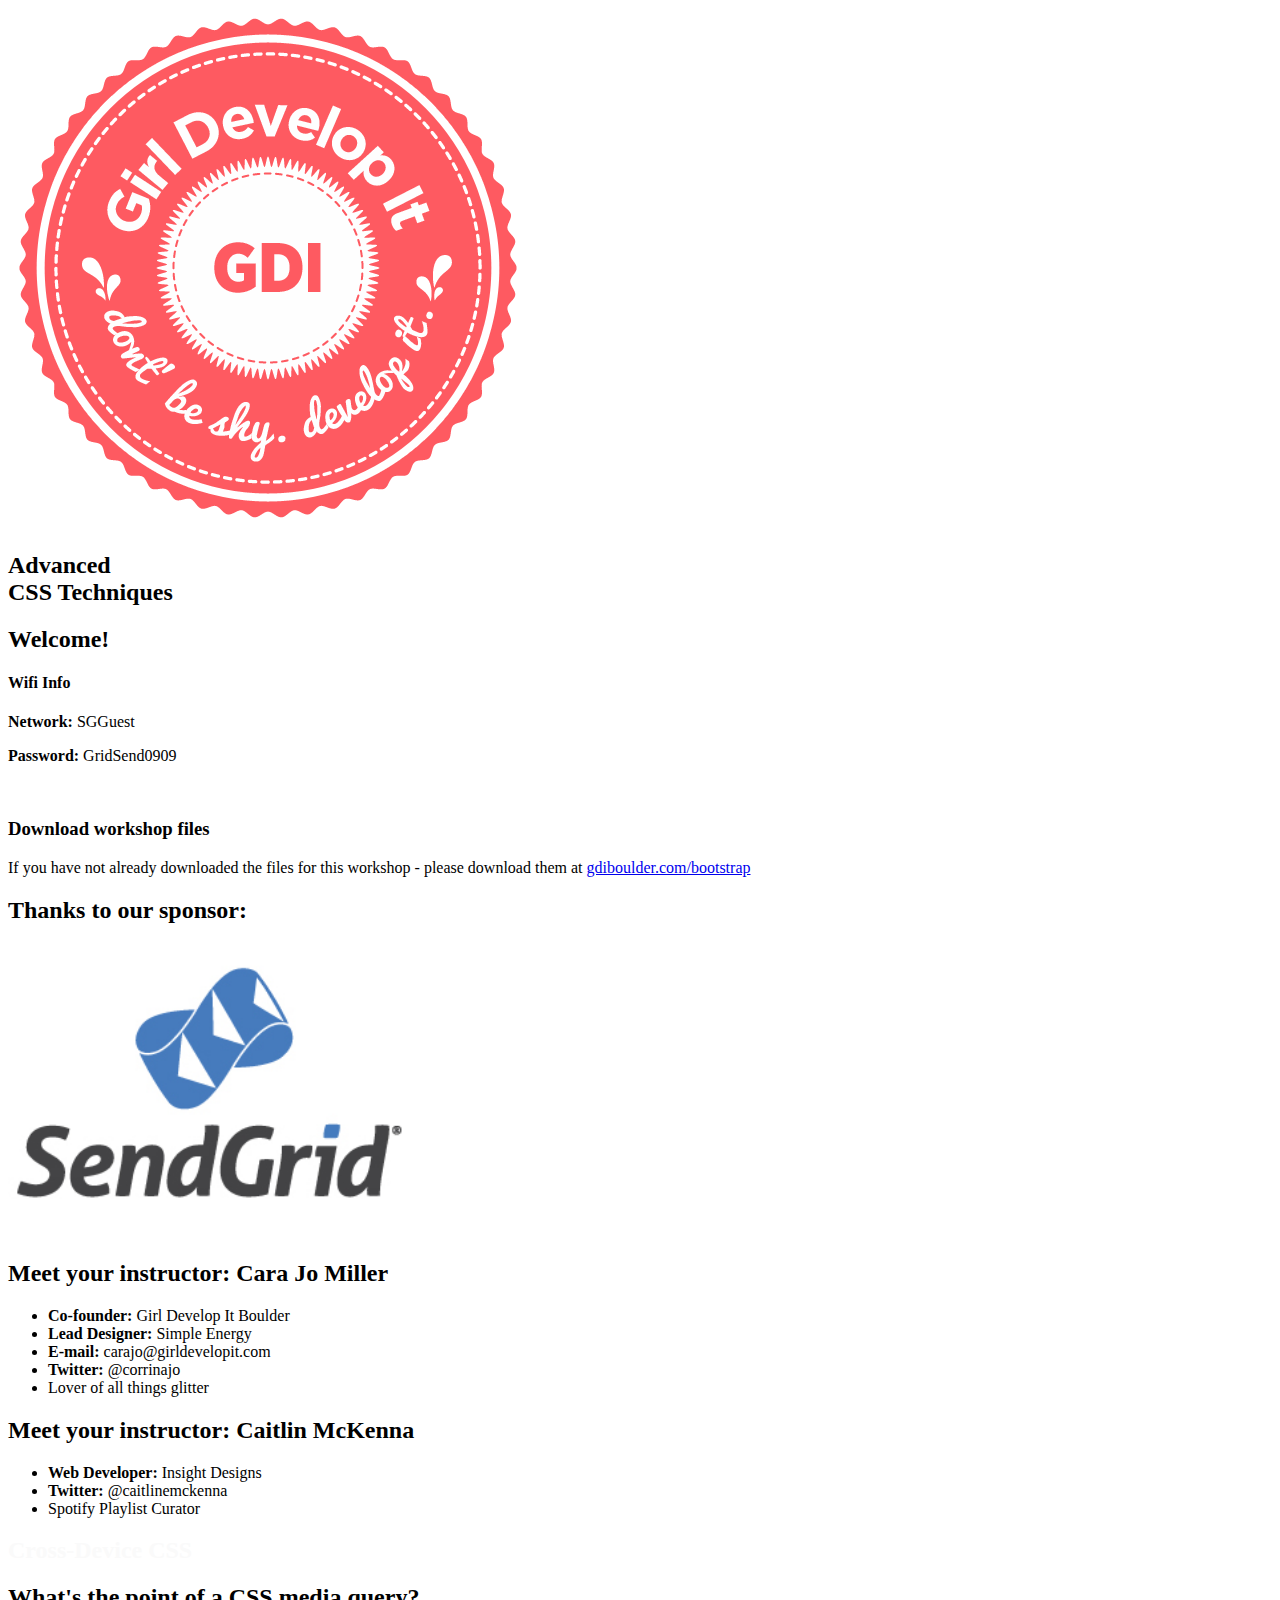
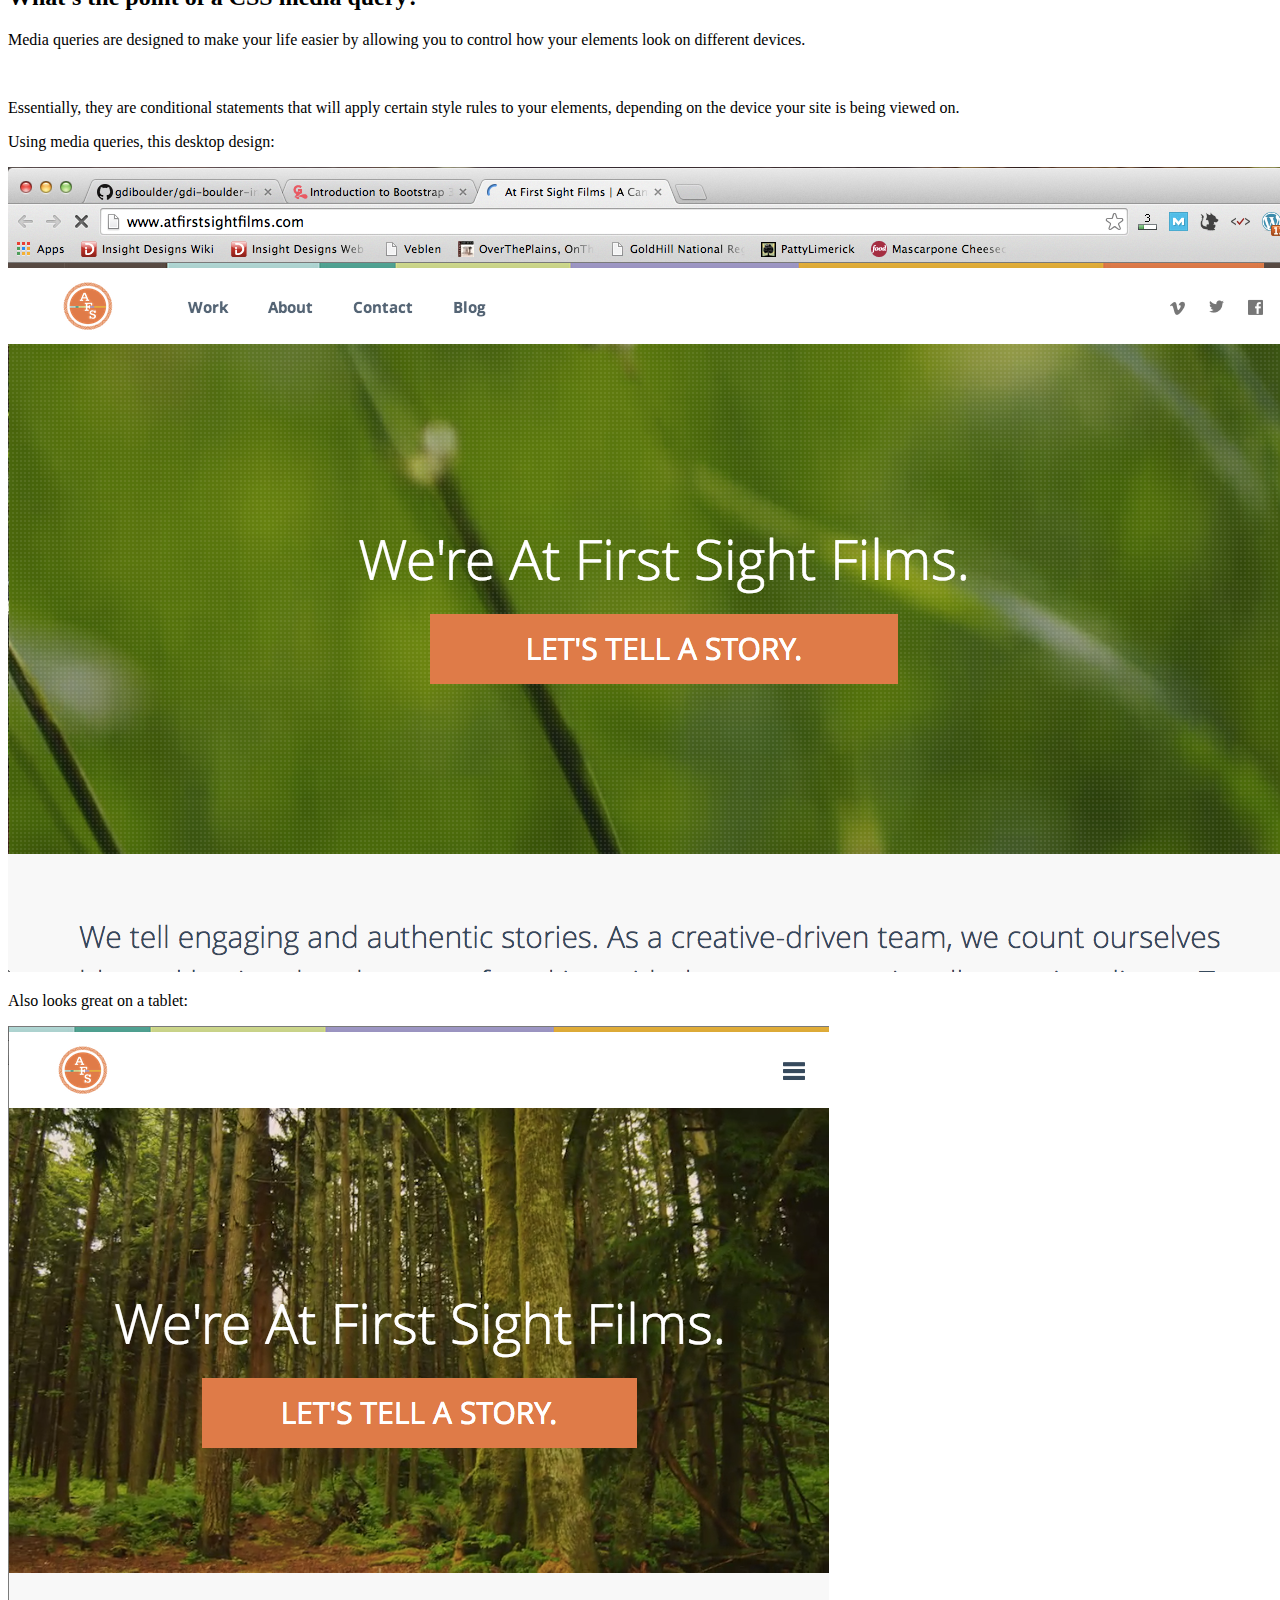
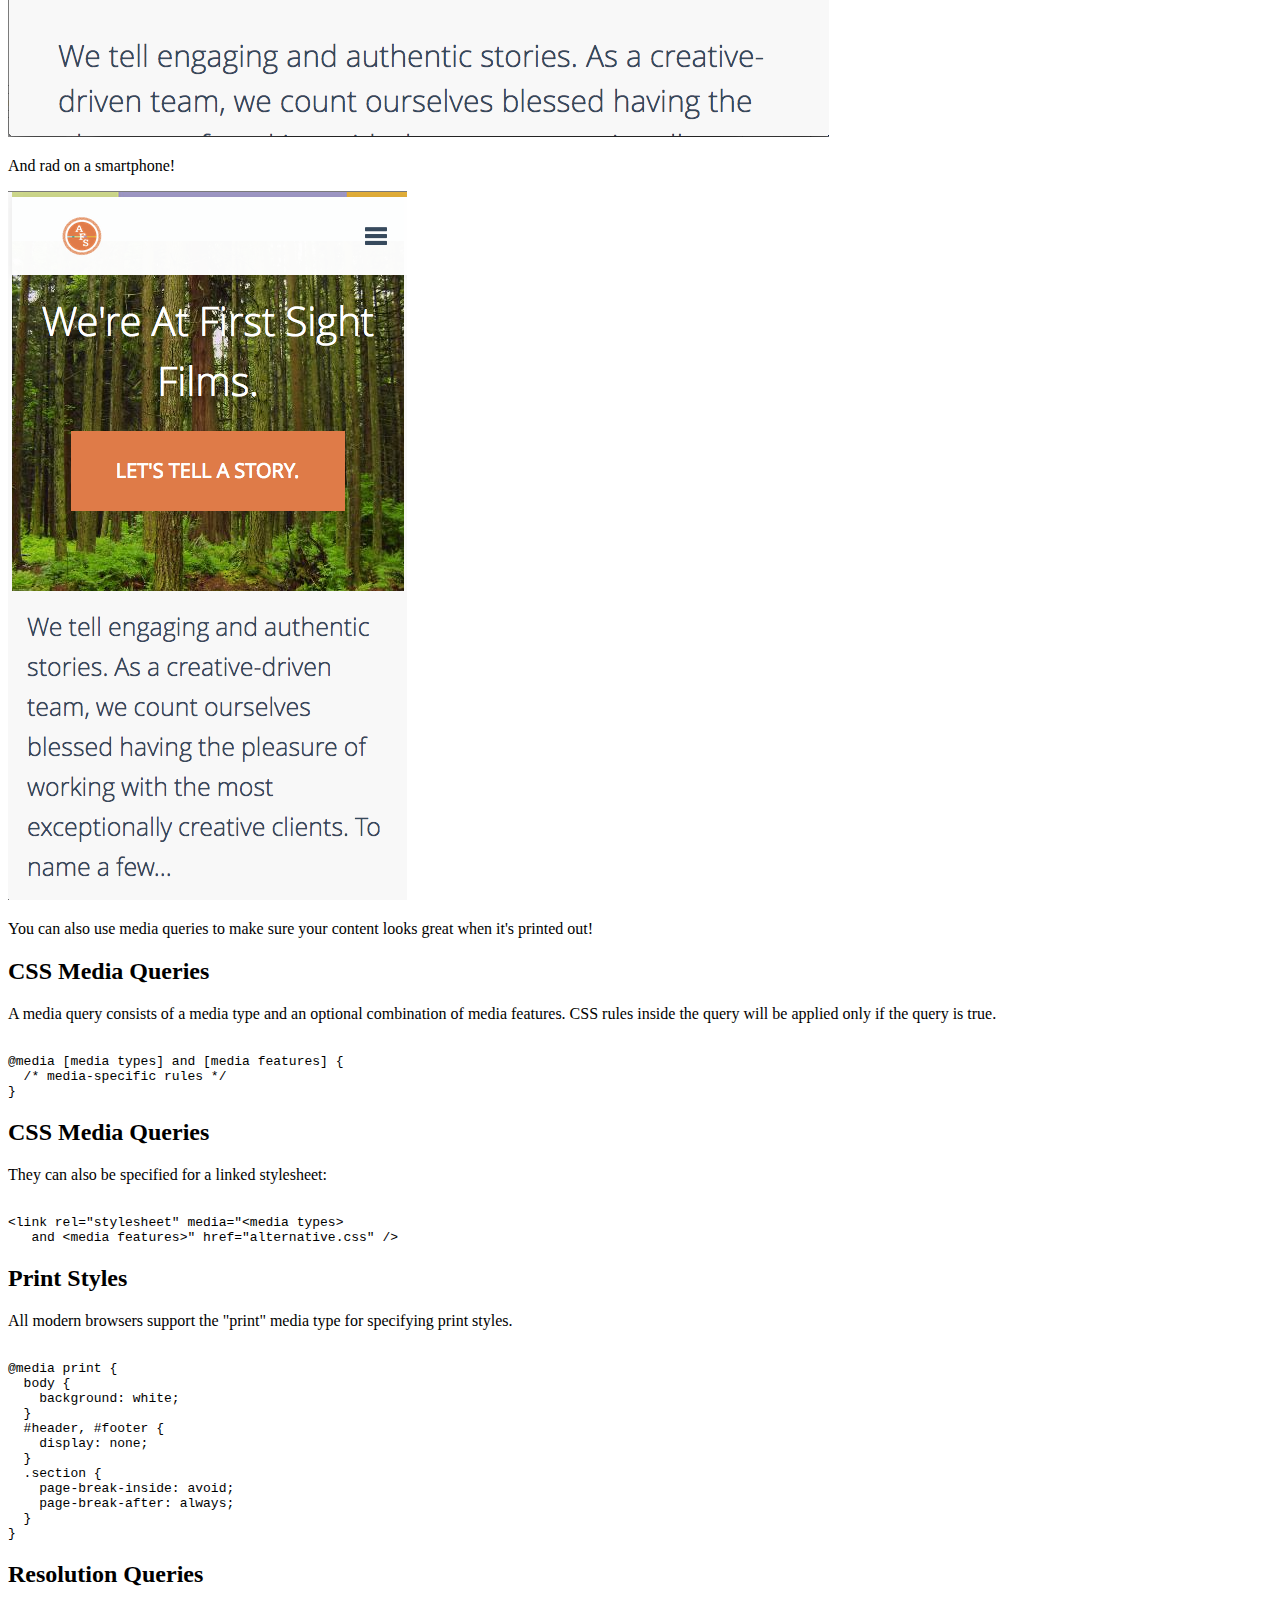
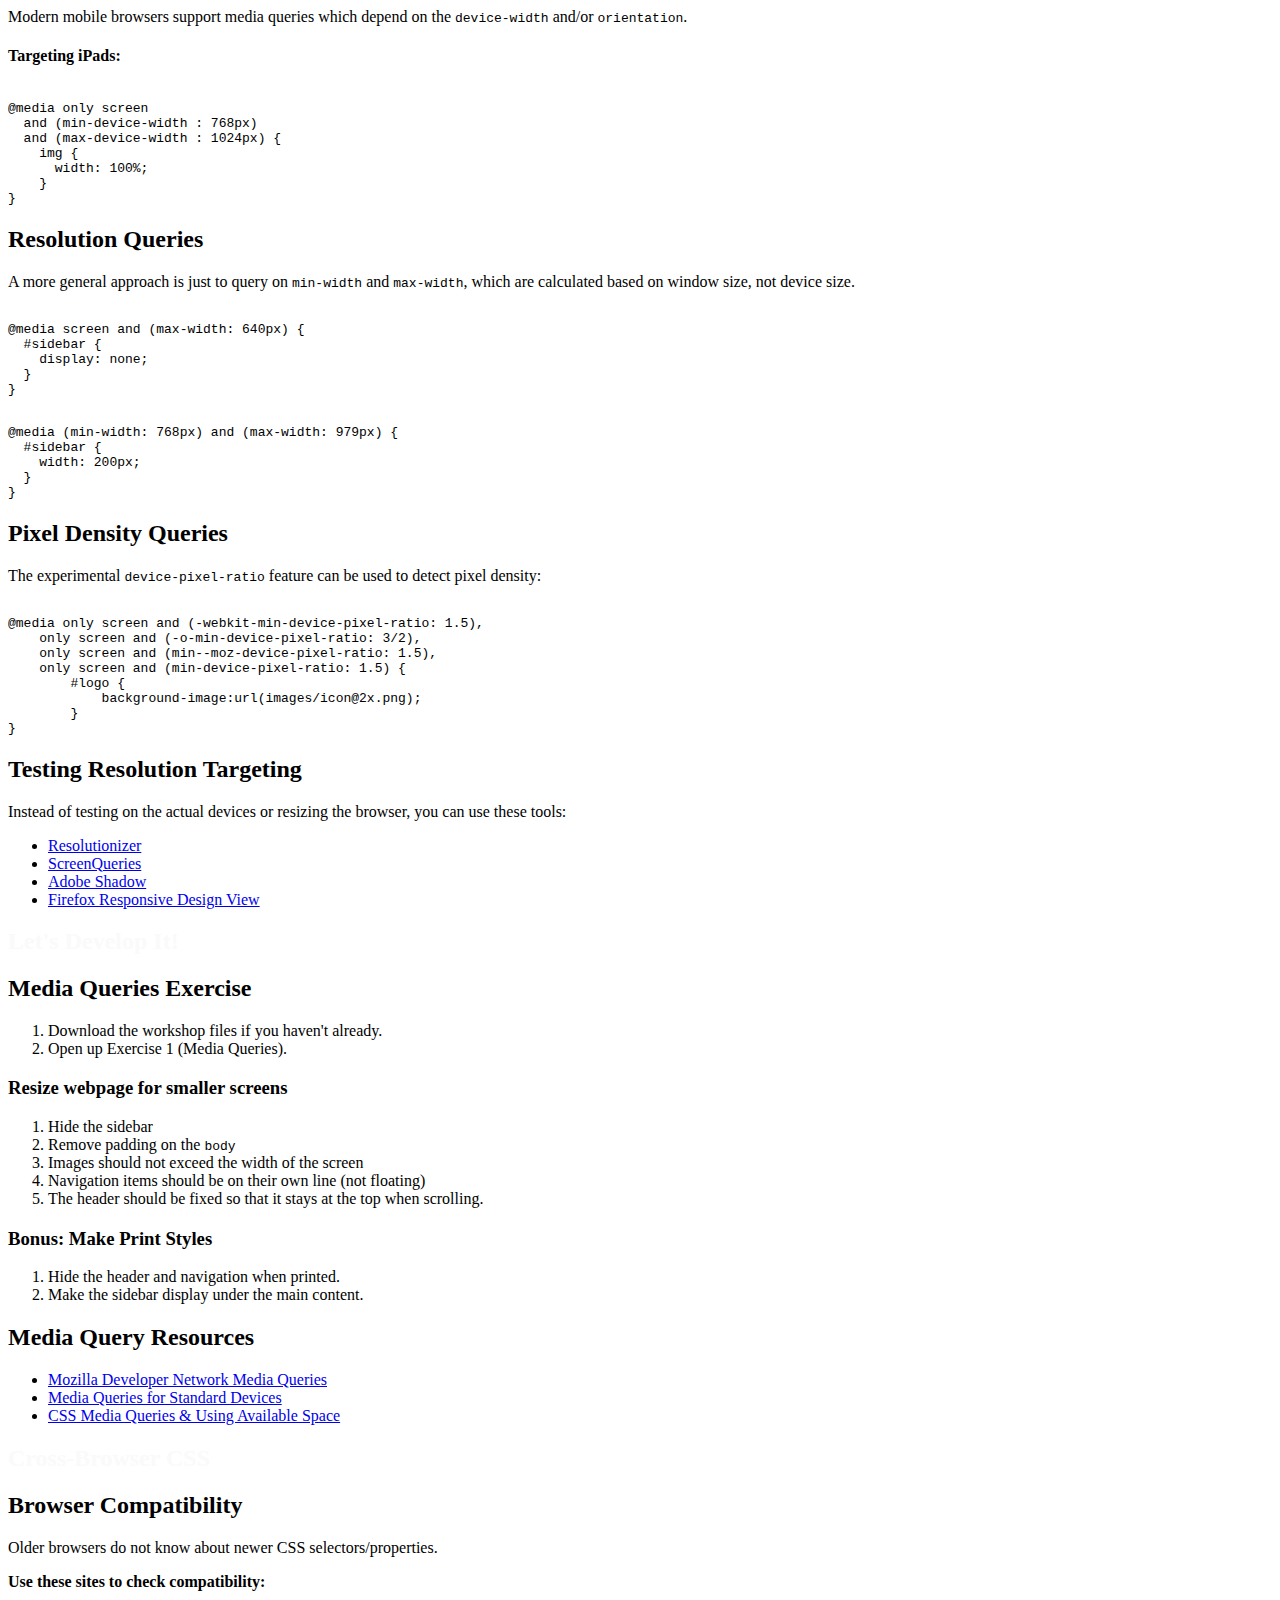
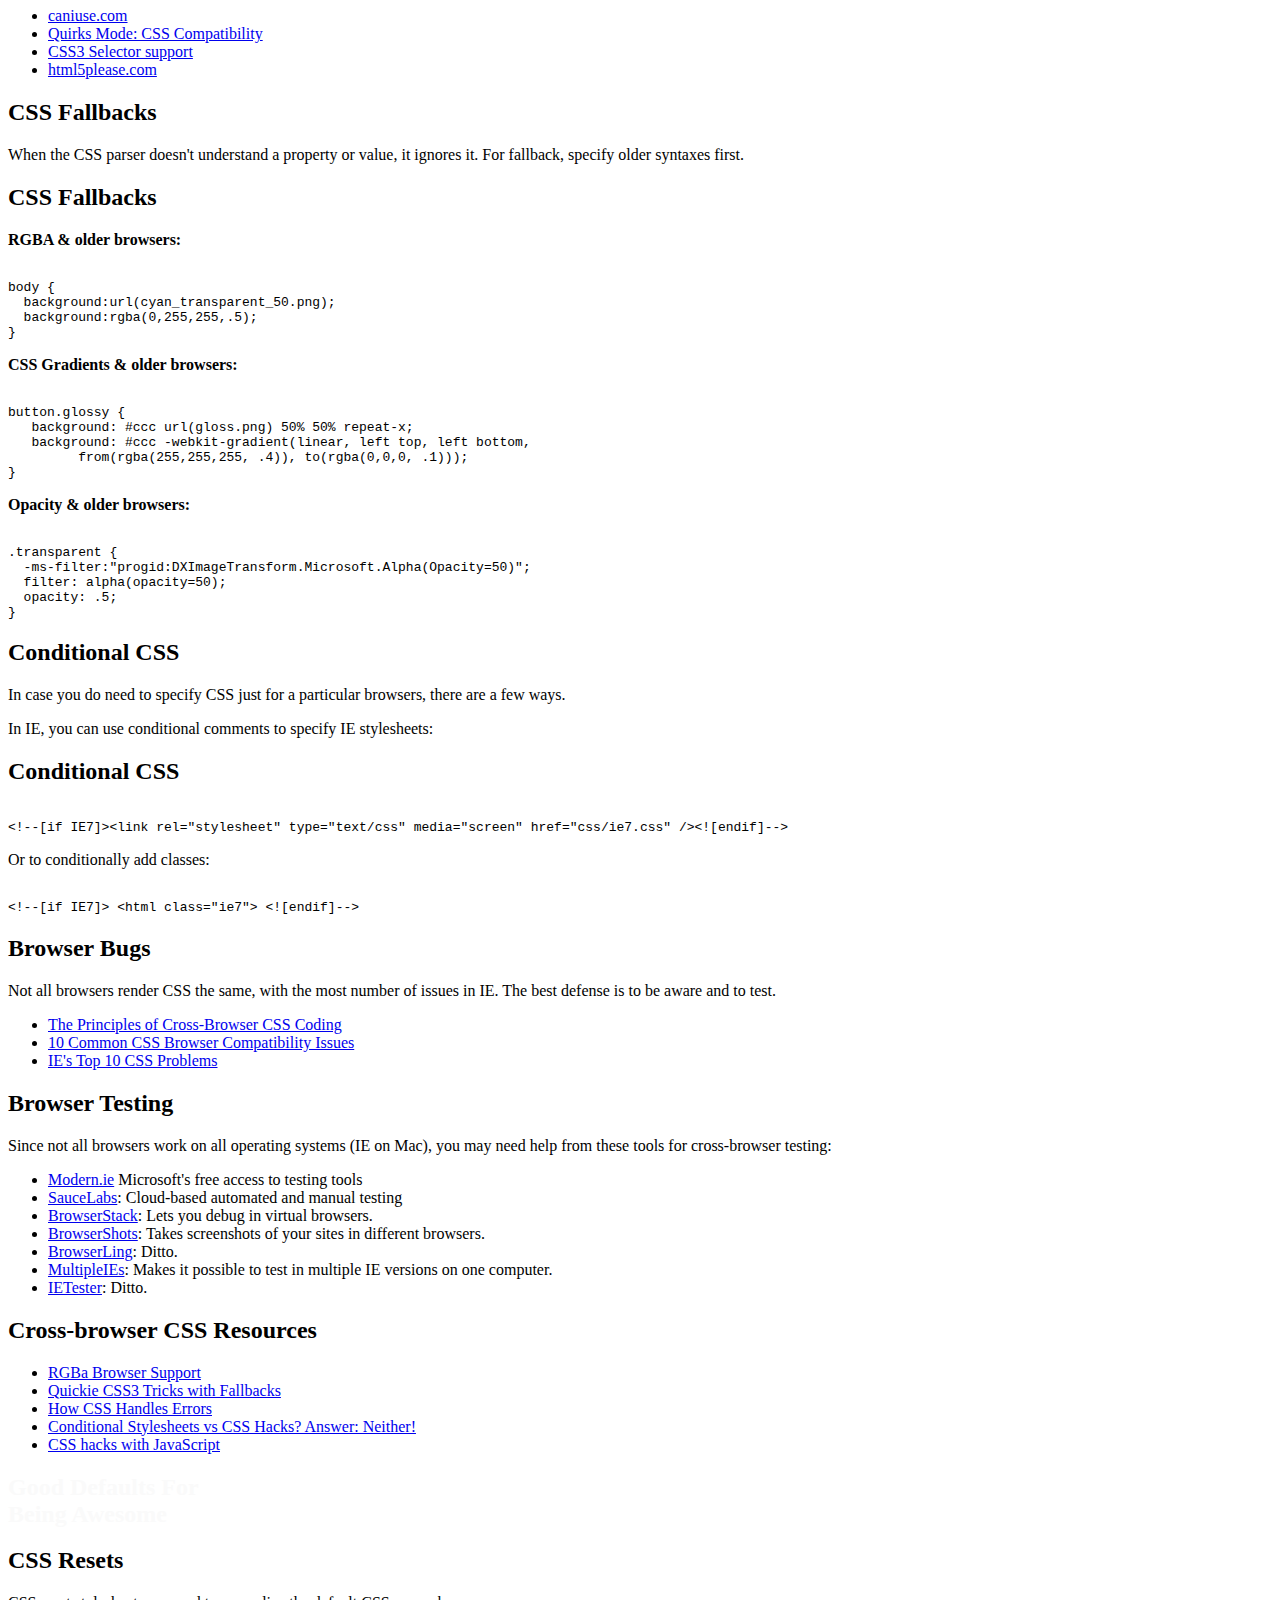
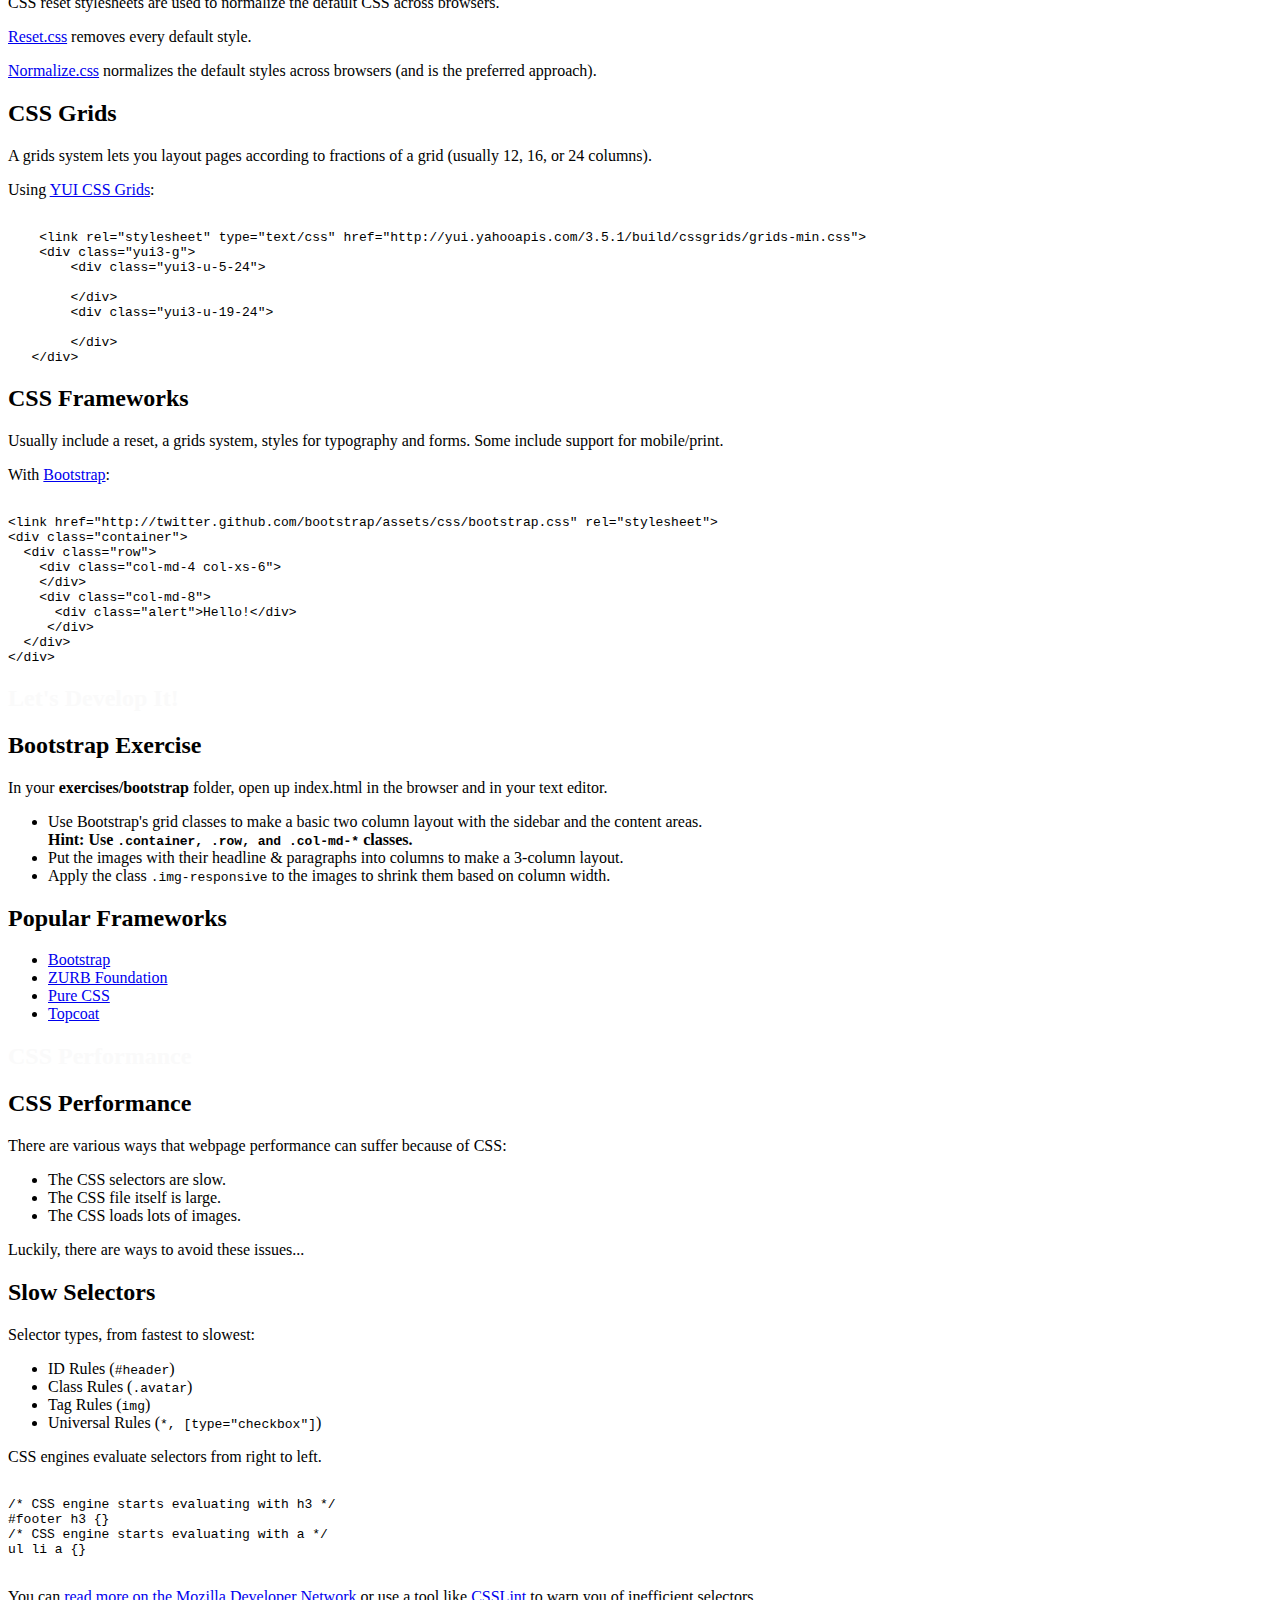
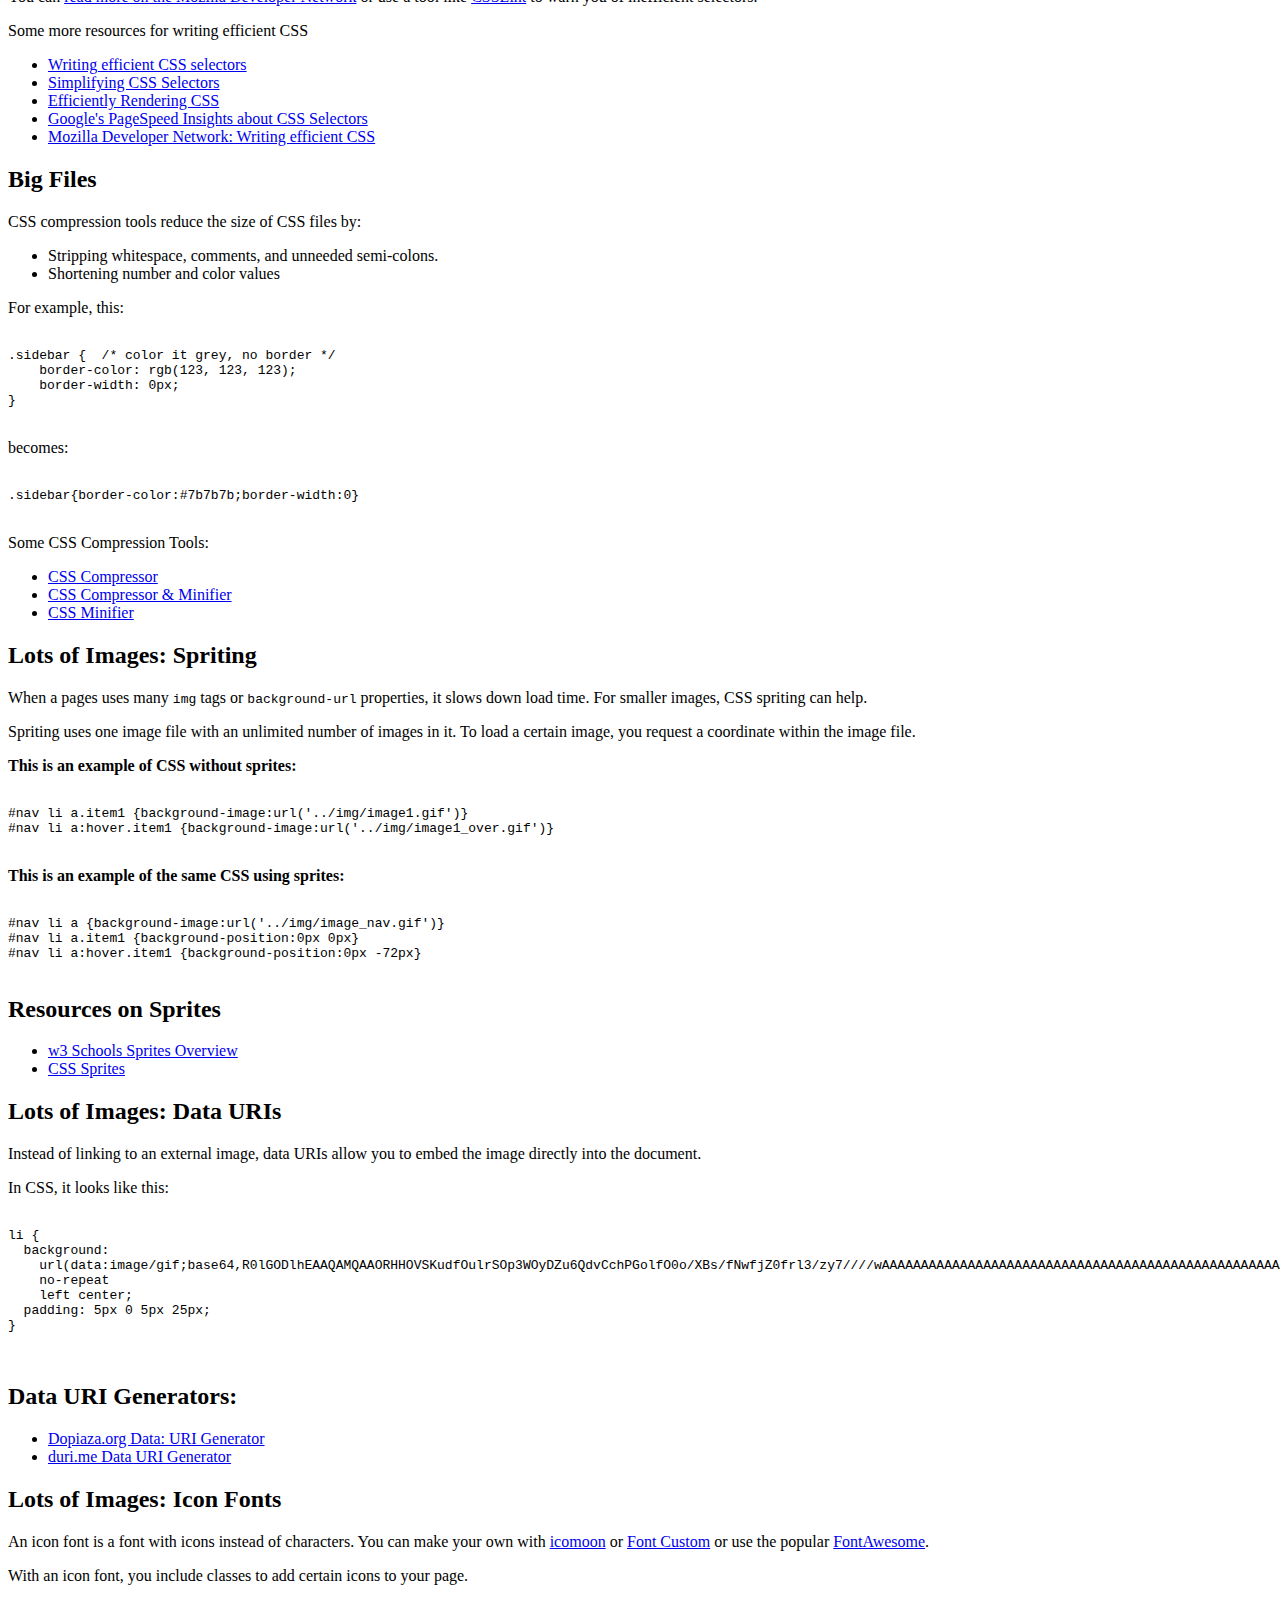
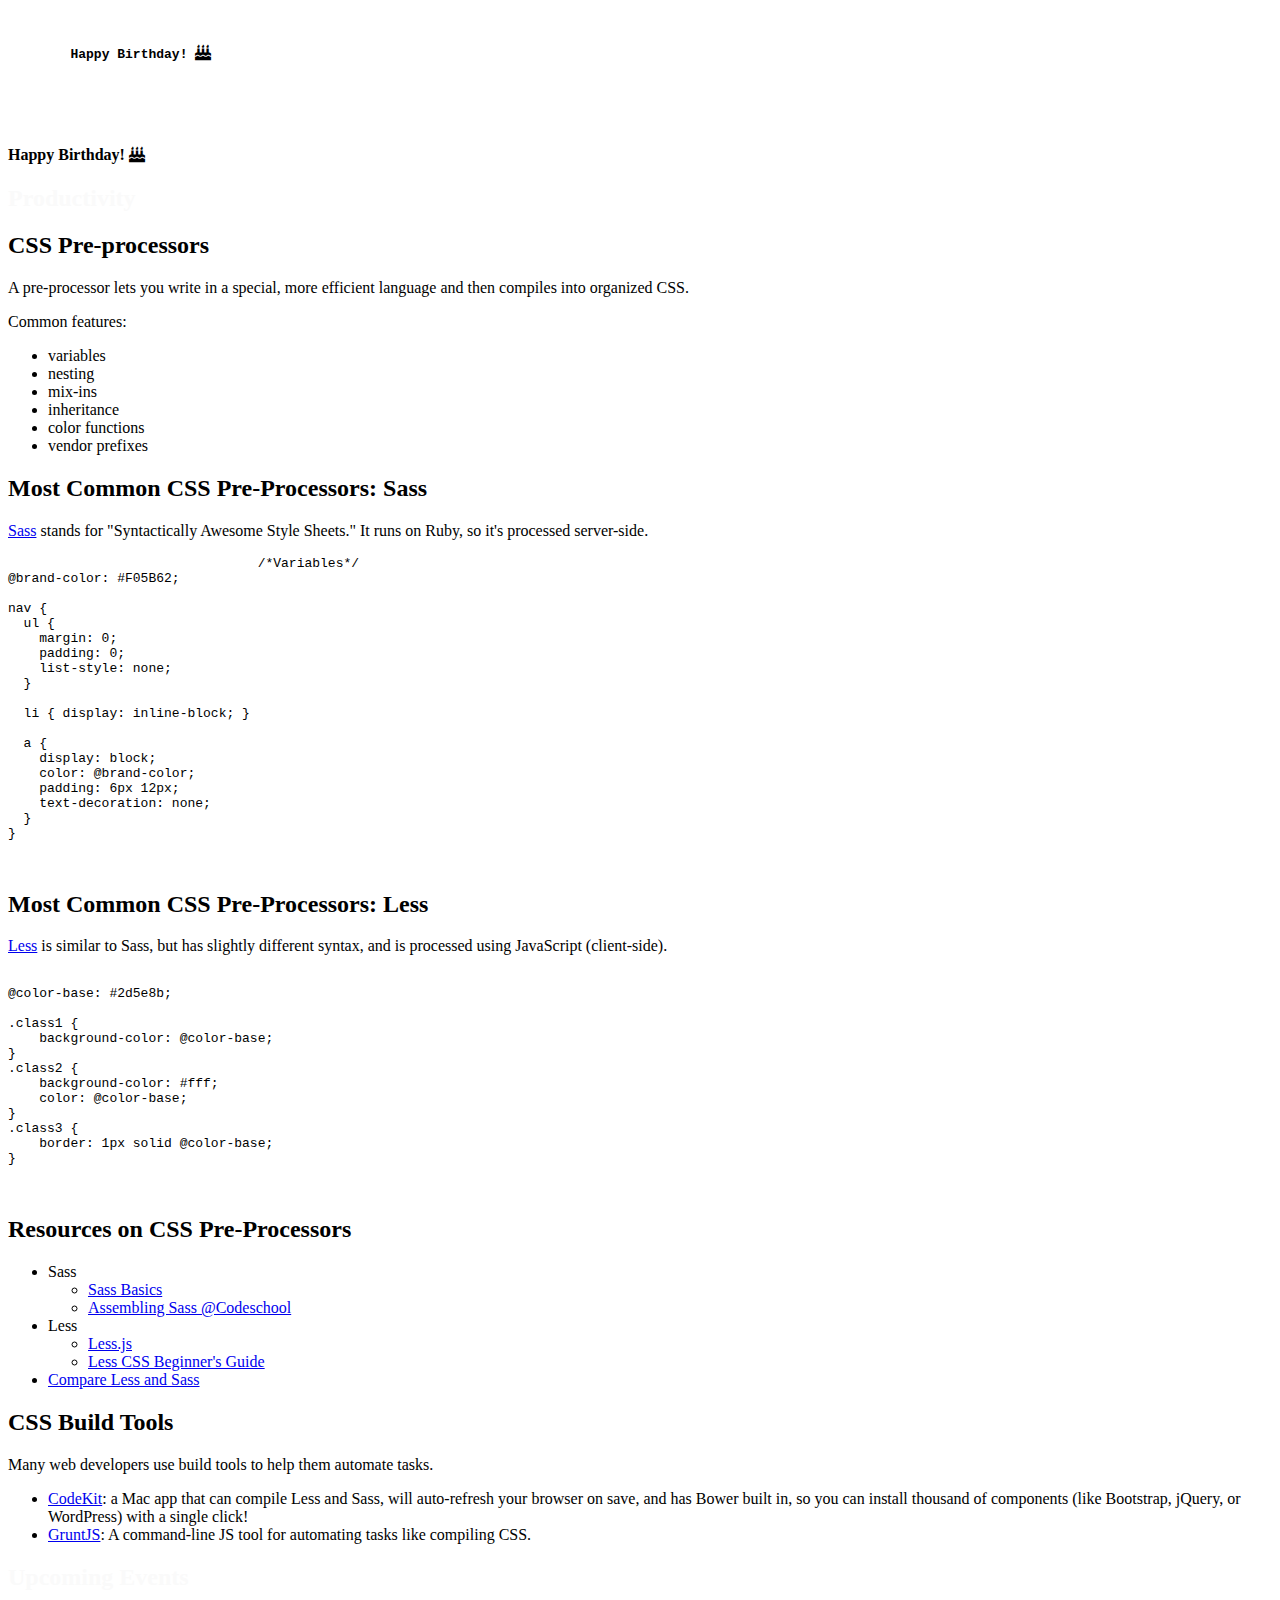
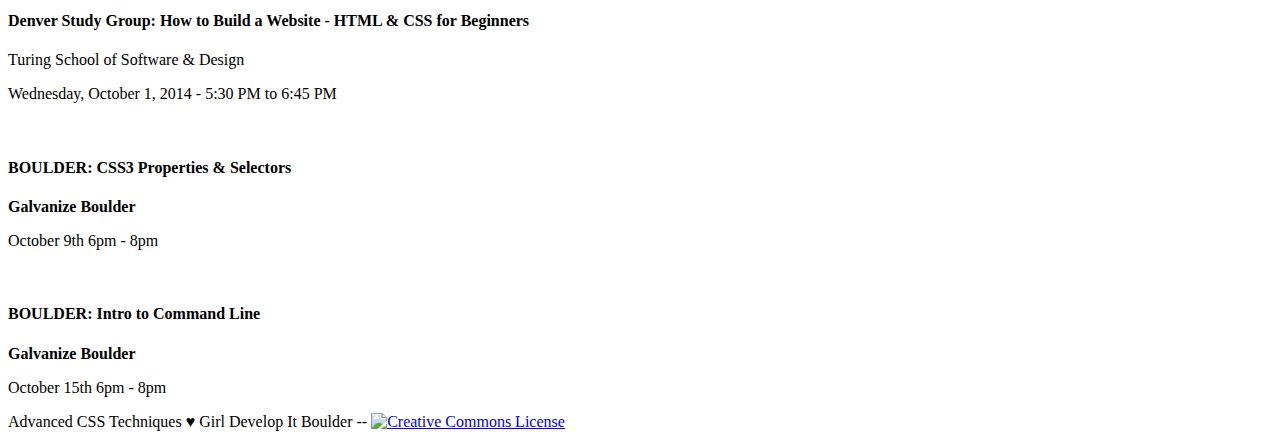
==== index.html @ 72b2b2dd "re-adding everything into a new repo" ====
<!doctype html>
<html lang="en">
<head>
<meta charset="utf-8">
<title>Advanced CSS Techniques Workshop &hearts; Girl Develop It Boulder</title>
<meta name="description" content="">
<meta name="author" content="Cara Jo Miller &amp; Caitlin McKenna">
<meta name="apple-mobile-web-app-capable" content="yes"/>
<meta name="apple-mobile-web-app-status-bar-style" content="black-translucent"/>
<link rel="stylesheet" href="reveal/css/reveal.css">
<link rel="stylesheet" href="reveal/css/theme/simple.css" id="theme">
<link rel="stylesheet" href="css/font-awesome.css">

<!-- For syntax highlighting -->
<!-- light editor-->
<link rel="stylesheet" href="reveal/lib/css/light.css">
<!-- dark editor<link rel="stylesheet" href="reveal/lib/css/dark.css">-->
<!-- If the query includes 'print-pdf', include the PDF print sheet -->
<script>
            if( window.location.search.match( /print-pdf/gi ) ) {
                var link = document.createElement( 'link' );
                link.rel = 'stylesheet';
                link.type = 'text/css';
                link.href = 'reveal/css/print/pdf.css';
                document.getElementsByTagName( 'head' )[0].appendChild( link );
            }
        </script>
<link rel="icon" type="image/x-icon" href="reveal/favicon.ico"/>
<!--[if lt IE 9]>
    <script src="lib/js/html5shiv.js"></script>
    <![endif]-->
</head>
<body>
<div class="reveal">
	<!-- Any section element inside of this container is displayed as a slide -->
	<div class="slides">
            <!-- Opening -->
            <section>
                <img src="images/gdi_logo_badge.png" style="padding: 10px;"/>
                <h2>Advanced<br>CSS Techniques</h2>
            </section>
            <!-- Sample Slide -->
            <!-- Sample Slide -->
            <section>
              <h2>Welcome!</h2>
              <h4 class="blue">Wifi Info</h4>
              <p><strong>Network:</strong> SGGuest</p>
              <p><strong>Password:</strong> GridSend0909 </p><br/>
              <h3>Download workshop files</h3>
              <p>If you have not already downloaded the files for this workshop - please download them at <a href="http://gdiboulder.com/bootstrap" target="blank">gdiboulder.com/bootstrap</a></p>
            </section>
            <section>
                <h2>Thanks to our sponsor:</h2>
                <img src="images/sponsors/sendgrid.jpg" style="border:none; width: 400px;"/>
            </section>
            <section>
                <h2>Meet your instructor: Cara Jo Miller</h2>
                <ul>
                    <li><strong>Co-founder:</strong> Girl Develop It Boulder</li>
                    <li><strong>Lead Designer:</strong>  Simple Energy</li>
                    <li><strong>E-mail:</strong>  carajo@girldevelopit.com</li>
                    <li><strong>Twitter:</strong>  @corrinajo</li>
                    <li>Lover of all things glitter</li>
                </ul>
            </section>
            <section>
                <h2>Meet your instructor: Caitlin McKenna</h2>
                <ul>
                    <li><strong>Web Developer:</strong> Insight Designs</li>
                    <li><strong>Twitter:</strong> @caitlinemckenna</li>
                    <li>Spotify Playlist Curator</li>
                </ul>
            </section>
            <section data-background="#f05b62">
                <h2 style="color: #fafafa;">Cross-Device CSS</h2>
            </section>
            <section>
			<h2>What's the point of a CSS media query?</h2>
			<p>
				Media queries are designed to make your life easier by allowing you to control how your elements look on different devices.
			</p>
			<br>
			<p>
				Essentially, they are conditional statements that will apply certain style rules to your elements, depending on the device your site is being viewed on.
			</p>
			</section>
			<section>
			<p>
				Using media queries, this desktop design:
			</p>
			<img src="images/desktop.png">
			</section>
			<section>
			<p>
				Also looks great on a tablet:
			</p>
			<img src="images/iPad.png">
			</section>
			<section>
			<p>
				And rad on a smartphone!
			</p>
			<img src="images/iPhone.png">
			</section>
			<section>
			<p>
				You can also use media queries to make sure your content looks great when it's printed out!
			</p>
			</section>
            <section>
                <h2>CSS Media Queries</h2>
                <p>A media query consists of a media type and an optional combination of media features. CSS rules inside the query will be applied
only if the query is true.</p>
<pre><code class="css">
@media [media types] and [media features] {
  /* media-specific rules */
}
</code></pre>
            </section>
            <section>
                <h2>CSS Media Queries</h2>
                <p>They can also be specified for a linked stylesheet:</p>
<pre><code class="xml">
&lt;link rel="stylesheet" media="&lt;media types&gt;
   and &lt;media features&gt;" href="alternative.css" /&gt;
</code></pre>

            </section>
            <section>
                <h2>Print Styles</h2>
                <p>All modern browsers support the "print" media type for specifying print styles.</p>
<pre><code class="css">
@media print {
  body {
    background: white;
  }
  #header, #footer {
    display: none;
  }
  .section {
    page-break-inside: avoid;
    page-break-after: always;
  }
}
</code></pre>
            </section>
            <section>
                <h2>Resolution Queries</h2>
                <p>Modern mobile browsers support media queries which depend on the <code>device-width</code> and/or <code>orientation</code>.</p>
<h4>Targeting iPads:</h3>
<pre><code class="css">
@media only screen
  and (min-device-width : 768px)
  and (max-device-width : 1024px) {
    img {
      width: 100%;
    }
}
</code></pre>
            </section>
                
            <section>
                <h2>Resolution Queries</h2>
                <p>A more general approach is just to query on <code>min-width</code> and <code>max-width</code>, which are calculated based on window size, not device size.</p>
<pre><code class="css">
@media screen and (max-width: 640px) {
  #sidebar {
    display: none;
  }
}
</code></pre>
<pre><code class="css">
@media (min-width: 768px) and (max-width: 979px) {
  #sidebar {
    width: 200px;
  }
}
</code></pre>
            </section>
            <section>
                <h2>Pixel Density Queries</h2>
                <p>The experimental <code>device-pixel-ratio</code> feature can be used to detect pixel density:</p>
<pre><code class="css">
@media only screen and (-webkit-min-device-pixel-ratio: 1.5),
    only screen and (-o-min-device-pixel-ratio: 3/2),
    only screen and (min--moz-device-pixel-ratio: 1.5),
    only screen and (min-device-pixel-ratio: 1.5) {
        #logo {
            background-image:url(images/icon@2x.png);
        }
}
</code></pre>
            </section>
            <section>
                <h2>Testing Resolution Targeting</h2>
                <p>Instead of testing on the actual devices or resizing the browser, you can use these tools:</p>
                <ul>
                 <li><a href="http://pamelafox.github.com/resolutionizer/" target="blank">Resolutionizer</a>
                 <li><a href="http://screenqueri.es/" target="blank">ScreenQueries</a>
                 <li><a href="http://labs.adobe.com/technologies/shadow/" target="blank">Adobe Shadow</a>
                 <li><a href="https://developer.mozilla.org/en-US/docs/Tools/Responsive_Design_View" target="blank">Firefox Responsive Design View</a>
                </ul>
            </section>
            <section data-background="#f05b62">
                <h2 style="color: #fafafa;">Let's Develop It! </h2>
            </section>
            <section>
                <h2>Media Queries Exercise</h2>
                <ol>
                    <li>Download the workshop files if you haven't already.</li>
                    <li>Open up Exercise 1 (Media Queries).</li>
                </ol>
            </section>
            <section>
                <h3>Resize webpage for smaller screens</h3>
                <ol>
                    <li>Hide the sidebar</li>
                    <li>Remove padding on the <code>body</code></li>
                    <li>Images should not exceed the width of the screen</li>
                    <li>Navigation items should be on their own line (not floating)</li>
                    <li>The header should be fixed so that it stays at the top when scrolling.</li>
                </ol>

                <h3 style="margin-top: 20px;">Bonus: Make Print Styles</h3>
                <ol>   
                    <li>Hide the header and navigation when printed.</li>
                    <li>Make the sidebar display under the main content.</li>
                </ol>
            </section>

            <section>
                <h2>Media Query Resources</h2>
                <ul>
                    <li><a href="https://developer.mozilla.org/en-US/docs/Web/Guide/CSS/Media_queries" target="bank">Mozilla Developer Network Media Queries</a></li>
                    <li><a href="http://css-tricks.com/snippets/css/media-queries-for-standard-devices/" target="blank">Media Queries for Standard Devices</a></li>
                    <li><a href="http://css-tricks.com/css-media-queries/" target="blank">CSS Media Queries & Using Available Space</a></li>
                </ul>
            </section>
            <section data-background="#f05b62">
                <h2 style="color: #fafafa;">Cross-Browser CSS</h2>
            </section>
            <section>
                <h2>Browser Compatibility</h2>
                <p>Older browsers do not know about newer CSS selectors/properties.</p>
                <p><strong>Use these sites to check compatibility:</strong></p>
                 <ul>
                  <li><a href="http://caniuse.com/" target="blank">caniuse.com</a>
                  <li><a href="http://www.quirksmode.org/css/contents.html" target="blank">Quirks Mode: CSS Compatibility</a>
                  <li><a href="http://www.standardista.com/css3/css3-selector-browser-support/" target="blank">CSS3 Selector support</a>
                  <li><a href="http://html5please.com/" target="blank">html5please.com</a>
                </ul>
            </section>
            <section>
                <h2>CSS Fallbacks</h2>
                <p>When the CSS parser doesn't understand a property or value, it ignores it. For fallback, specify older syntaxes first.</p>
            </section>
            <section>
            <h2>CSS Fallbacks</h2>
<p><strong>RGBA &amp; older browsers:</strong></p>
<pre><code class="css">
body {
  background:url(cyan_transparent_50.png);
  background:rgba(0,255,255,.5);
}
</code></pre>
<p><strong>CSS Gradients &amp; older browsers:</strong></p>
<pre><code class="css">
button.glossy {
   background: #ccc url(gloss.png) 50% 50% repeat-x;
   background: #ccc -webkit-gradient(linear, left top, left bottom,
         from(rgba(255,255,255, .4)), to(rgba(0,0,0, .1)));
}
</code></pre>

<p><strong>Opacity &amp; older browsers:</strong></p>
<pre><code class="css">
.transparent {
  -ms-filter:"progid:DXImageTransform.Microsoft.Alpha(Opacity=50)";
  filter: alpha(opacity=50);    
  opacity: .5;          
}
</code></pre>
            </section>
            <section>
                <h2>Conditional CSS</h2>
                <p>In case you do need to specify CSS just for a particular browsers, there are a few ways.</p>
                <p>In IE, you can use conditional comments to specify IE stylesheets:</p>
            </section>

            <section>
                <h2>Conditional CSS</h2>
<pre><code class="xml">
&lt;!--[if IE7]&gt;&lt;link rel="stylesheet" type="text/css" media="screen" href="css/ie7.css" /&gt;&lt;![endif]--&gt;
</code></pre>
<p>Or to conditionally add classes:</p>
<pre><code class="xml">
&lt;!--[if IE7]&gt; &lt;html class="ie7"&gt; &lt;![endif]--&gt;
</code></pre>
     </section>
     <section>
    <h2>Browser Bugs</h2>
    <p>Not all browsers render CSS the same, with the most number of issues in IE. The best defense is to be aware and to test.</p>
    <ul>
  <li><a href="http://coding.smashingmagazine.com/2010/06/07/the-principles-of-cross-browser-css-coding/" target="blank">The Principles of Cross-Browser CSS Coding</a>
  <li><a href="http://www.tutorialfeed.org/2010/01/10-common-css-browser-compatibility.html" target="blank">10 Common CSS Browser Compatibility Issues</a>
  <li><a href="http://archive.webstandards.org/css/winie/" target="blank">IE's Top 10 CSS Problems</a>
</ul>
</section>
<section>
    <h2>Browser Testing</h2>
    <p>Since not all browsers work on all operating systems (IE on Mac), you may need help from these tools for cross-browser testing:</p>
    <ul>
  <li><a href="http://www.modern.ie/en-us/virtualization-tools" target="blank">Modern.ie</a> Microsoft's free access to testing tools
  <li><a href="http://www.saucelabs.com" target="blank">SauceLabs</a>: Cloud-based automated and manual testing
  <li><a href="http://www.browserstack.com/" target="blank">BrowserStack</a>: Lets you debug in virtual browsers.
  <li><a href="http://browsershots.org/" target="blank">BrowserShots</a>: Takes screenshots of your sites in different browsers.
  <li><a href="https://browserling.com/" target="blank">BrowserLing</a>: Ditto.
  <li><a href="http://multipleies.en.softonic.com/" target="blank">MultipleIEs</a>: Makes it possible to test in multiple IE versions on one computer.
  <li><a href="http://www.my-debugbar.com/wiki/IETester/HomePage" target="blank">IETester</a>: Ditto.
</ul>
</section>
            <section>
                <h2>Cross-browser CSS Resources</h2>
                <ul>
                	<li><a href="http://css-tricks.com/rgba-browser-support/" target="_blank">RGBa Browser Support</a></li>
					<li><a href="http://css-tricks.com/quickie-css3-tricks-with-fallbacks/" target="_blank">Quickie CSS3 Tricks with Fallbacks</a></li>
					<li><a href="http://www.xanthir.com/blog/b4JF0" target="_blank">How CSS Handles Errors</a></li>
					<li><a href="http://paulirish.com/2008/conditional-stylesheets-vs-css-hacks-answer-neither/" target="_blank">Conditional Stylesheets vs CSS Hacks? Answer: Neither!</a></li>
					<li><a href="http://paulirish.com/2009/browser-specific-css-hacks/">CSS hacks with JavaScript</a></li>

                </ul>
                </section>
<section data-background="#f05b62">
                <h2 style="color: #fafafa;">Good Defaults For<br> Being Awesome</h2>
            </section>
            <section>
                <h2>CSS Resets</h2>
                <p>CSS reset stylesheets are used to normalize the default CSS across browsers.</p>
                <p><a href="http://meyerweb.com/eric/tools/css/reset/" target="_blank">Reset.css</a> removes every default style.</p>
<p><a href="http://necolas.github.com/normalize.css/" target="_blank">Normalize.css</a> normalizes the default styles across browsers 
(and is the preferred approach).
</p>
            </section>
            <section>
                <h2>CSS Grids</h2>
                <p>A grids system lets you layout pages according to fractions of a grid (usually 12, 16, or 24 columns).</p>
                <p>Using <a href="http://yuilibrary.com/yui/docs/cssgrids/" target="blank">YUI CSS Grids</a>:</p>
<pre><code class="xml">
    &lt;link rel=&quot;stylesheet&quot; type=&quot;text/css&quot; href=&quot;http://yui.yahooapis.com/3.5.1/build/cssgrids/grids-min.css&quot;&gt;
    &lt;div class=&quot;yui3-g&quot;&gt;
        &lt;div class=&quot;yui3-u-5-24&quot;&gt;

        &lt;/div&gt;
        &lt;div class=&quot;yui3-u-19-24&quot;&gt;

        &lt;/div&gt;
   &lt;/div&gt;
</code></pre>
            </section>
            <section>
                <h2>CSS Frameworks</h2>
                <p>Usually include a reset, a grids system, styles for typography and forms. Some include support for mobile/print.</p>
<p>With <a href="http://getbootstrap.com" target="_blank">Bootstrap</a>:</p>
<pre><code class="xml">
&lt;link href=&quot;http://twitter.github.com/bootstrap/assets/css/bootstrap.css&quot; rel=&quot;stylesheet&quot;&gt;
&lt;div class=&quot;container&quot;&gt;
  &lt;div class=&quot;row&quot;&gt;
    &lt;div class=&quot;col-md-4 col-xs-6&quot;&gt;
    &lt;/div&gt;
    &lt;div class=&quot;col-md-8&quot;&gt;
      &lt;div class=&quot;alert&quot;&gt;Hello!&lt;/div&gt;
     &lt;/div&gt;
  &lt;/div&gt;  
&lt;/div&gt;
</code></pre>                
            </section>
            <section data-background="#f05b62">
                <h2 style="color: #fafafa;">Let's Develop It! </h2>
            </section>
            <section>
                <h2>Bootstrap Exercise</h2>
                <p>In your <strong>exercises/bootstrap</strong> folder, open up index.html in the browser and in your text editor.</p>
                <ul>
                    <li>Use Bootstrap's grid classes to make a basic two column layout with the sidebar and the content areas.<br>
                    <strong>Hint: Use <code>.container, .row, and .col-md-*</code> classes.</strong></li>
                    <li>Put the images with their headline &amp; paragraphs into columns to make a 3-column layout.</li>
                    <li>Apply the class <code>.img-responsive</code> to the images to shrink them based on column width.</li>
                </ul>
            </section>

            <section>
                <h2>Popular Frameworks</h2>
                <ul>
                    <li><a href="http://getbootstrap.com" target="_blank">Bootstrap</a></li>
                    <li><a href="http://foundation.zurb.com/" target="_blank">ZURB Foundation</a></li>
                    <li><a href="http://purecss.io" target="_blank">Pure CSS</a></li>
                    <li><a href="http://topcoat.io" target="_blank">Topcoat</a></li>
                </ul>
            </section>
            <section data-background="#f05b62">
                <h2 style="color: #fafafa;">CSS Performance</h2>
            </section>
            <section>
                <h2>CSS Performance</h2>
                <p>There are various ways that webpage performance can suffer because of CSS:</p>
                <ul>
                  <li>The CSS selectors are slow.
                  <li>The CSS file itself is large.
                  <li>The CSS loads lots of images.
                </ul>
                <p>Luckily, there are ways to avoid these issues...</p>
            </section>
            <section>
                <h2>Slow Selectors</h2>
                <p>Selector types, from fastest to slowest:</p>
                <ul>
                    <li>ID Rules (<code>#header</code>)
                    <li>Class Rules (<code>.avatar</code>)
                    <li>Tag Rules (<code>img</code>)
                    <li>Universal Rules (<code>*, [type="checkbox"]</code>)
                </ul>
                <p>CSS engines evaluate selectors from right to left.
				<pre><code class="css">
/* CSS engine starts evaluating with h3 */
#footer h3 {}
/* CSS engine starts evaluating with a */
ul li a {}
				</code></pre>
            </section>
            <section>
	            <p>You can <a href="https://developer.mozilla.org/en/Writing_Efficient_CSS" target="_blank">read more on the Mozilla Developer Network</a> or
	use a tool like <a href="http://csslint.net/" target="_blank">CSSLint</a> to warn you of inefficient selectors.
				</p>
            </section>
            <section>
            	Some more resources for writing efficient CSS
				<ul>
					<li><a href="http://csswizardry.com/2011/09/writing-efficient-css-selectors/" target="_blank<">Writing efficient CSS selectors</a></li>
					<li><a href="http://www.stevesouders.com/blog/2009/06/18/simplifying-css-selectors/" target="_blank">Simplifying CSS Selectors</a></li>
					<li><a href="http://css-tricks.com/efficiently-rendering-css/" target="_blank">Efficiently Rendering CSS</a></li>
					<li><a href="https://developers.google.com/speed/docs/best-practices/rendering#UseEfficientCSSSelectors" target="_blank">Google's PageSpeed Insights about CSS Selectors</a></li>
					<li><a href="https://developer.mozilla.org/en/Writing_Efficient_CSS" target="_blank">Mozilla Developer Network: Writing efficient CSS</a></li>
				</ul>
            </section>
            <section>
				<h2>Big Files</h2>
				<p>CSS compression tools reduce the size of CSS files by:
					<ul>
					  <li>Stripping whitespace, comments, and unneeded semi-colons.
					  <li>Shortening number and color values
					</ul>
				</p>
				<p>For example, this:</p>
				<pre><code class="css">
.sidebar {  /* color it grey, no border */
    border-color: rgb(123, 123, 123);
    border-width: 0px;
}
				</code></pre>
				<p>becomes:</p>
				<pre><code class="css">
.sidebar{border-color:#7b7b7b;border-width:0}
				</code></pre>
            </section>
            <section>
            	<p>Some CSS Compression Tools:</p>
            	<ul>
            		<li><a href="http://csscompressor.com/">CSS Compressor</a></li>
					<li><a href="http://www.minifycss.com/css-compressor/">CSS Compressor & Minifier</a></li>
					<li><a href="http://cssminifier.com/">CSS Minifier</a></li>
            	</ul>
            </section>
            <section>
            	<h2>Lots of Images: Spriting</h2>
            	<p>When a pages uses many <code>img</code> tags or <code>background-url</code> properties,
it slows down load time. For smaller images, CSS spriting can help.</p>
            </section>
            <section>
				<p>Spriting uses one image file with an unlimited number of images in it. To load a certain image, you request a coordinate within the image file.</p>
				<p><strong>This is an example of CSS without sprites:</strong></p>
				<pre><code class="css">
#nav li a.item1 {background-image:url('../img/image1.gif')}
#nav li a:hover.item1 {background-image:url('../img/image1_over.gif')}
				</code></pre>
				<p><strong>This is an example of the same CSS using sprites:</strong></p>
				<pre><code class="css">
#nav li a {background-image:url('../img/image_nav.gif')}
#nav li a.item1 {background-position:0px 0px}
#nav li a:hover.item1 {background-position:0px -72px}
				</code></pre>
            </section>
            <section>
            	<h2>Resources on Sprites</h2>
            	<ul>
            		<li><a href="http://www.w3schools.com/css/css_image_sprites.asp" target="_blank">w3 Schools Sprites Overview</a></li>
            		<li><a href="http://css-tricks.com/css-sprites/" target="_blank">CSS Sprites</a></li>
            	</ul>
            </section>
            <section>
            	<h2>Lots of Images: Data URIs</h2>
            	<p>Instead of linking to an external image, data URIs allow you to embed the image directly into the document.</p>
            	<p>In CSS, it looks like this:</p>
            	<pre>
            	<code class="css">
li { 
  background: 
    url([data-uri])
    no-repeat
    left center;
  padding: 5px 0 5px 25px;
}            	
            	</code>
            	</pre>
            </section>
            <section>
            	<h2>Data URI Generators:</h2>
            	<ul>
            		<li><a href="http://dopiaza.org/tools/datauri/index.php" target="_blank">Dopiaza.org Data: URI Generator</a></li>
					<li><a href="http://duri.me/" target="_blank">duri.me Data URI Generator</a></li>
            </section>
            <section>
            	<h2>Lots of Images: Icon Fonts</h2>
				<p>An icon font is a font with icons instead of characters. You can make your own with <a href="https://icomoon.io/" target="_blank">icomoon</a> or <a href="http://fontcustom.com/" target="_blank">Font Custom</a> or use the popular <a href="http://fortawesome.github.io/Font-Awesome/icons/" target="_blank">FontAwesome</a>.</p>
				With an icon font, you include classes to add certain icons to your page.
				<pre>
				<code class="xml">
<h4>
	Happy Birthday! <i class="fa fa-birthday-cake"></i>
</h4>
				</code>
				</pre>
				<h4>
	Happy Birthday! <i class="fa fa-birthday-cake"></i>
</h4>
            </section>
			<section data-background="#f05b62">
                <h2 style="color: #fafafa;">Productivity</h2>
            </section>
            <section>
            	<h2>CSS Pre-processors</h2>
            	<p>A pre-processor lets you write in a special, more efficient language and then compiles into organized CSS.</p>
				<p>Common features:</p>
			      <ul>
			        <li>variables</li>
			        <li>nesting</li>
			        <li>mix-ins</li>
			        <li>inheritance</li>
			        <li>color functions</li>
			        <li>vendor prefixes</li>
			      </ul>
            </section>
			<section>
				<h2>Most Common CSS Pre-Processors: Sass</h2>
				<p><a href="http://sass-lang.com/" target="_blank">Sass</a> stands for "Syntactically Awesome Style Sheets." It runs on Ruby, so it's processed server-side.</p>
				<pre>
				<code class="css">/*Variables*/				
@brand-color: #F05B62;
				
nav {
  ul {
    margin: 0;
    padding: 0;
    list-style: none;
  }

  li { display: inline-block; }

  a {
    display: block;
    color: @brand-color;
    padding: 6px 12px;
    text-decoration: none;
  }
}
				</code>
				</pre>
			</section>            
			<section>
				<h2>Most Common CSS Pre-Processors: Less</h2>
				<p><a href="http://lesscss.org" target="_blank">Less</a> is similar to Sass, but has slightly different syntax, and is processed using JavaScript (client-side).</p>
				<pre>
				<code class="css">				
@color-base: #2d5e8b;  
  
.class1 {  
    background-color: @color-base;  
}  
.class2 {  
    background-color: #fff;  
    color: @color-base;  
}  
.class3 {  
    border: 1px solid @color-base;  
}  
				</code>
				</pre>
			</section>            

			<section>
				<h2>Resources on CSS Pre-Processors</h2>
				<ul>
					<li>Sass
						<ul>
							<li><a href="http://sass-lang.com/guide" target="_blank">Sass Basics</a>
							<li><a href="https://www.codeschool.com/courses/assembling-sass" target="_blank">Assembling Sass @Codeschool</a>
						</ul>
					</li>
					<li>Less
						<ul>
							<li><a href="http://lesscss.org/" target="_blank">Less.js</a></li>
							<li><a href="http://www.hongkiat.com/blog/less-basic/" target="_blank">Less CSS Beginner's Guide</a></li>
						</ul>
					</li>	
					<li><a href="http://www.smashingmagazine.com/2011/09/09/an-introduction-to-less-and-comparison-to-sass/" target="_blank">Compare Less and Sass</a></li>		
				</ul>
			</section>         
			<section>
				<h2>CSS Build Tools</h2>
				<p>Many web developers use build tools to help them automate tasks.</p>
			      <ul>
			        <li><a href="http://incident57.com/codekit/">CodeKit</a>: a Mac app that can compile Less and Sass, will auto-refresh your browser on save, and has Bower built in, so you can install thousand of components (like Bootstrap, jQuery, or WordPress) with a single click!</li>
			        <li><a href="http://gruntjs.com/">GruntJS</a>: A command-line JS tool for automating tasks like compiling CSS.</li>
			      </ul>
			</section>   
            <section data-background="#f05b62">
                <h2 style="color: #fafafa;">Upcoming Events</h2>
            </section>
            <section>
                <h4>Denver Study Group: How to Build a Website - HTML & CSS for Beginners</h4>
                <p>Turing School of Software & Design</p>
                <p>Wednesday, October 1, 2014 - 5:30 PM to 6:45 PM</p><br>
                <h4>BOULDER: CSS3 Properties &amp; Selectors</h4>
                <p><strong>Galvanize Boulder</strong></p>
                <p>October 9th 6pm - 8pm</p><br>
                <h4>BOULDER: Intro to Command Line</h4>
                <p><strong>Galvanize Boulder</strong></p>
                <p>October 15th 6pm - 8pm</p>
            </section>
            
            
            
            
            
        </div>
        <footer>
            <div class="copyright">
                Advanced CSS Techniques &hearts; Girl Develop It Boulder --
                <a rel="license" href="http://creativecommons.org/licenses/by-nc/3.0/deed.en_US">
                    <img alt="Creative Commons License" style="border-width:0" src="http://i.creativecommons.org/l/by-nc/3.0/80x15.png" />
                </a>
	</div>
	</footer>
</div>
<script src="reveal/lib/js/head.min.js"></script>
<script src="reveal/js/reveal.min.js"></script>
<script>
    // Full list of configuration options available here:
    // https://github.com/hakimel/reveal.js#configuration
    Reveal.initialize({
        controls: true,
        progress: true,
        history: true,
        theme: Reveal.getQueryHash().theme, // available themes are in /css/theme
        transition: Reveal.getQueryHash().transition || 'linear', // default/cube/page/concave/zoom/linear/none
        // Optional libraries used to extend on reveal.js
        dependencies: [{
            src: 'reveal/lib/js/classList.js',
            condition: function() {
                return !document.body.classList;
            }
        }, {
            src: 'reveal/plugin/markdown/showdown.js',
            condition: function() {
                return !!document.querySelector('[data-markdown]');
            }
        }, {
            src: 'reveal/plugin/markdown/markdown.js',
            condition: function() {
                return !!document.querySelector('[data-markdown]');
            }
        }, {
            src: 'reveal/plugin/highlight/highlight.js',
            async: true,
            callback: function() {
                hljs.initHighlightingOnLoad();
            }
        }, {
            src: 'reveal/plugin/zoom-js/zoom.js',
            async: true,
            condition: function() {
                return !!document.body.classList;
            }
        }, {
            src: 'reveal/plugin/notes/notes.js',
            async: true,
            condition: function() {
                return !!document.body.classList;
            }
        }]
    });
    </script>
</body>
</html>
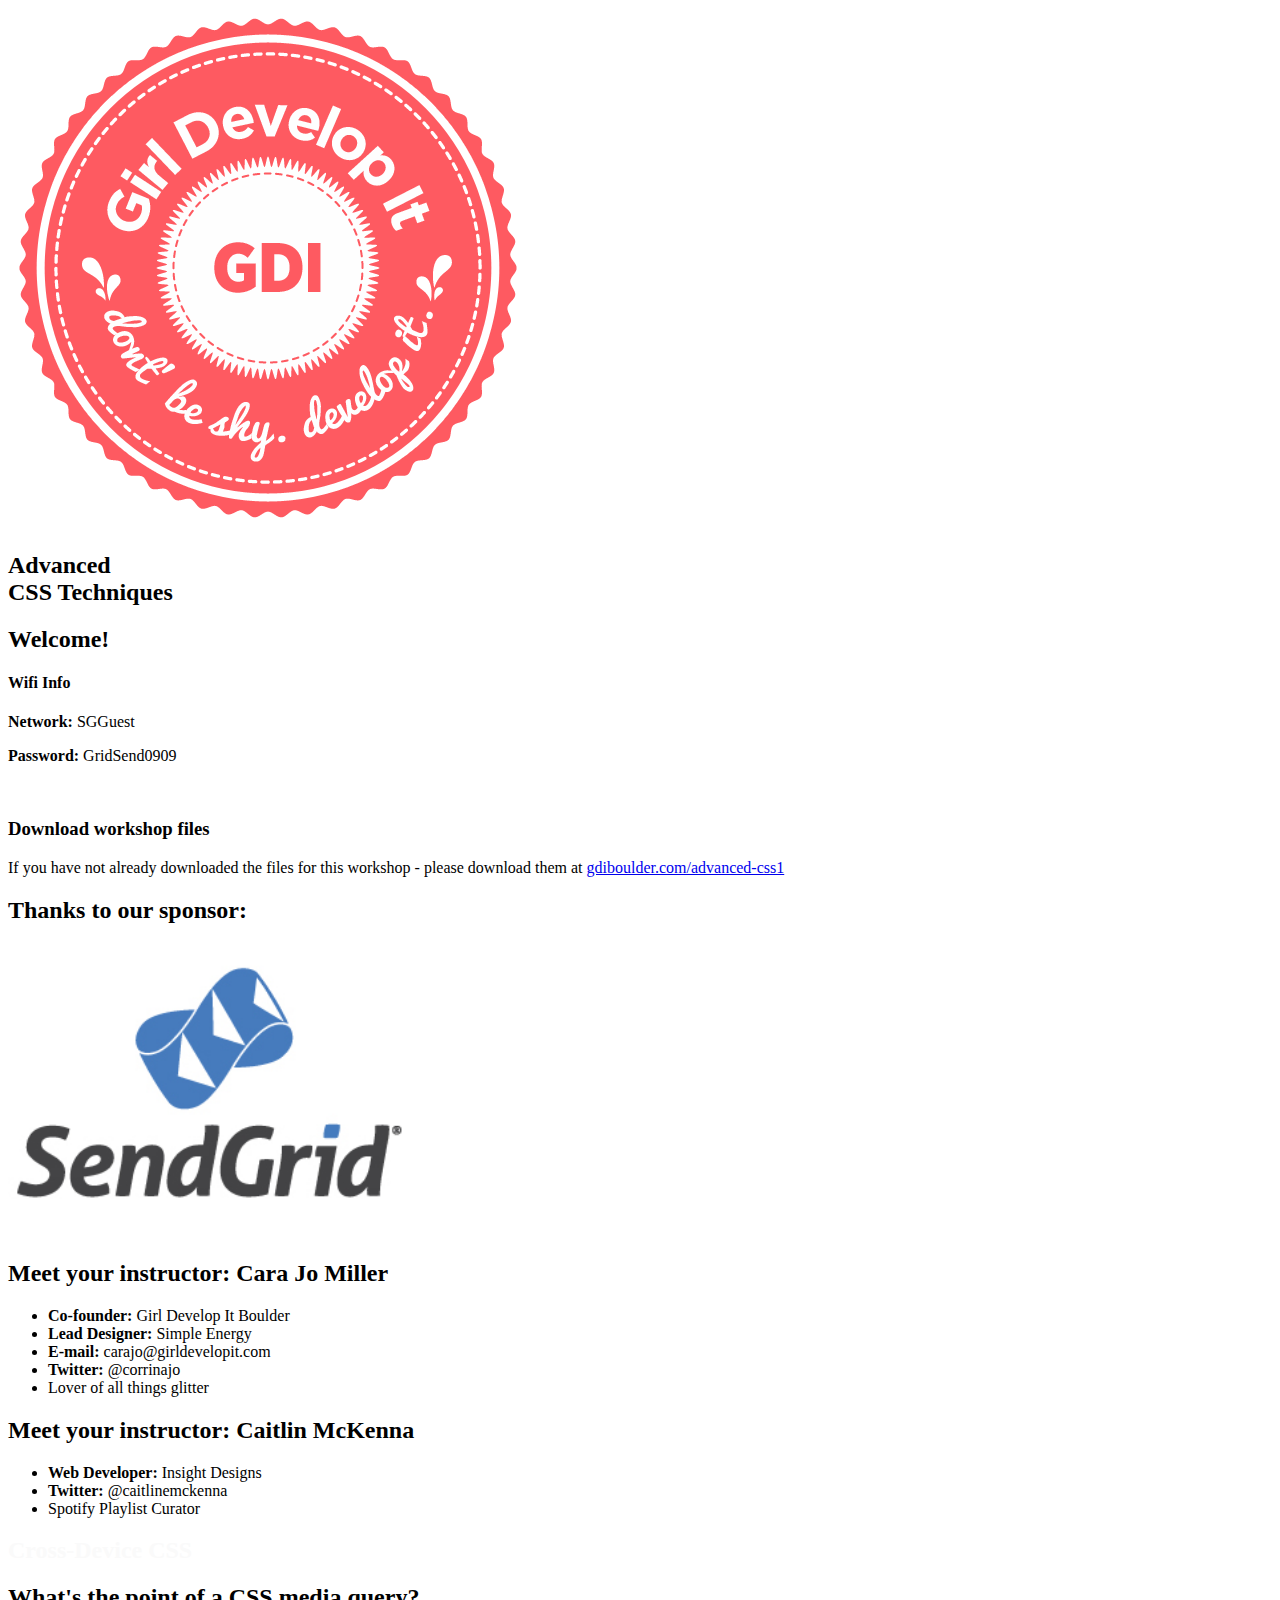
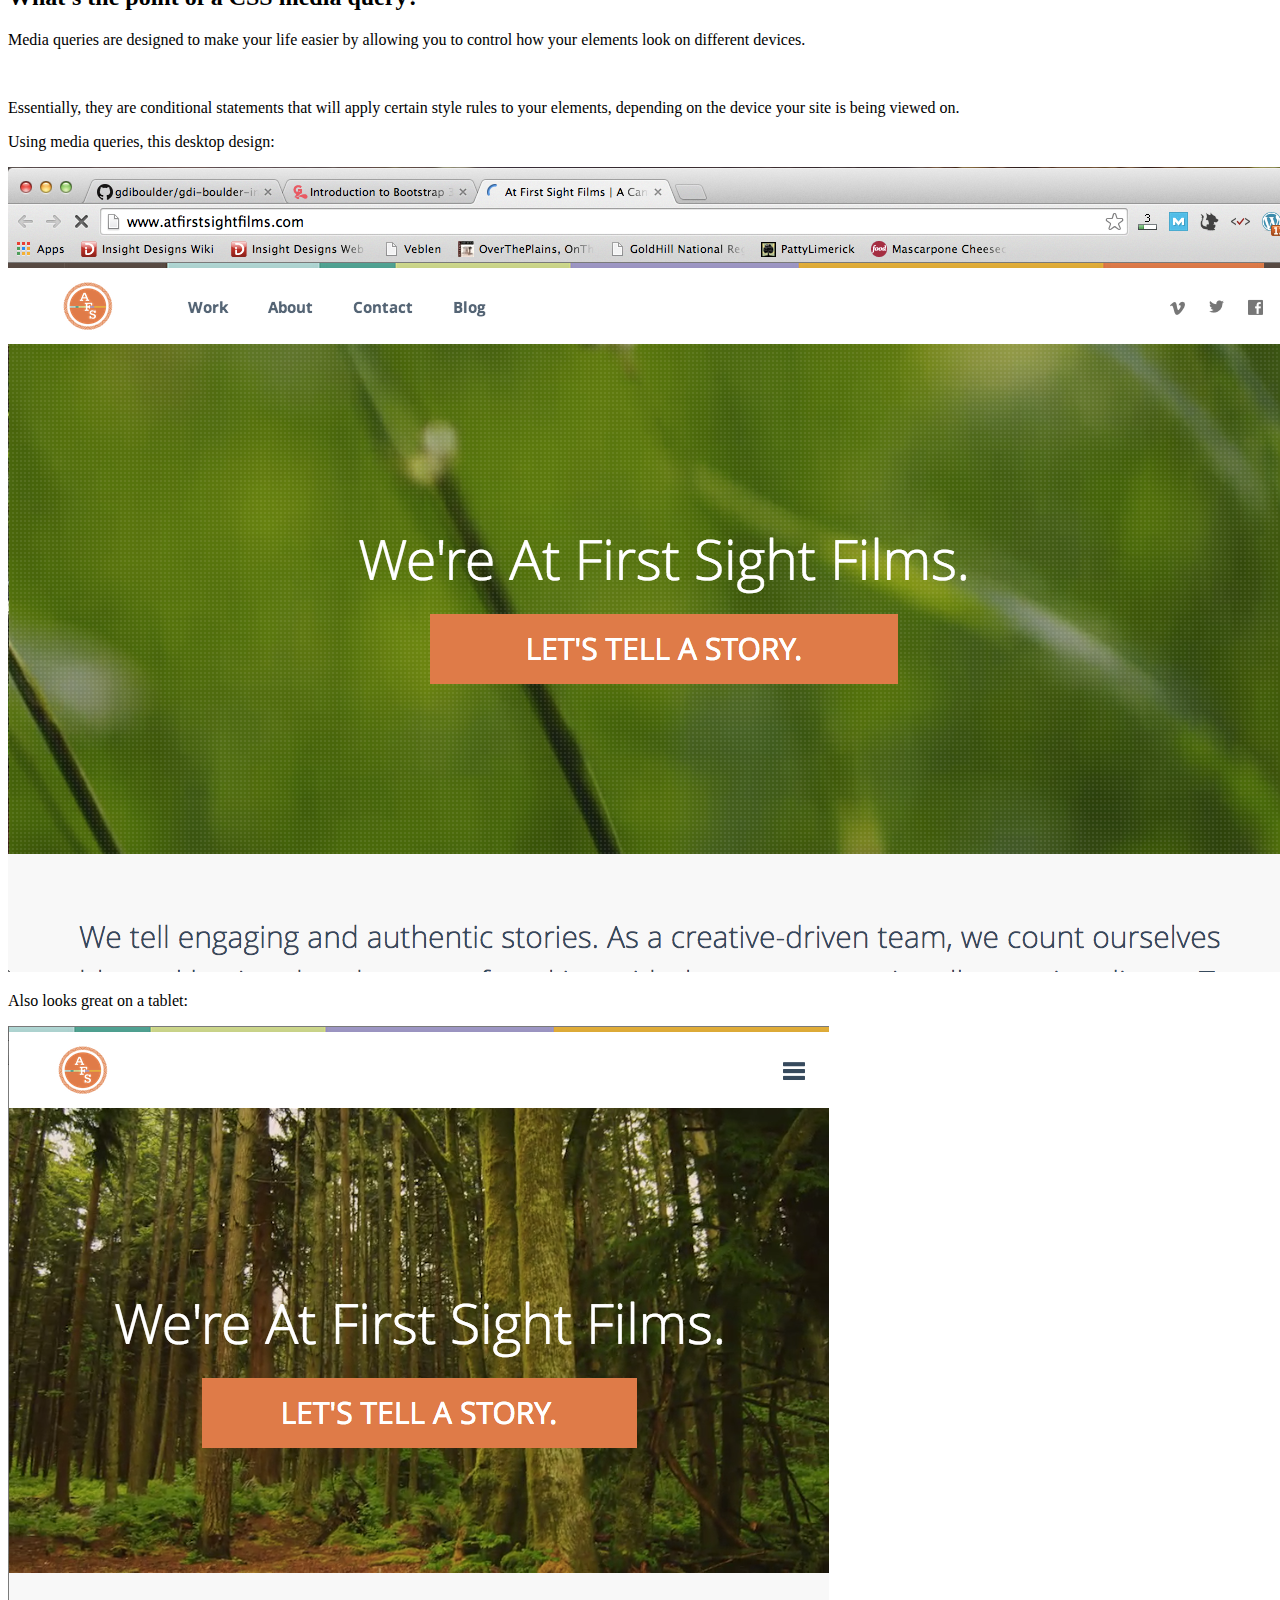
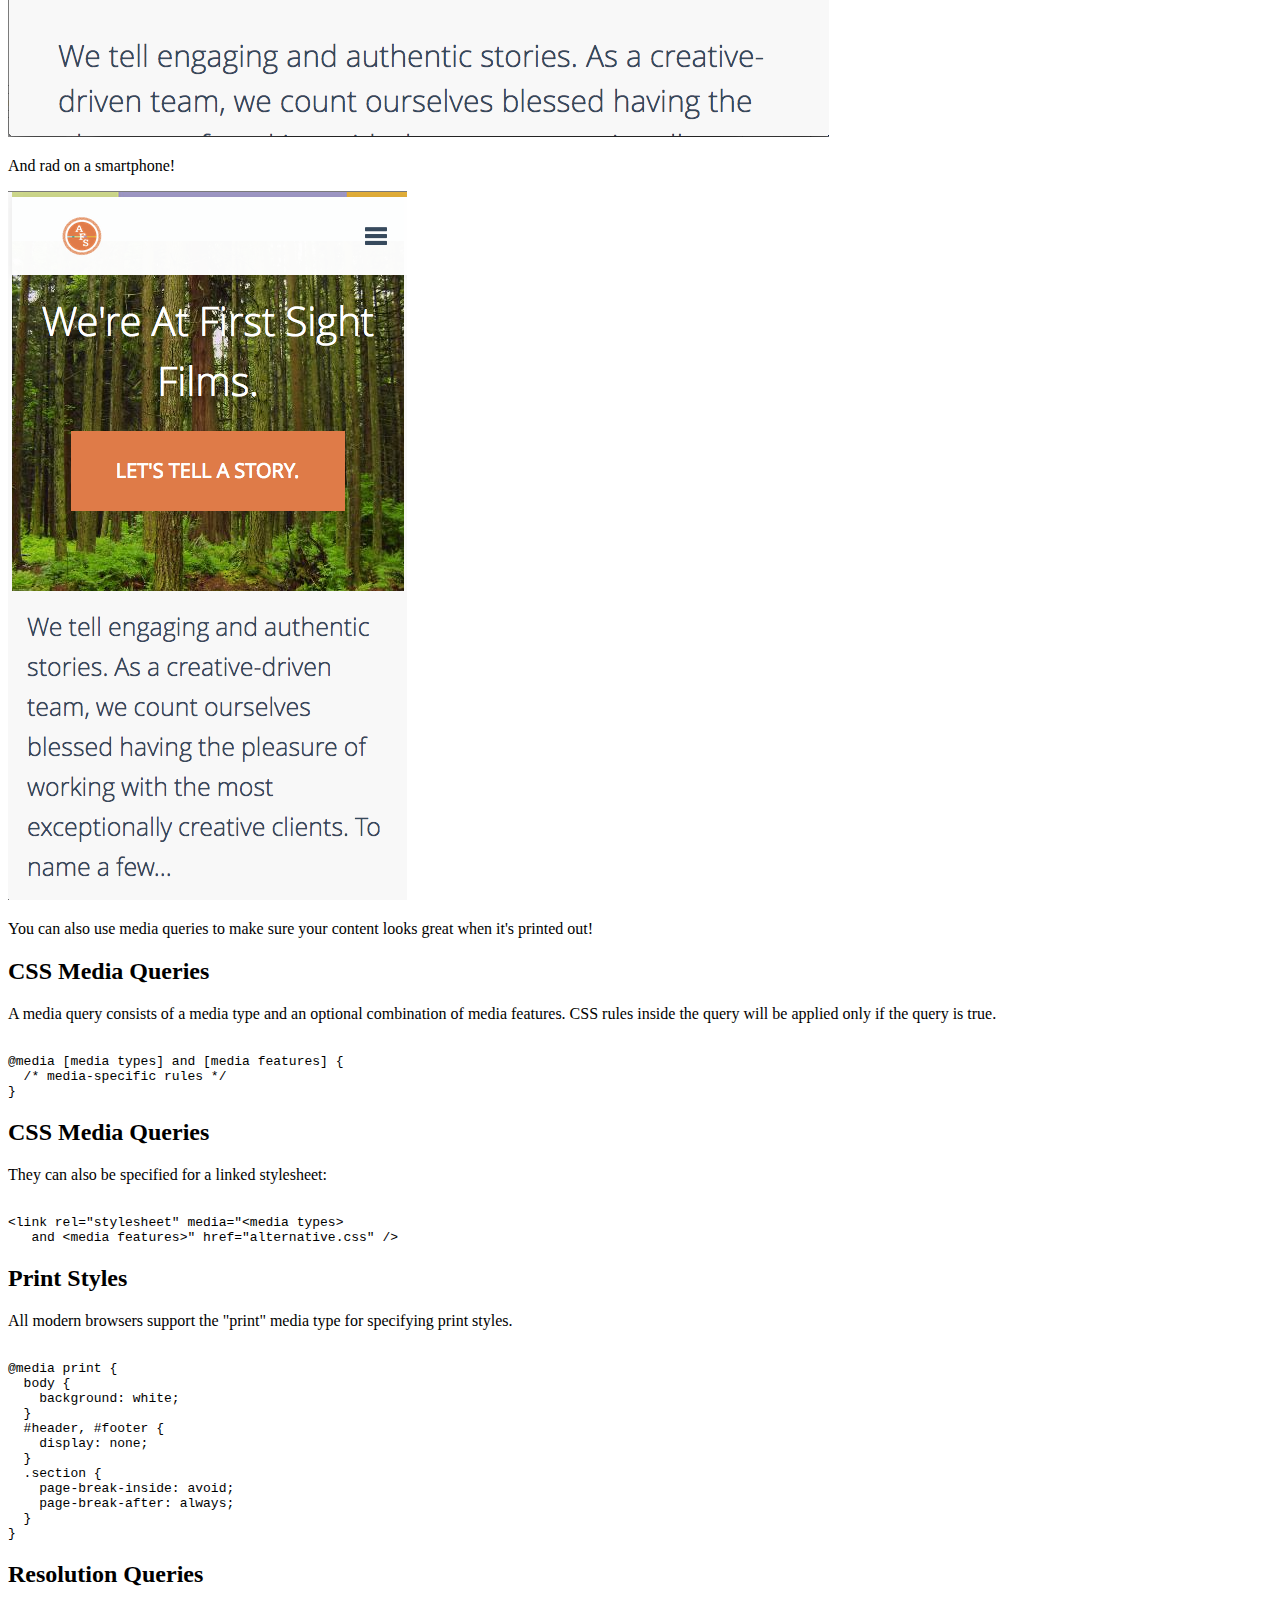
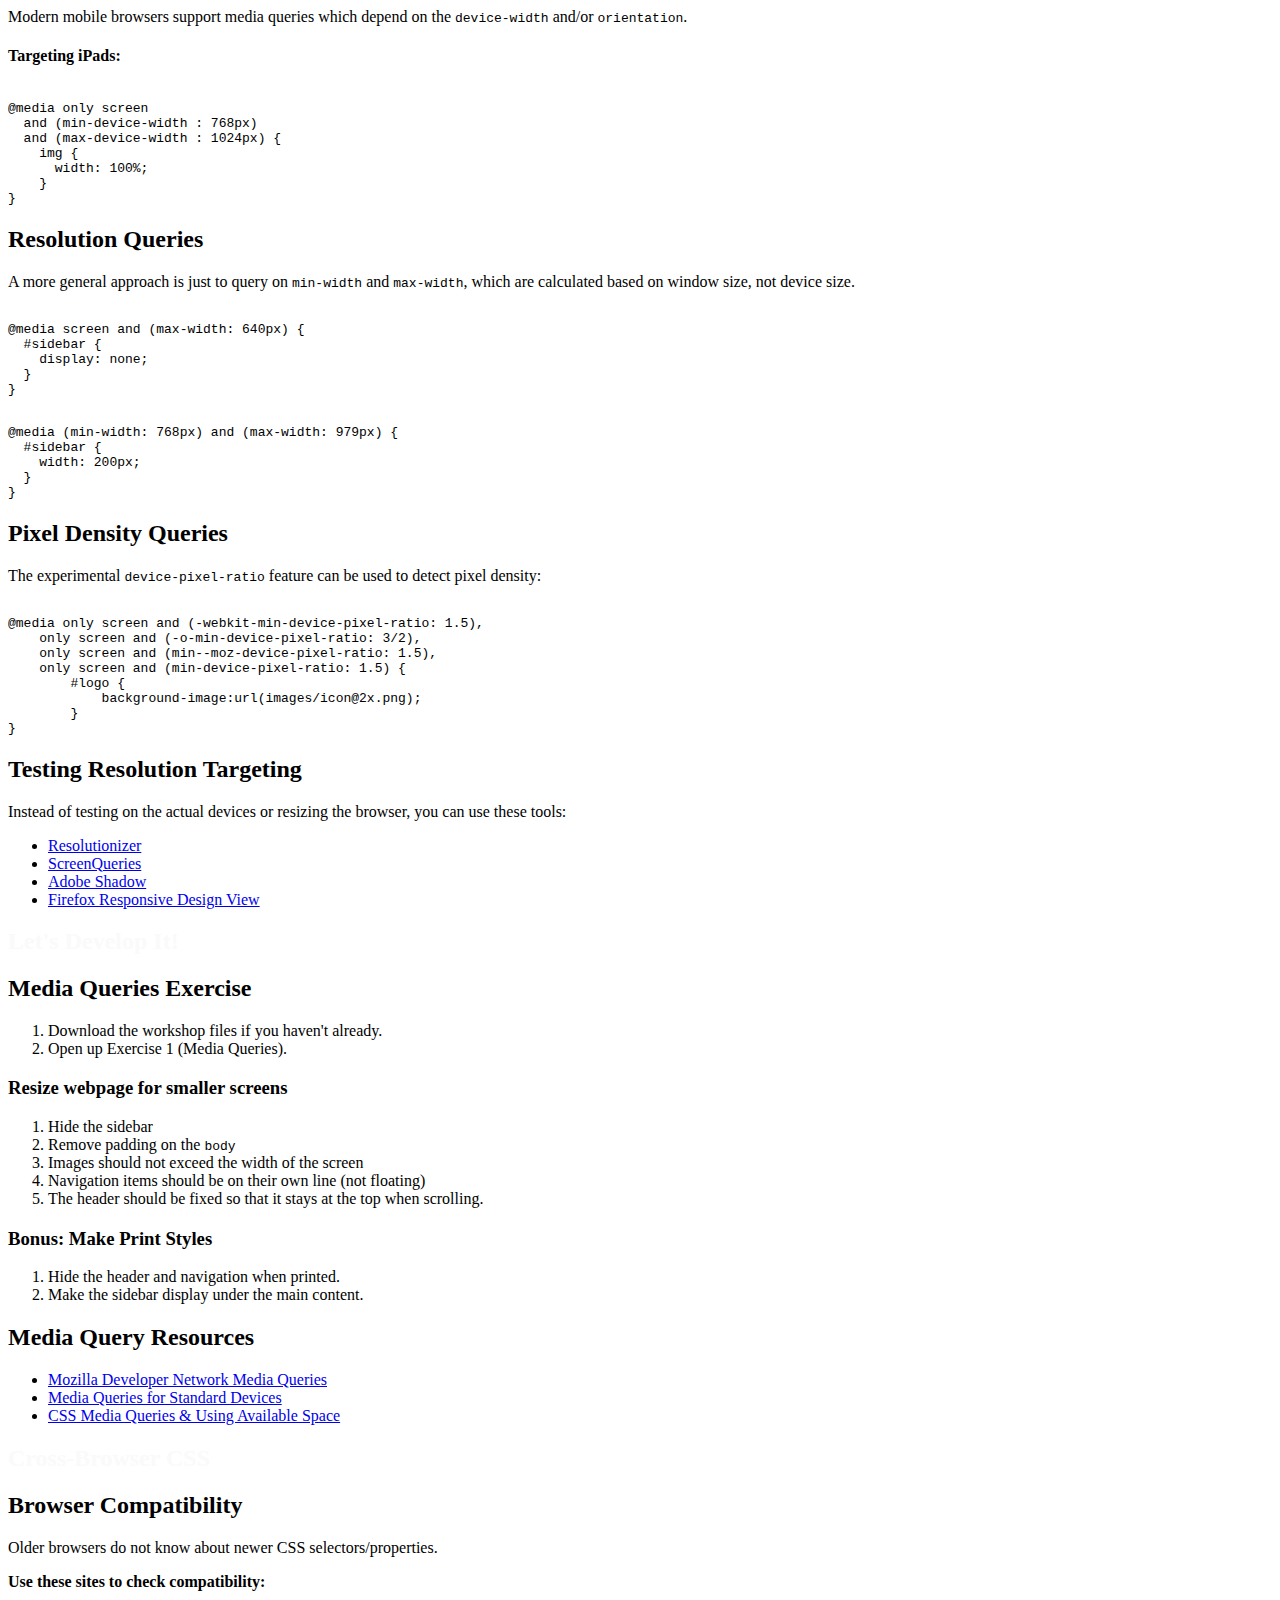
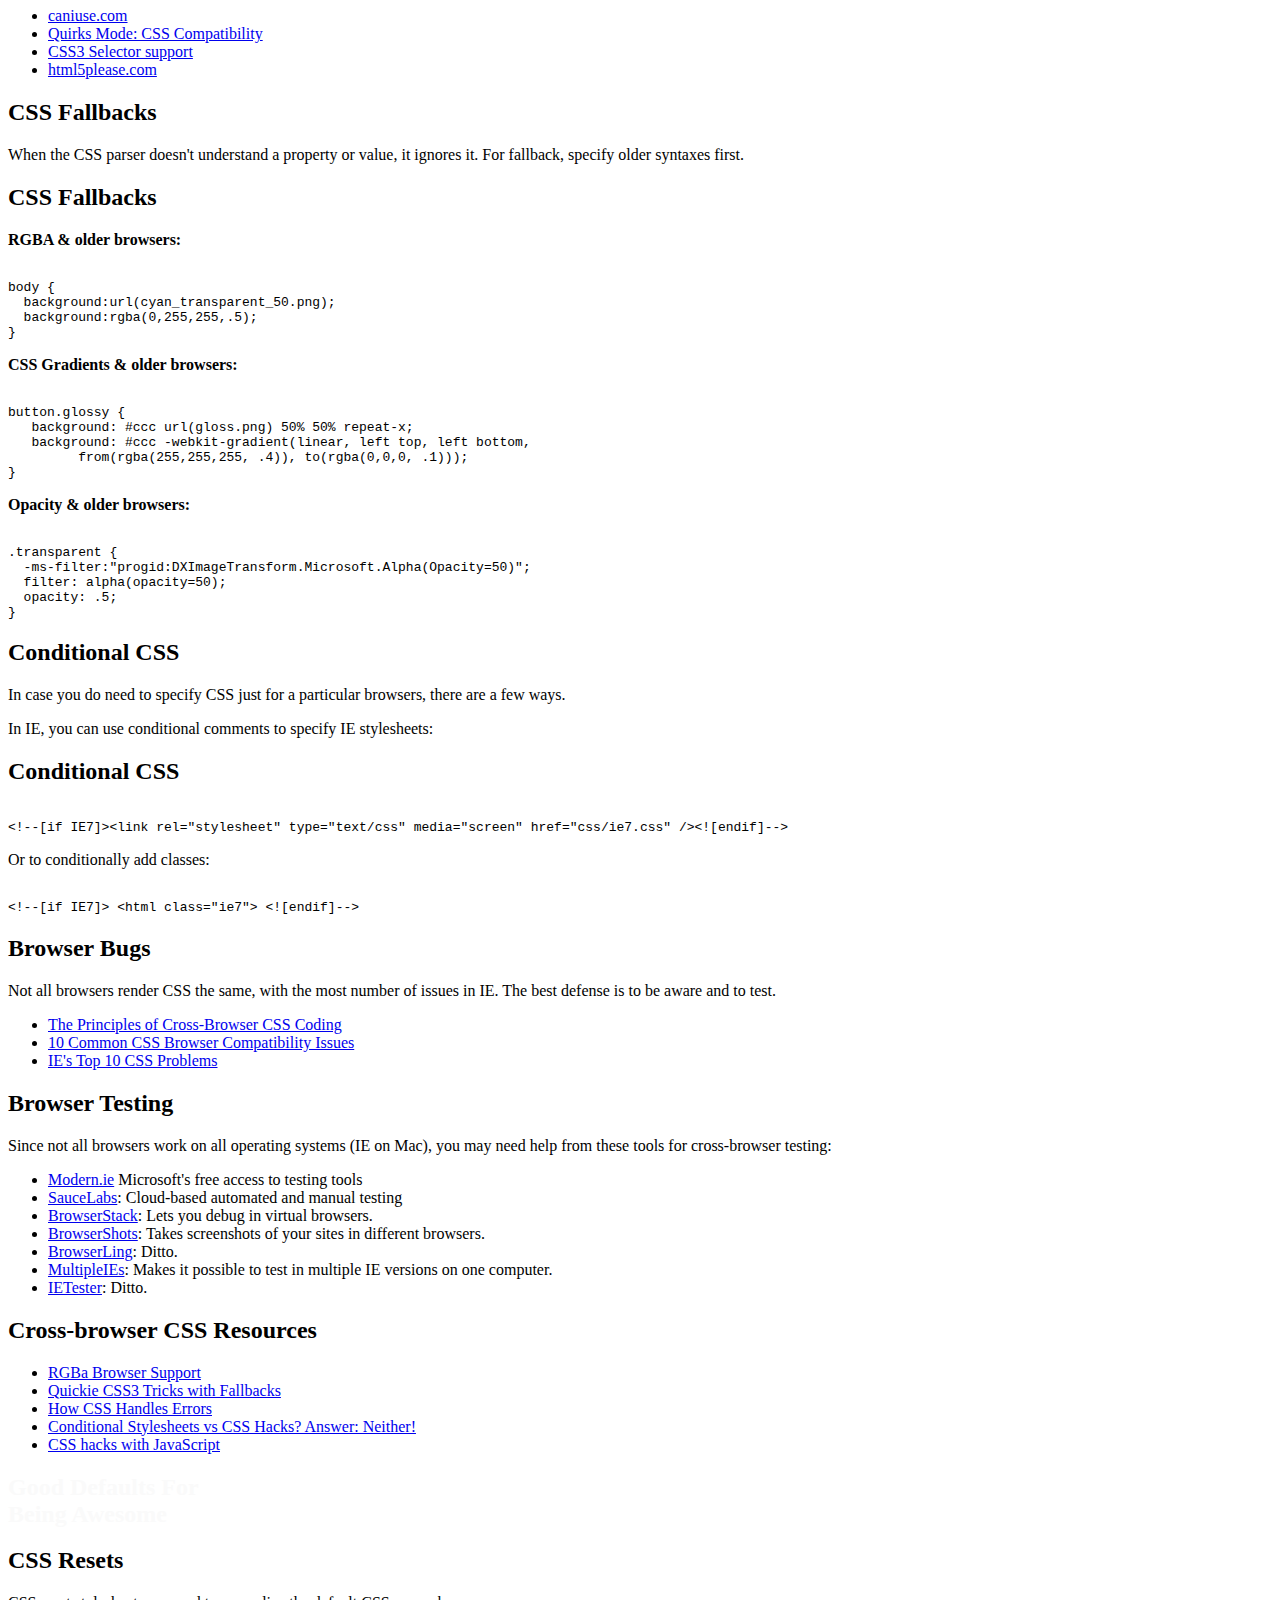
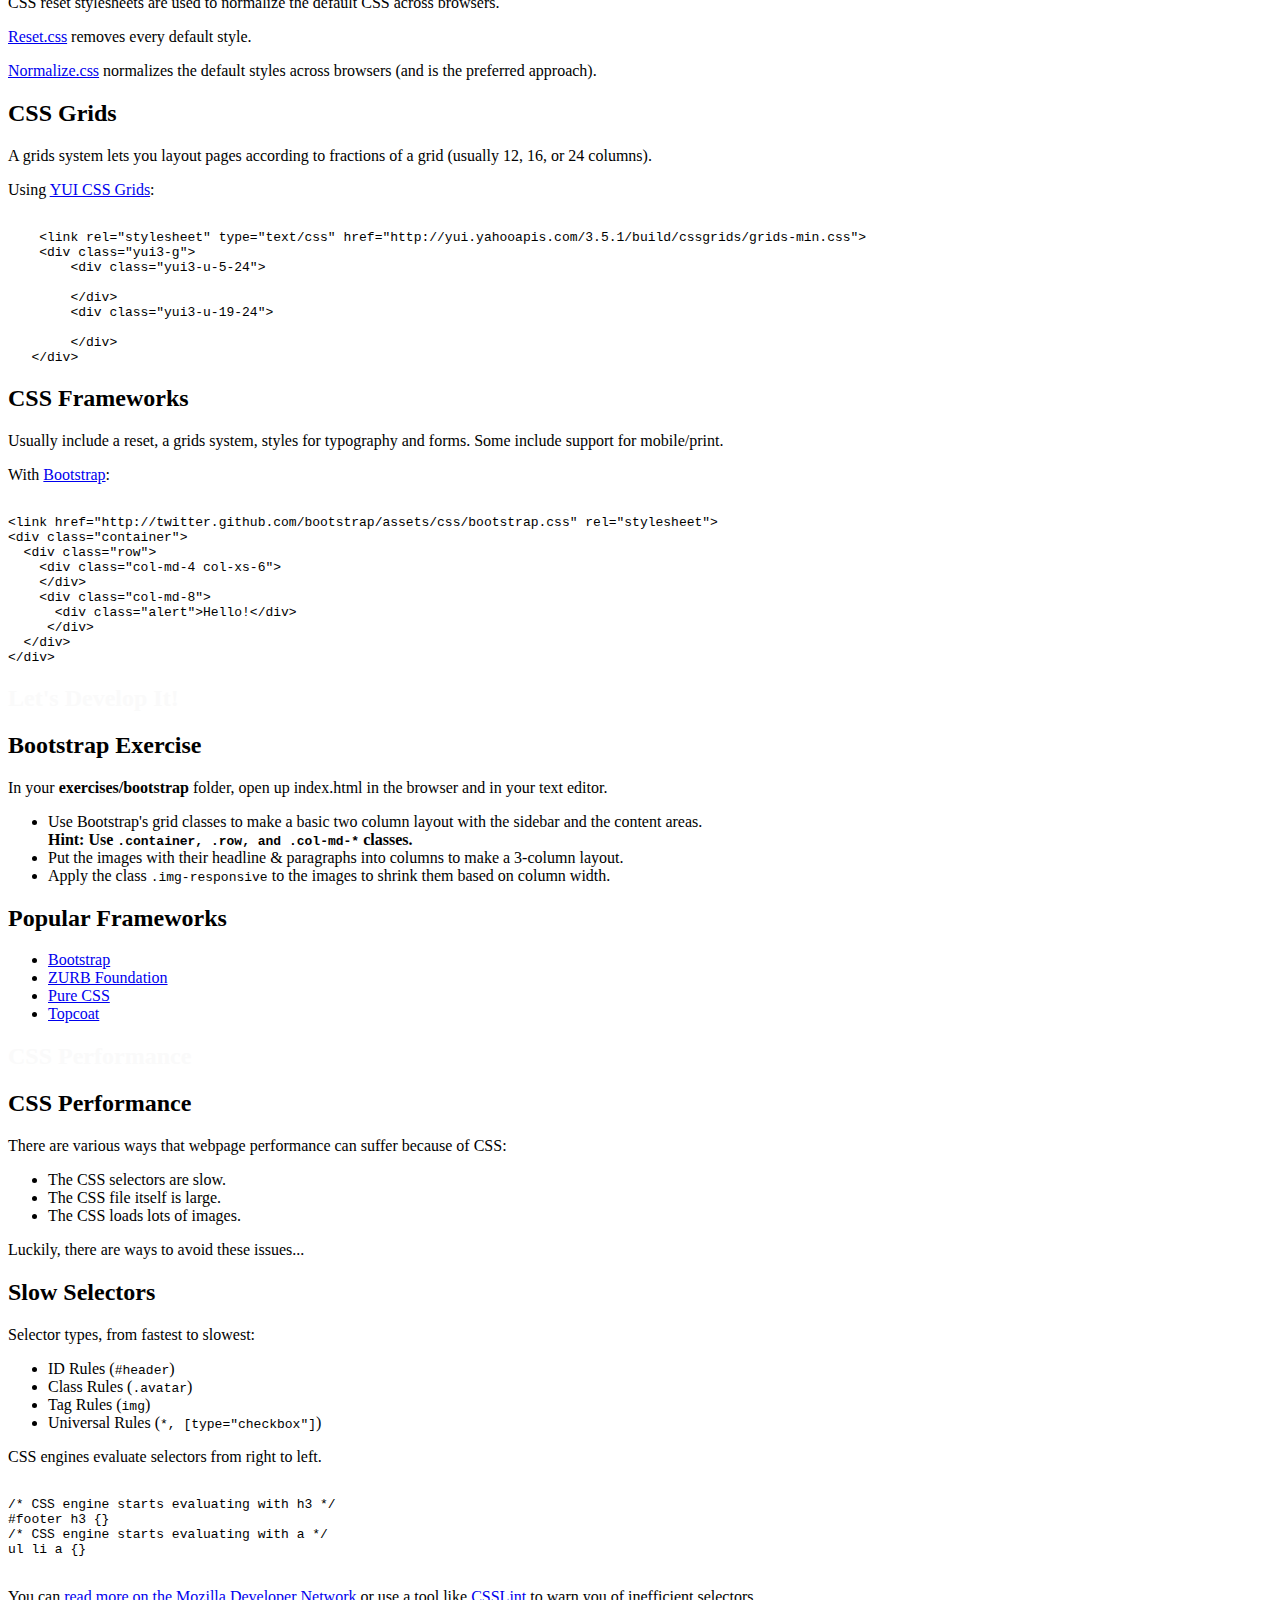
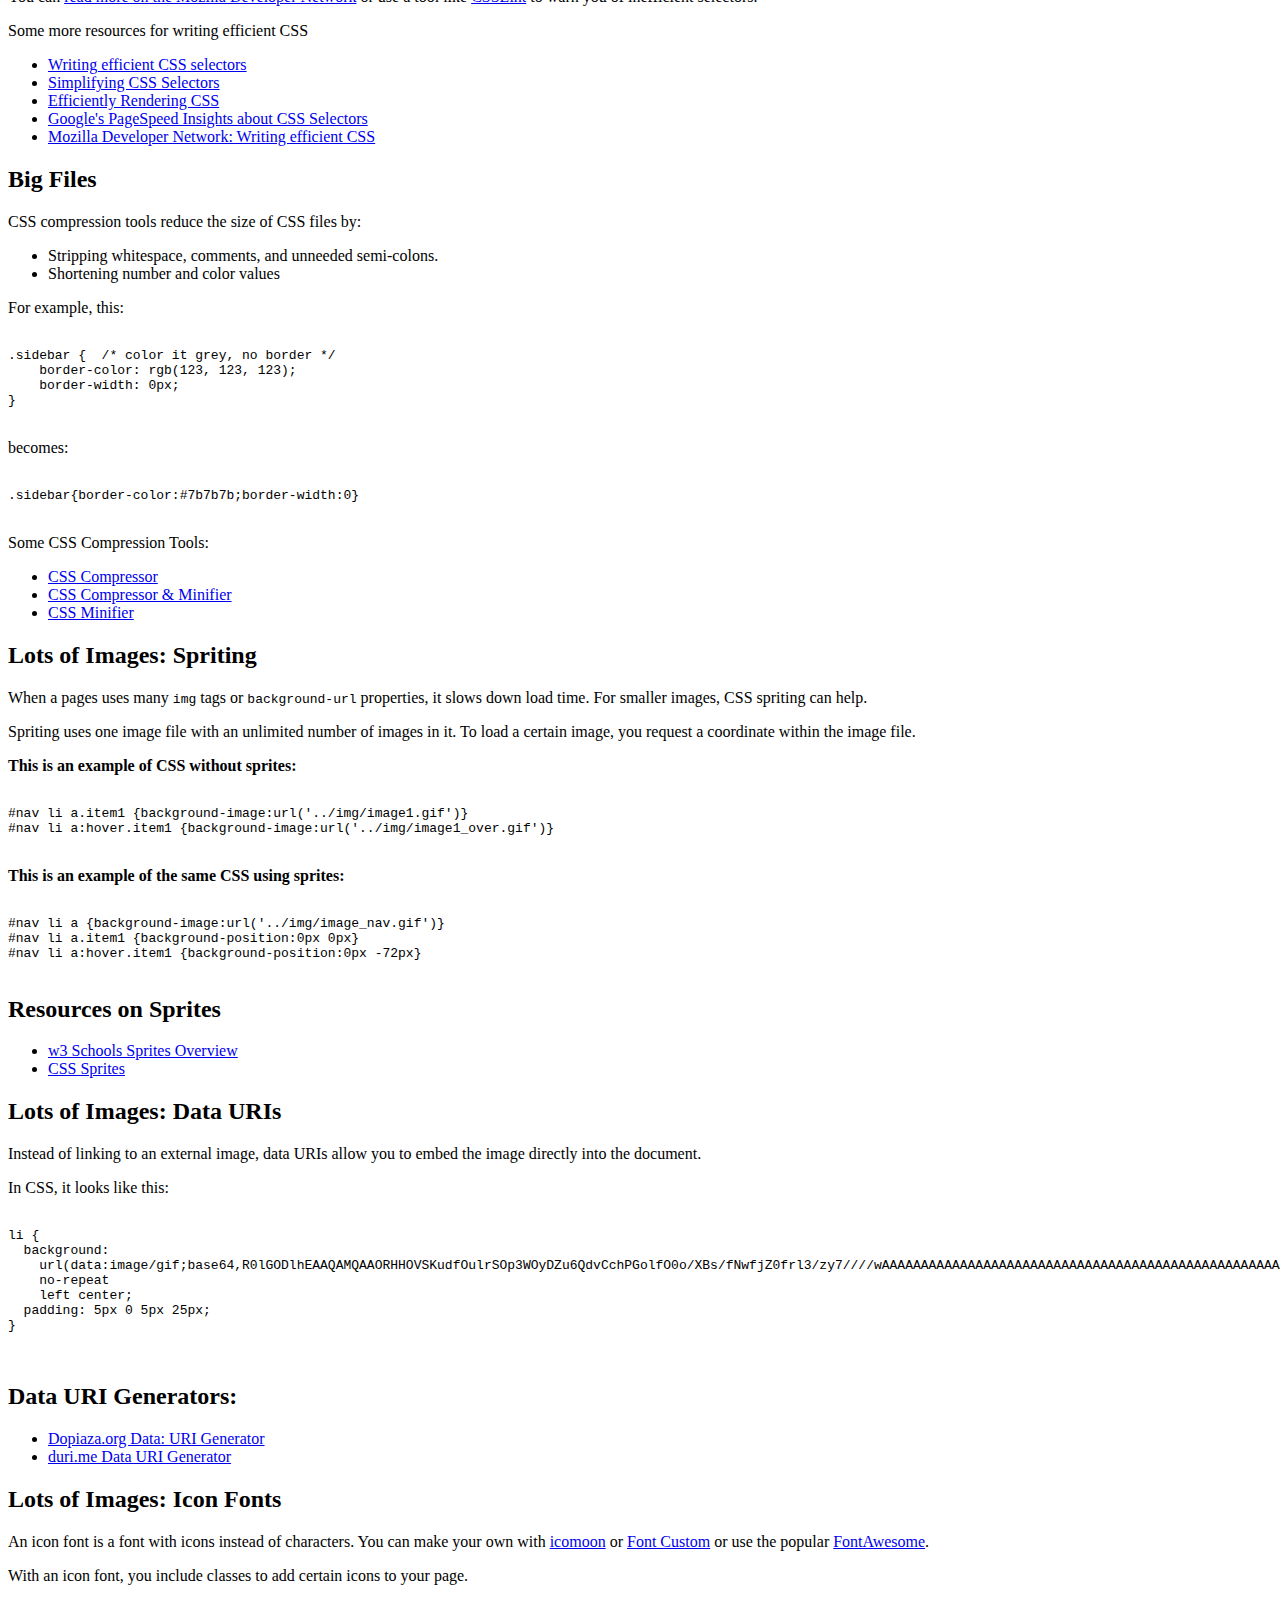
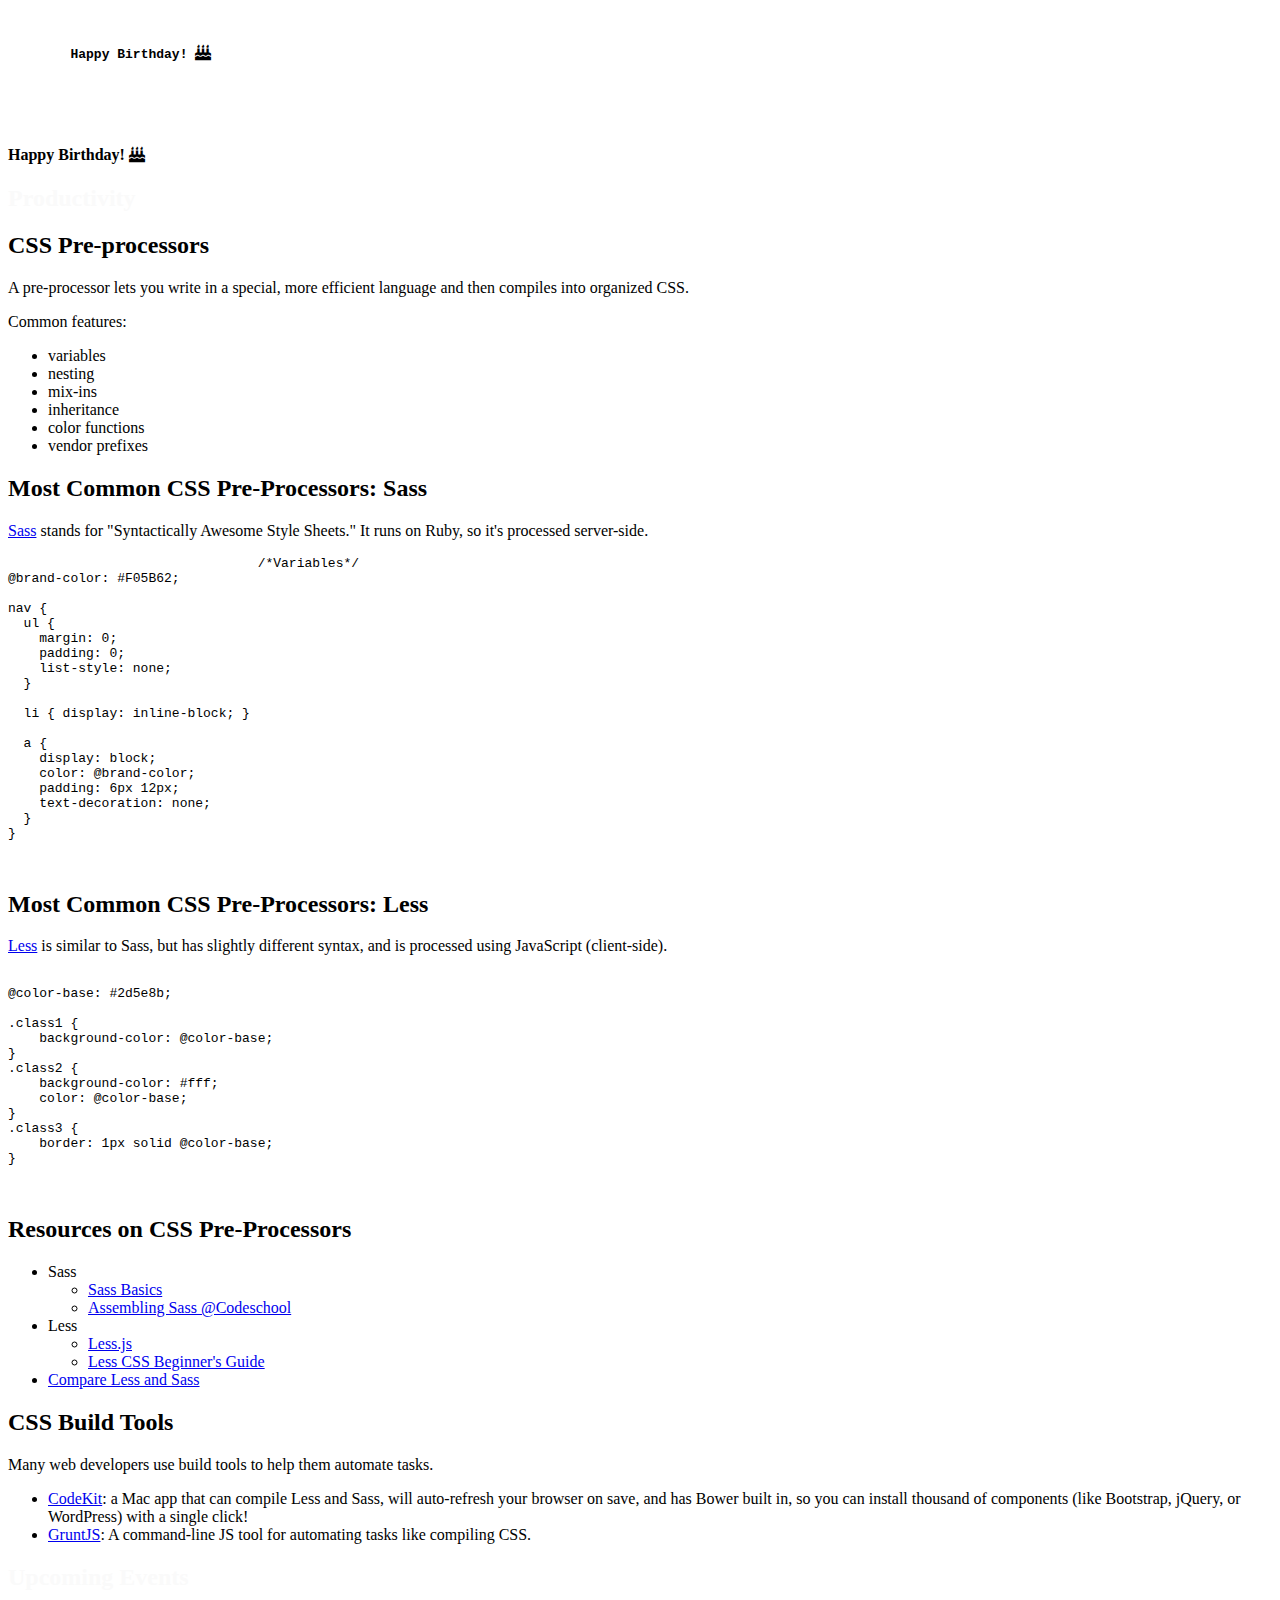
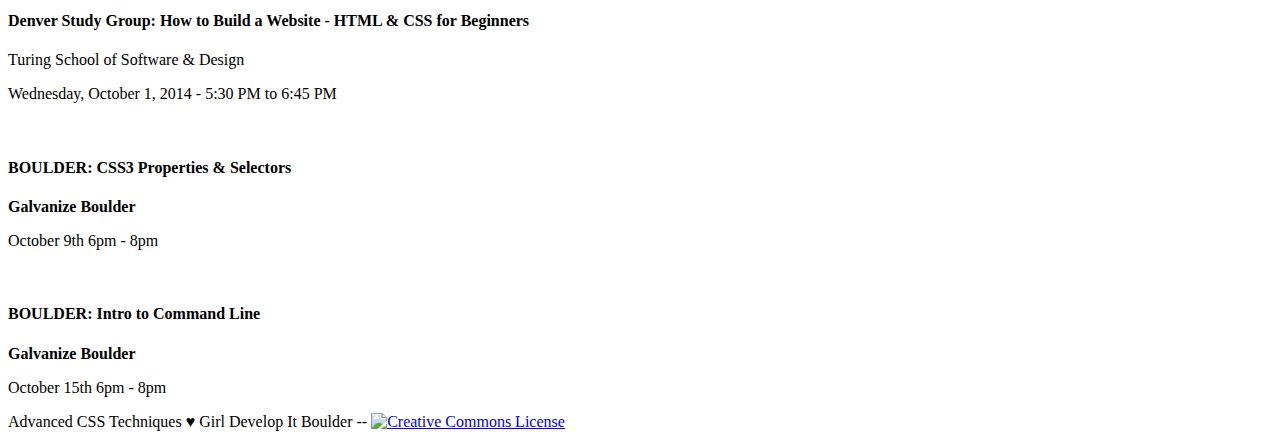
==== commit 08effd3e: "Adding URL for example downlaod" ====
--- a/index.html
+++ b/index.html
@@ -47,7 +47,7 @@
               <p><strong>Network:</strong> SGGuest</p>
               <p><strong>Password:</strong> GridSend0909 </p><br/>
               <h3>Download workshop files</h3>
-              <p>If you have not already downloaded the files for this workshop - please download them at <a href="http://gdiboulder.com/bootstrap" target="blank">gdiboulder.com/bootstrap</a></p>
+              <p>If you have not already downloaded the files for this workshop - please download them at <a href="http://gdiboulder.com/advanced-css1" target="blank">gdiboulder.com/advanced-css1</a></p>
             </section>
             <section>
                 <h2>Thanks to our sponsor:</h2>
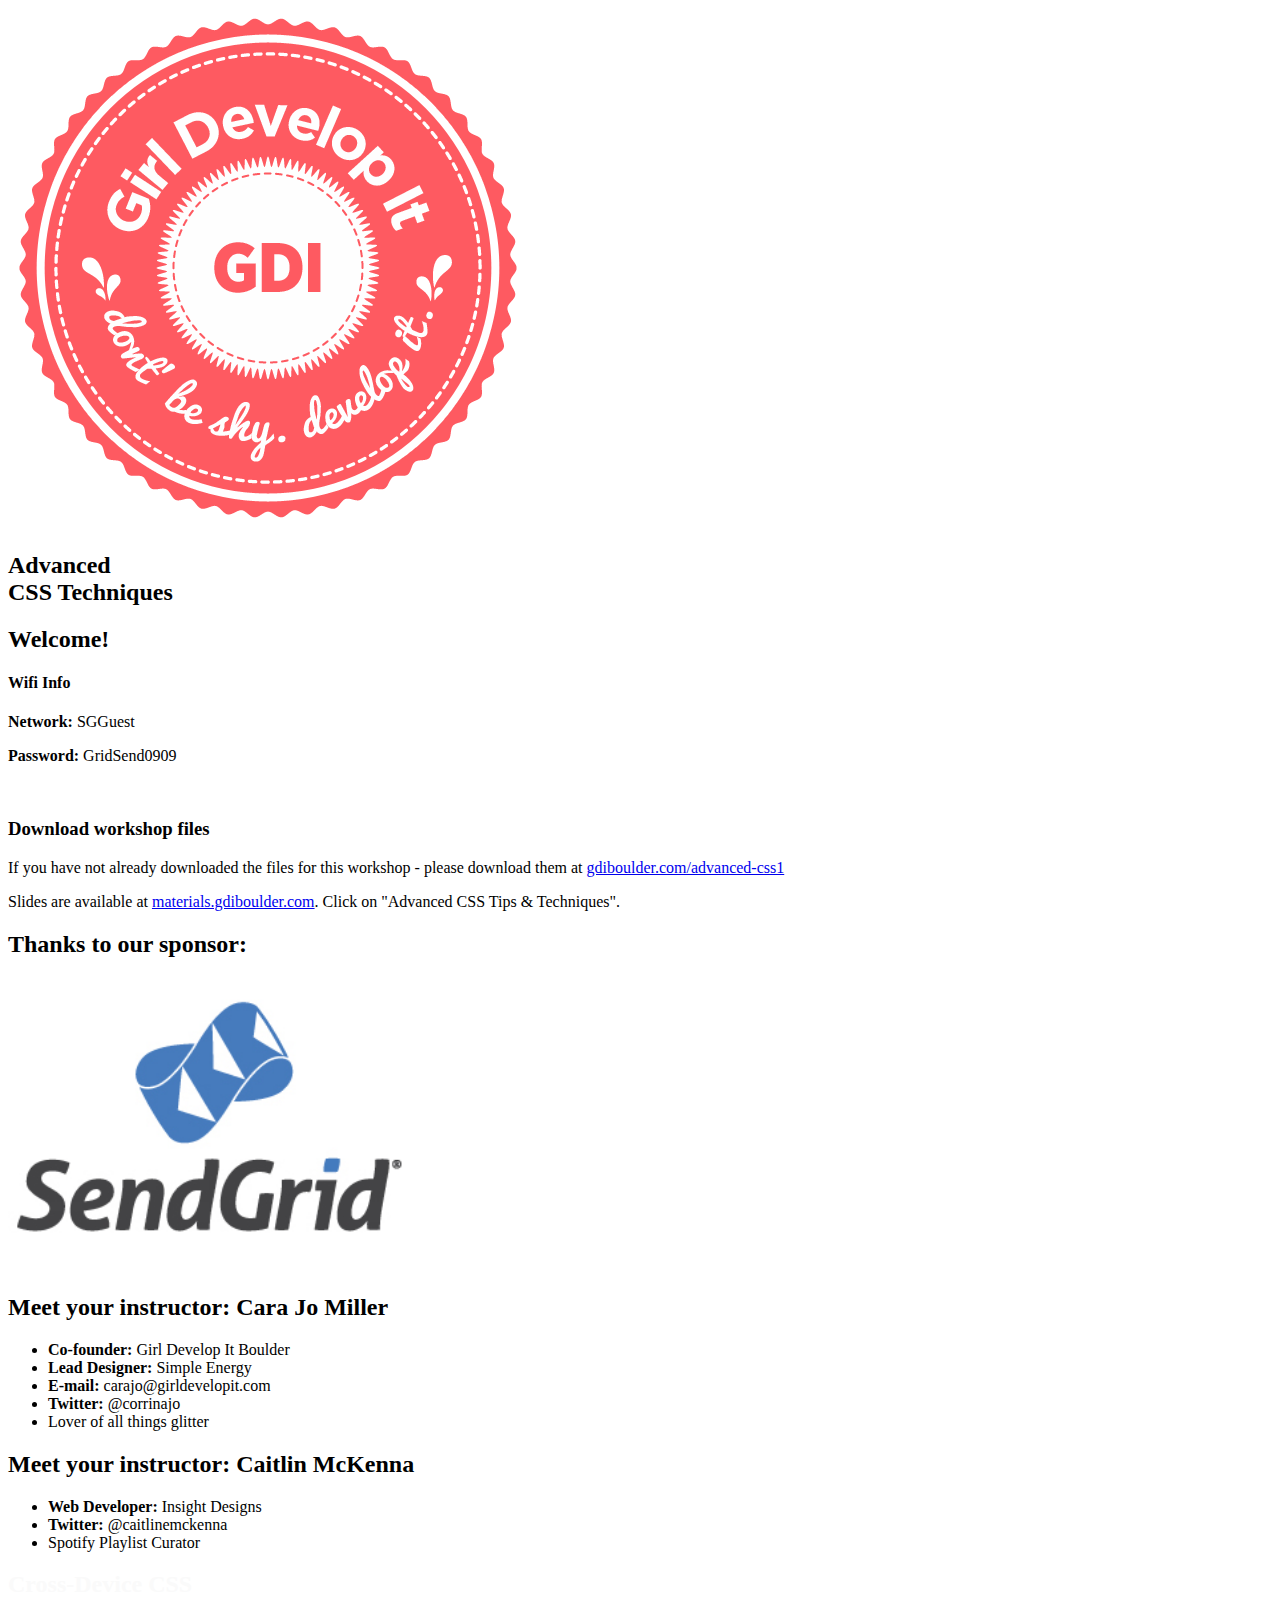
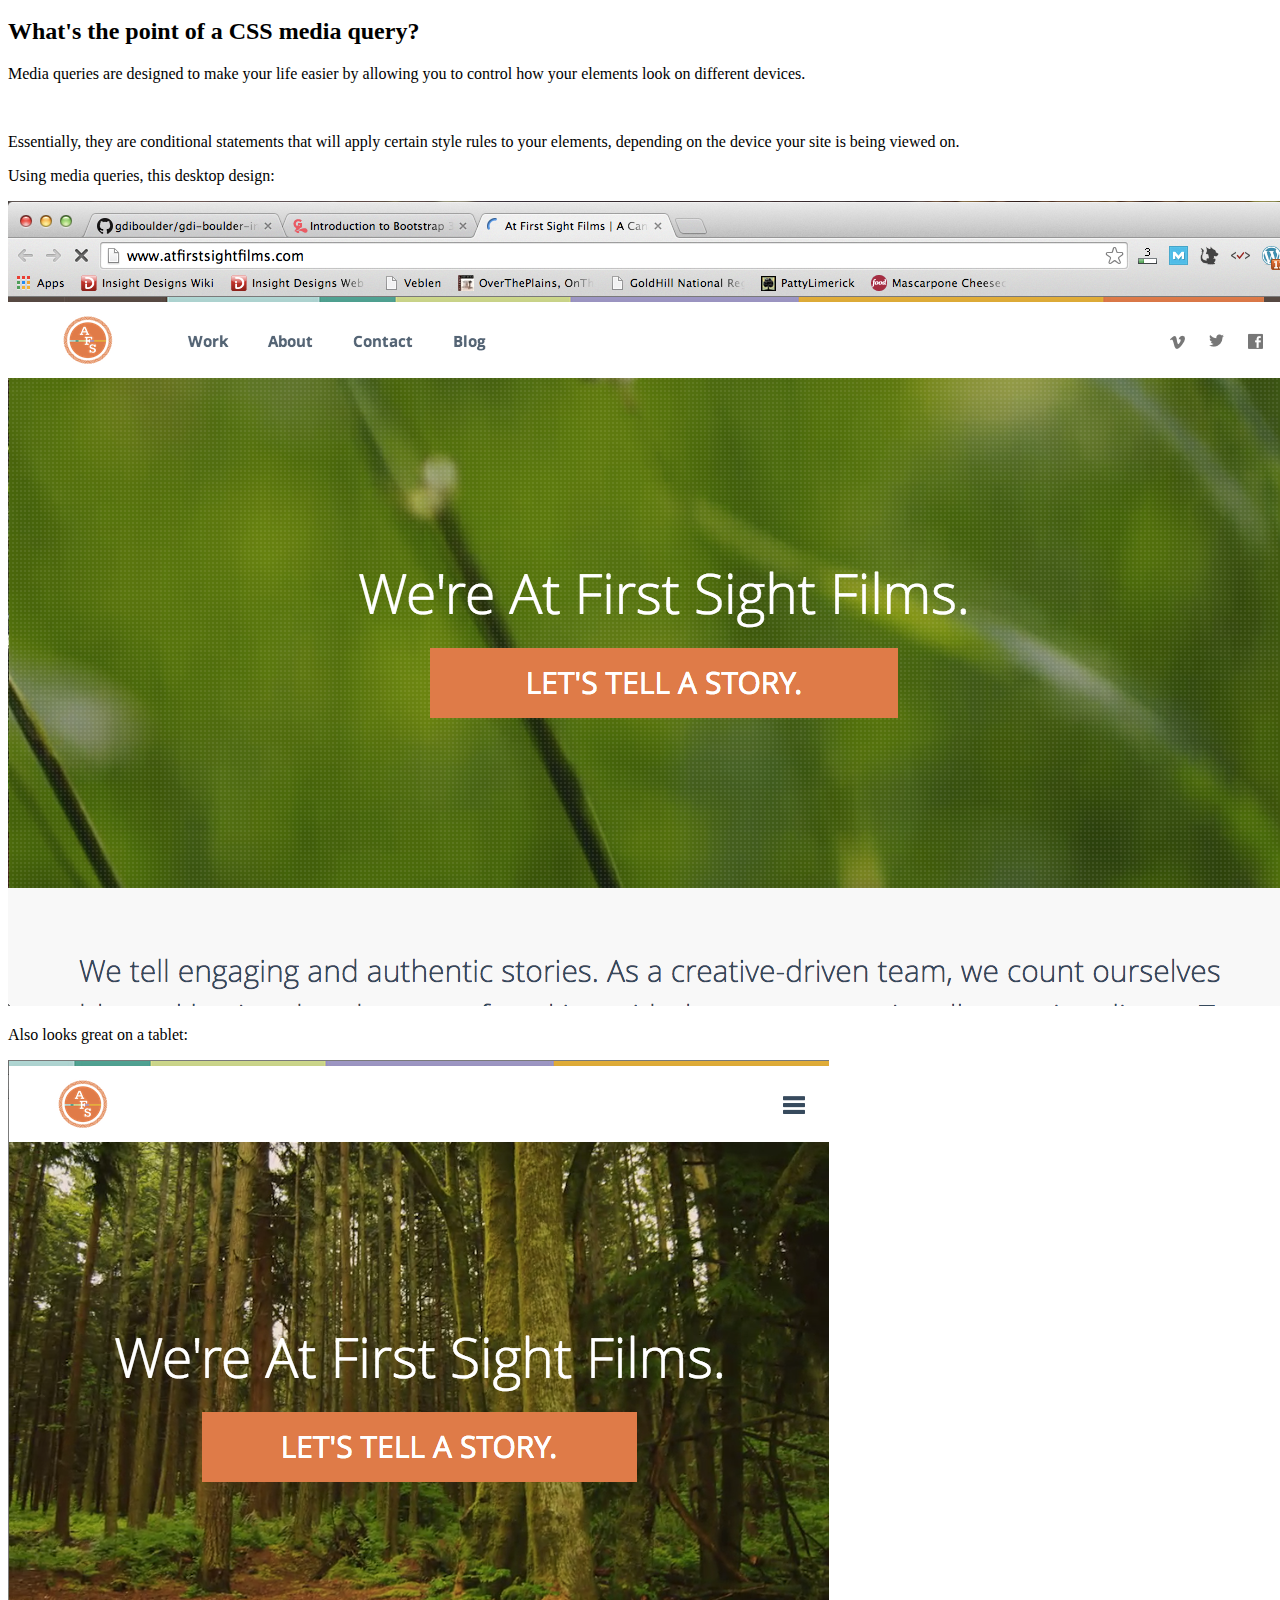
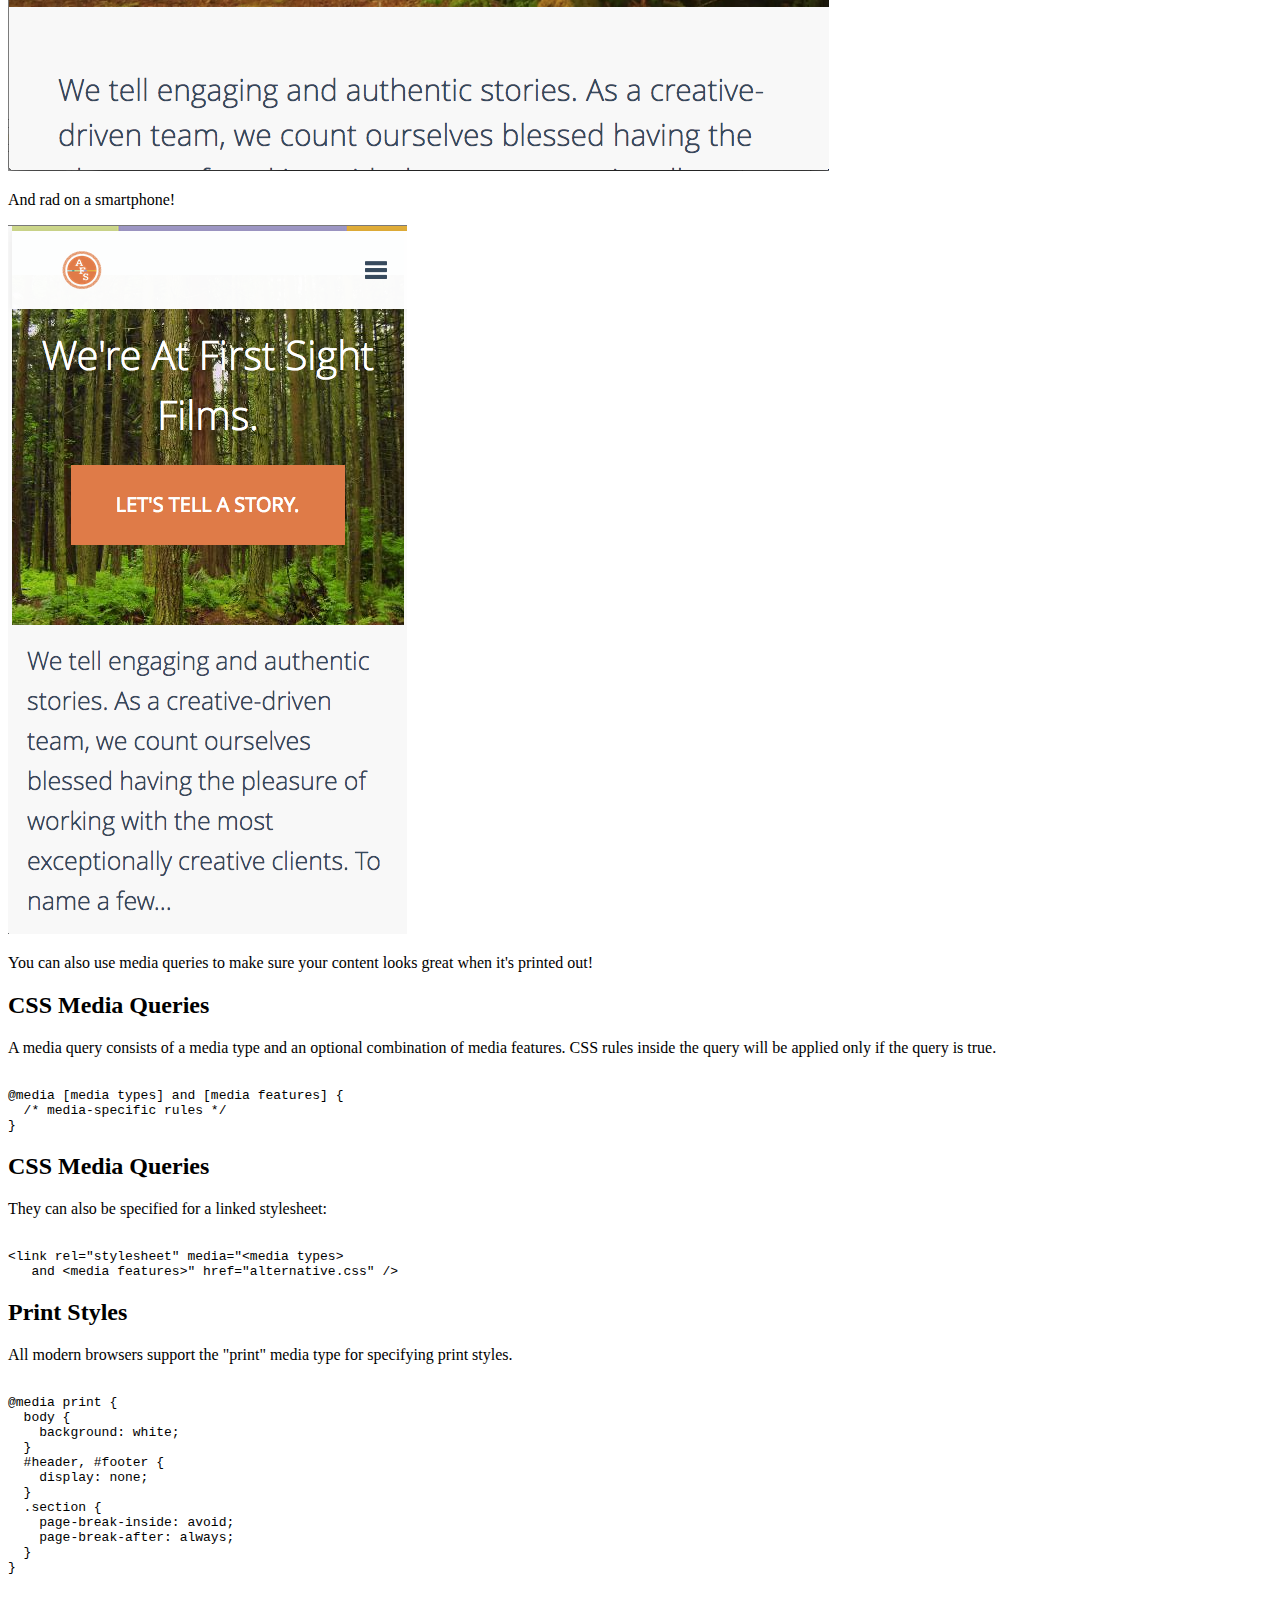
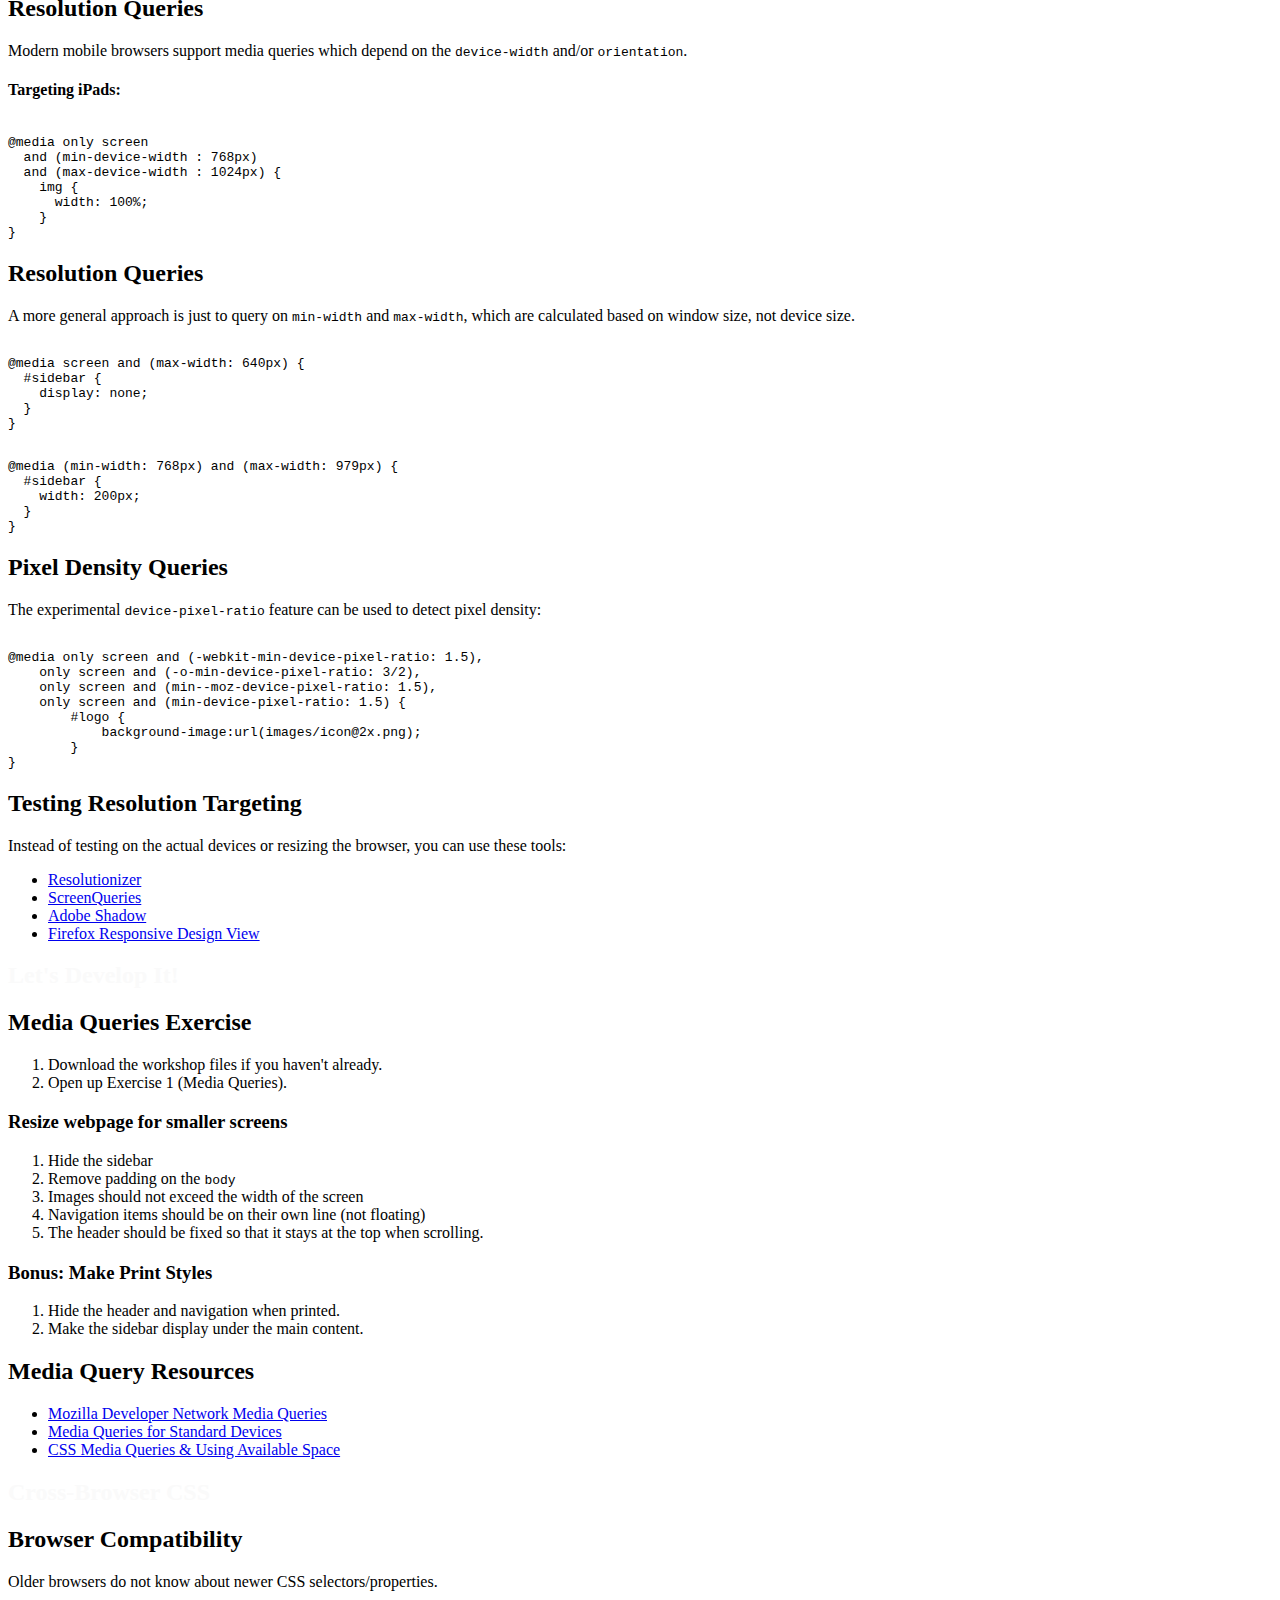
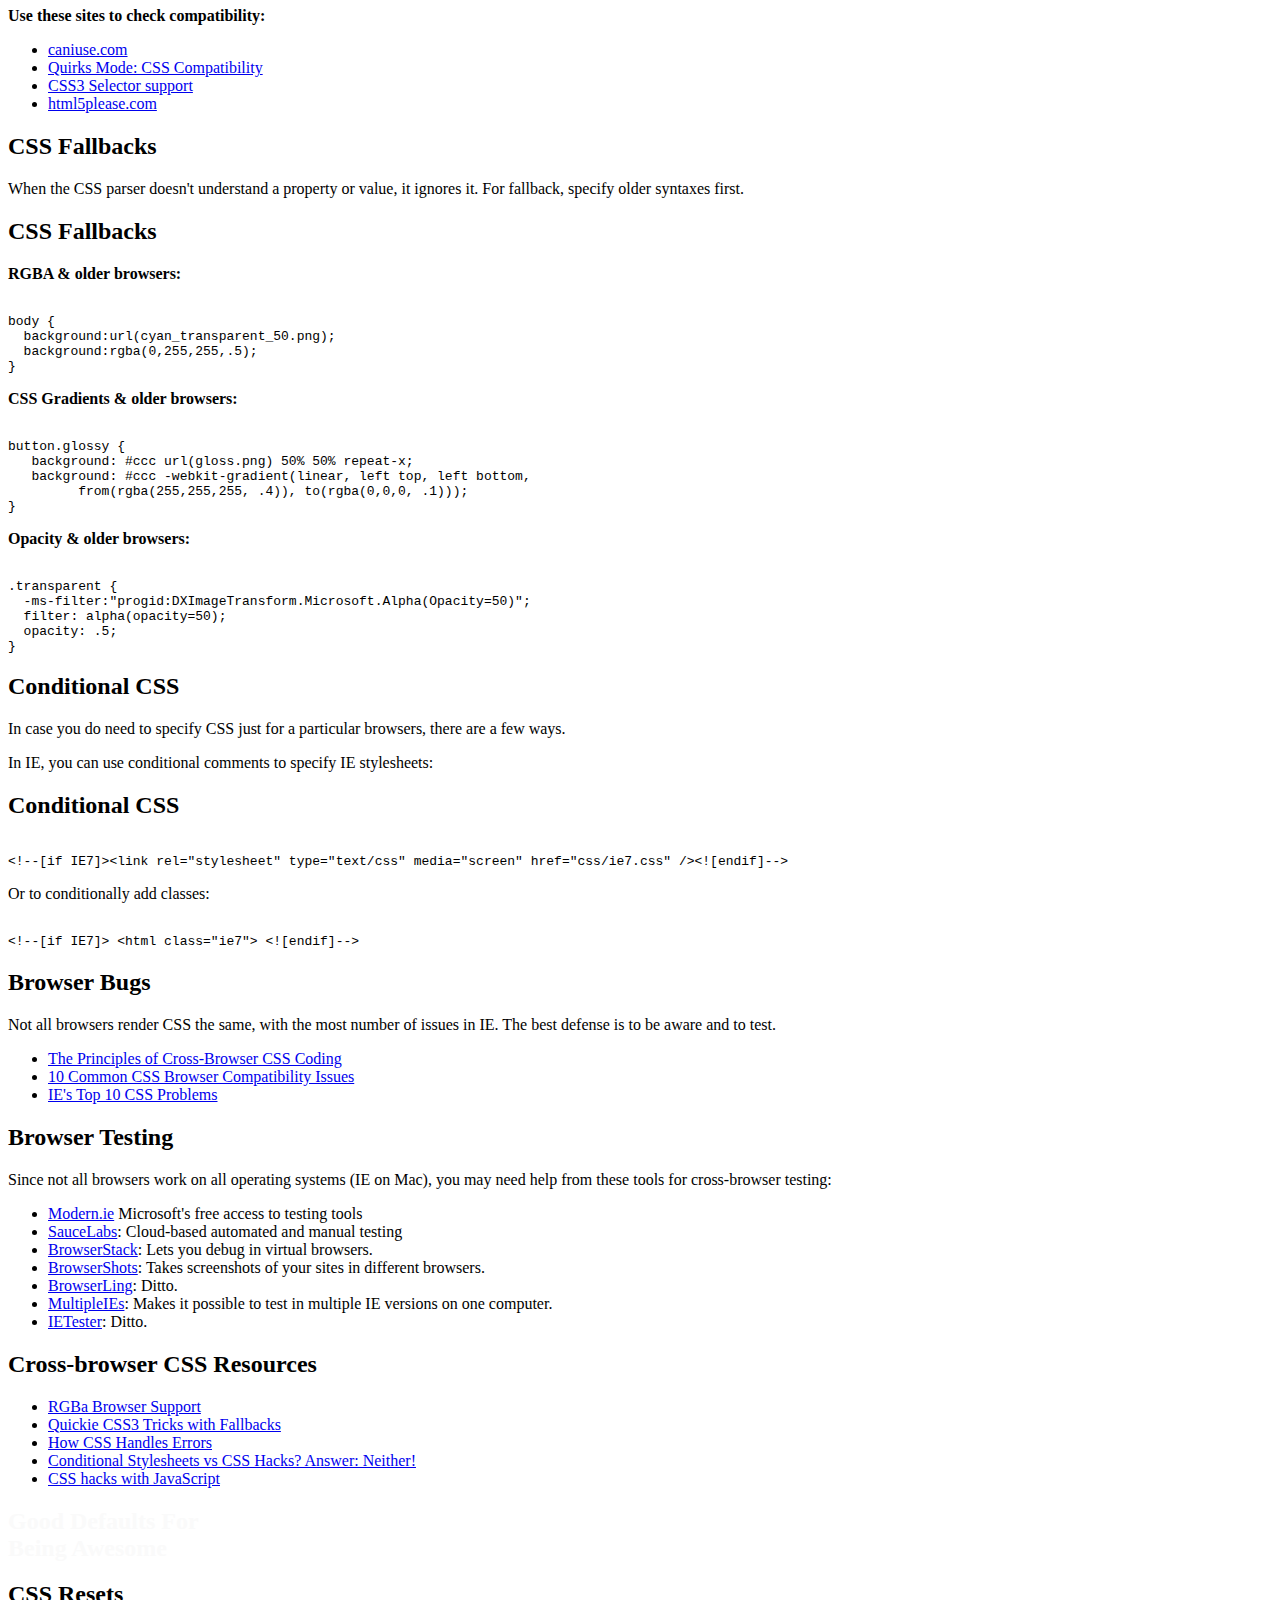
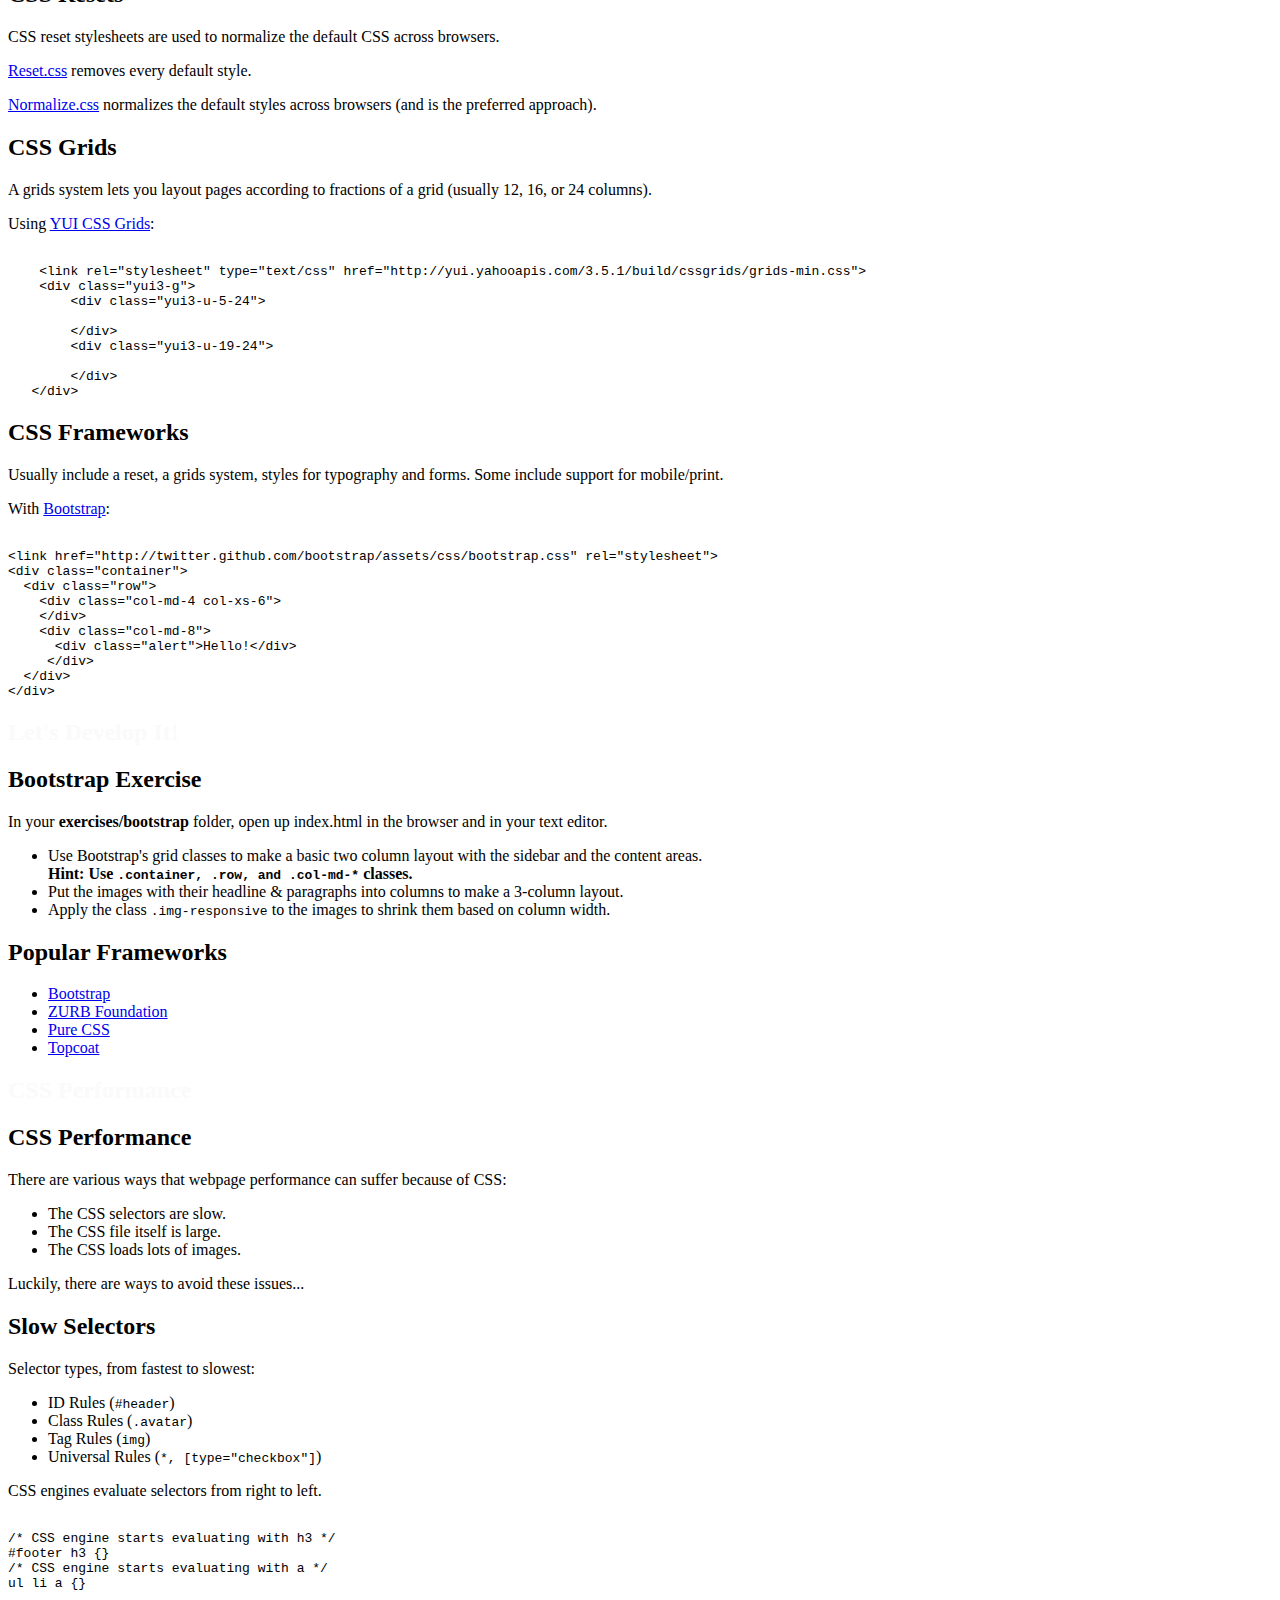
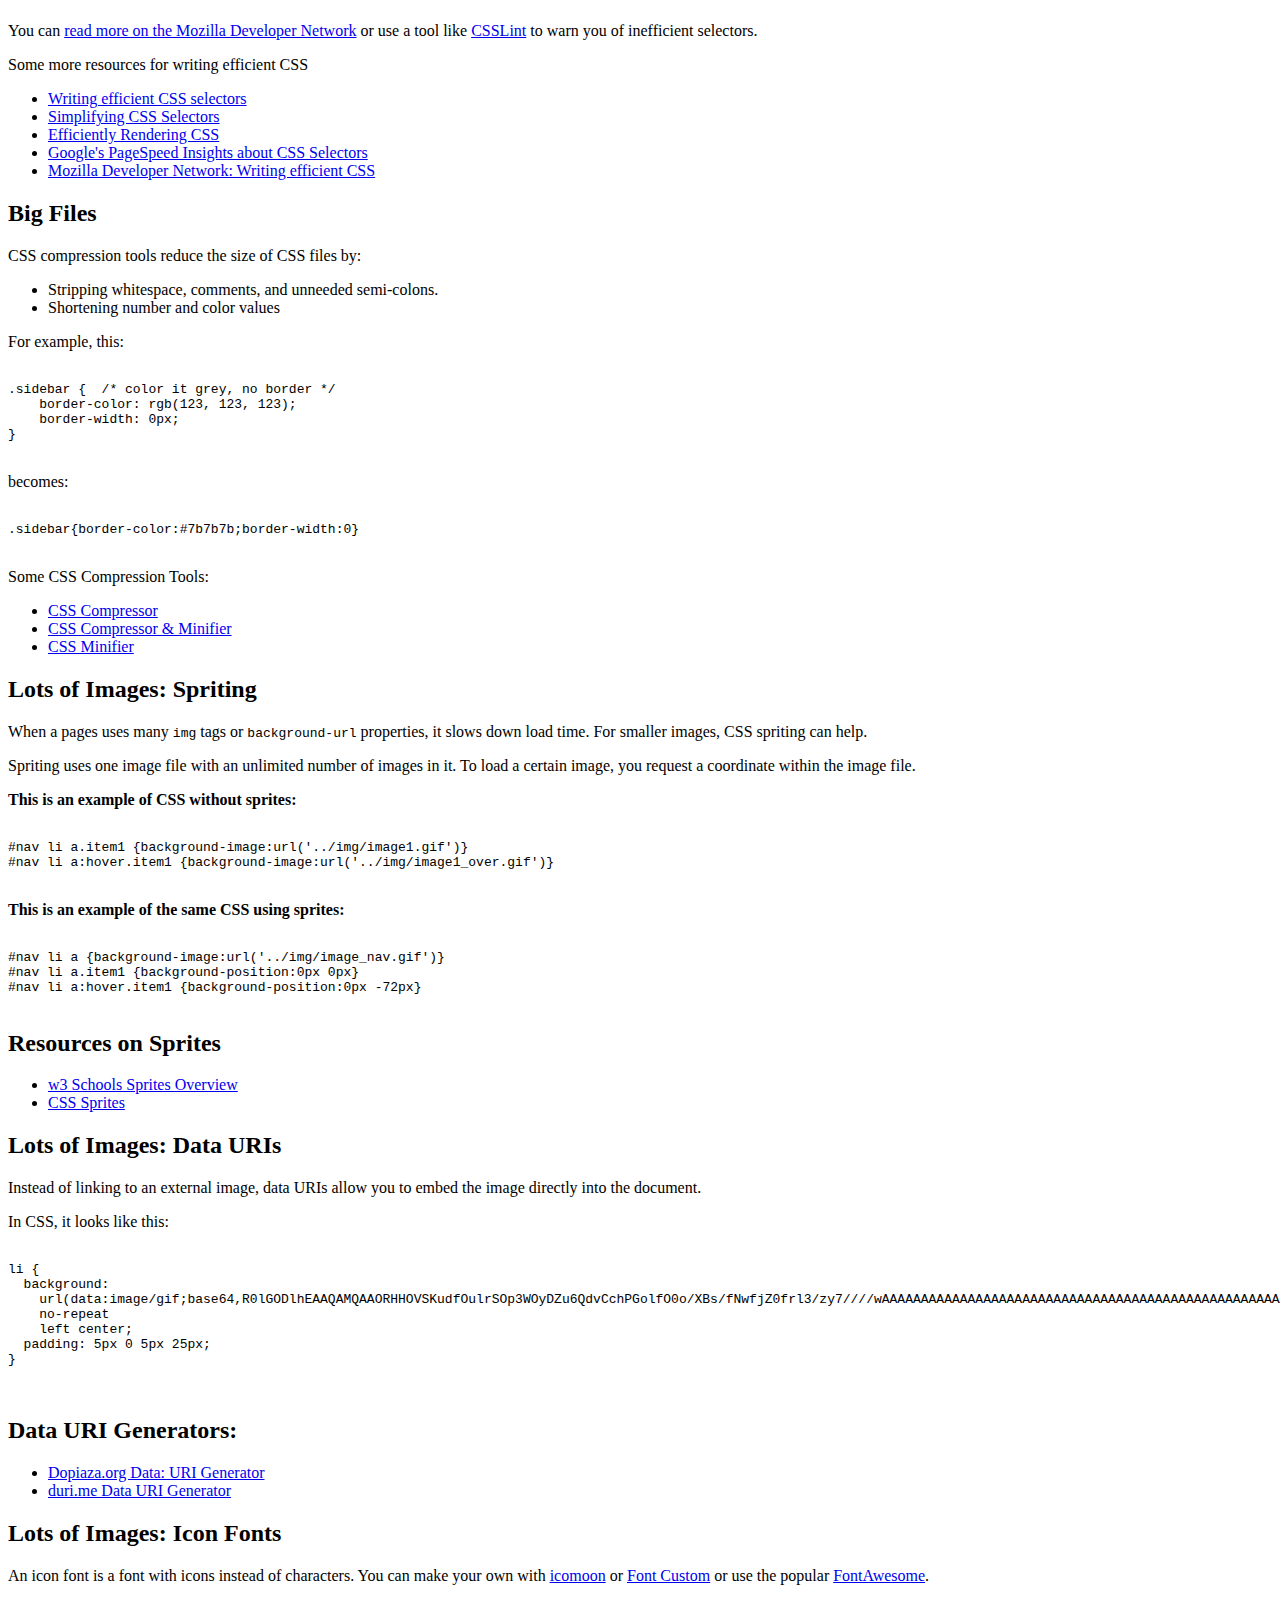
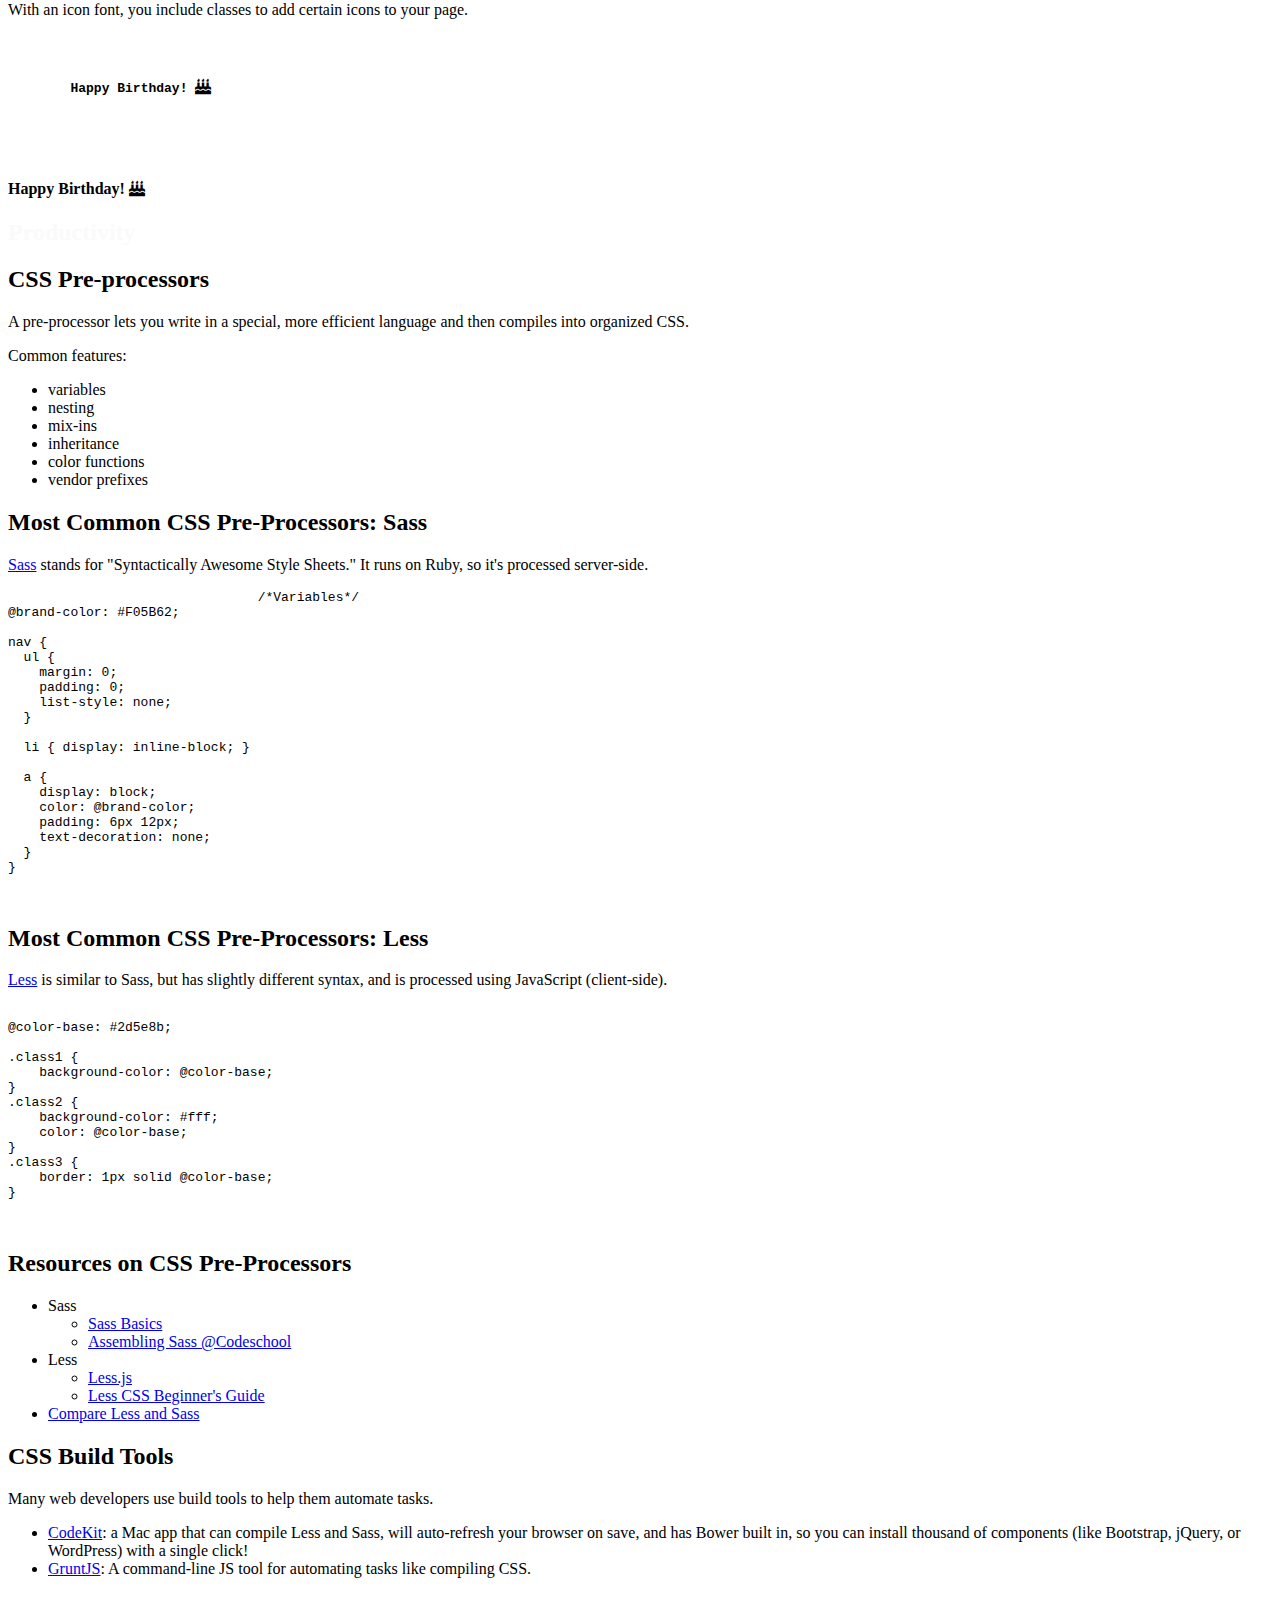
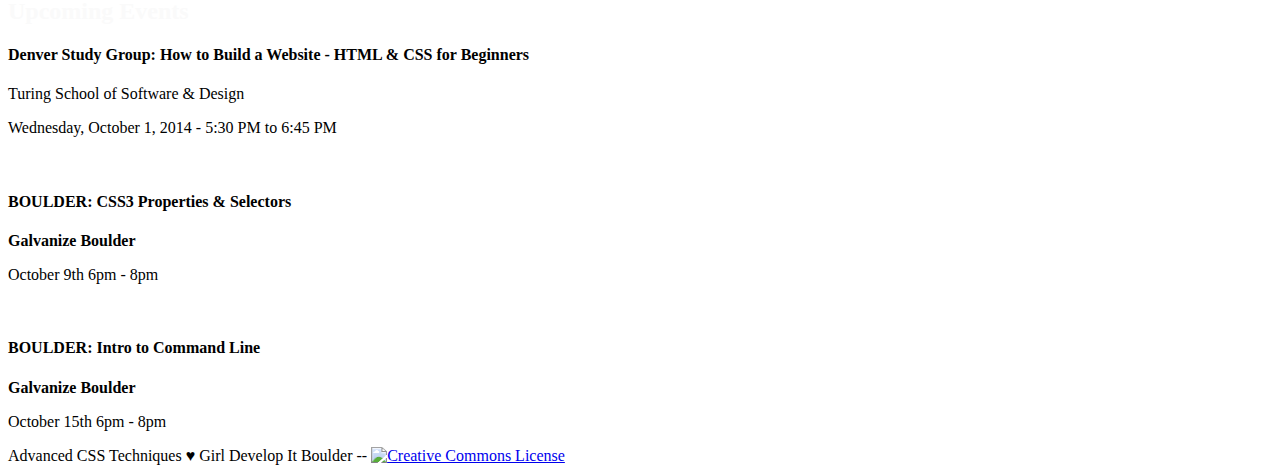
==== commit 8e447d93: "updating materials URL." ====
--- a/index.html
+++ b/index.html
@@ -48,6 +48,7 @@
               <p><strong>Password:</strong> GridSend0909 </p><br/>
               <h3>Download workshop files</h3>
               <p>If you have not already downloaded the files for this workshop - please download them at <a href="http://gdiboulder.com/advanced-css1" target="blank">gdiboulder.com/advanced-css1</a></p>
+              <p>Slides are available at <a href="http://materials.gdiboulder.com">materials.gdiboulder.com</a>. Click on "Advanced CSS Tips &amp; Techniques".</p>
             </section>
             <section>
                 <h2>Thanks to our sponsor:</h2>
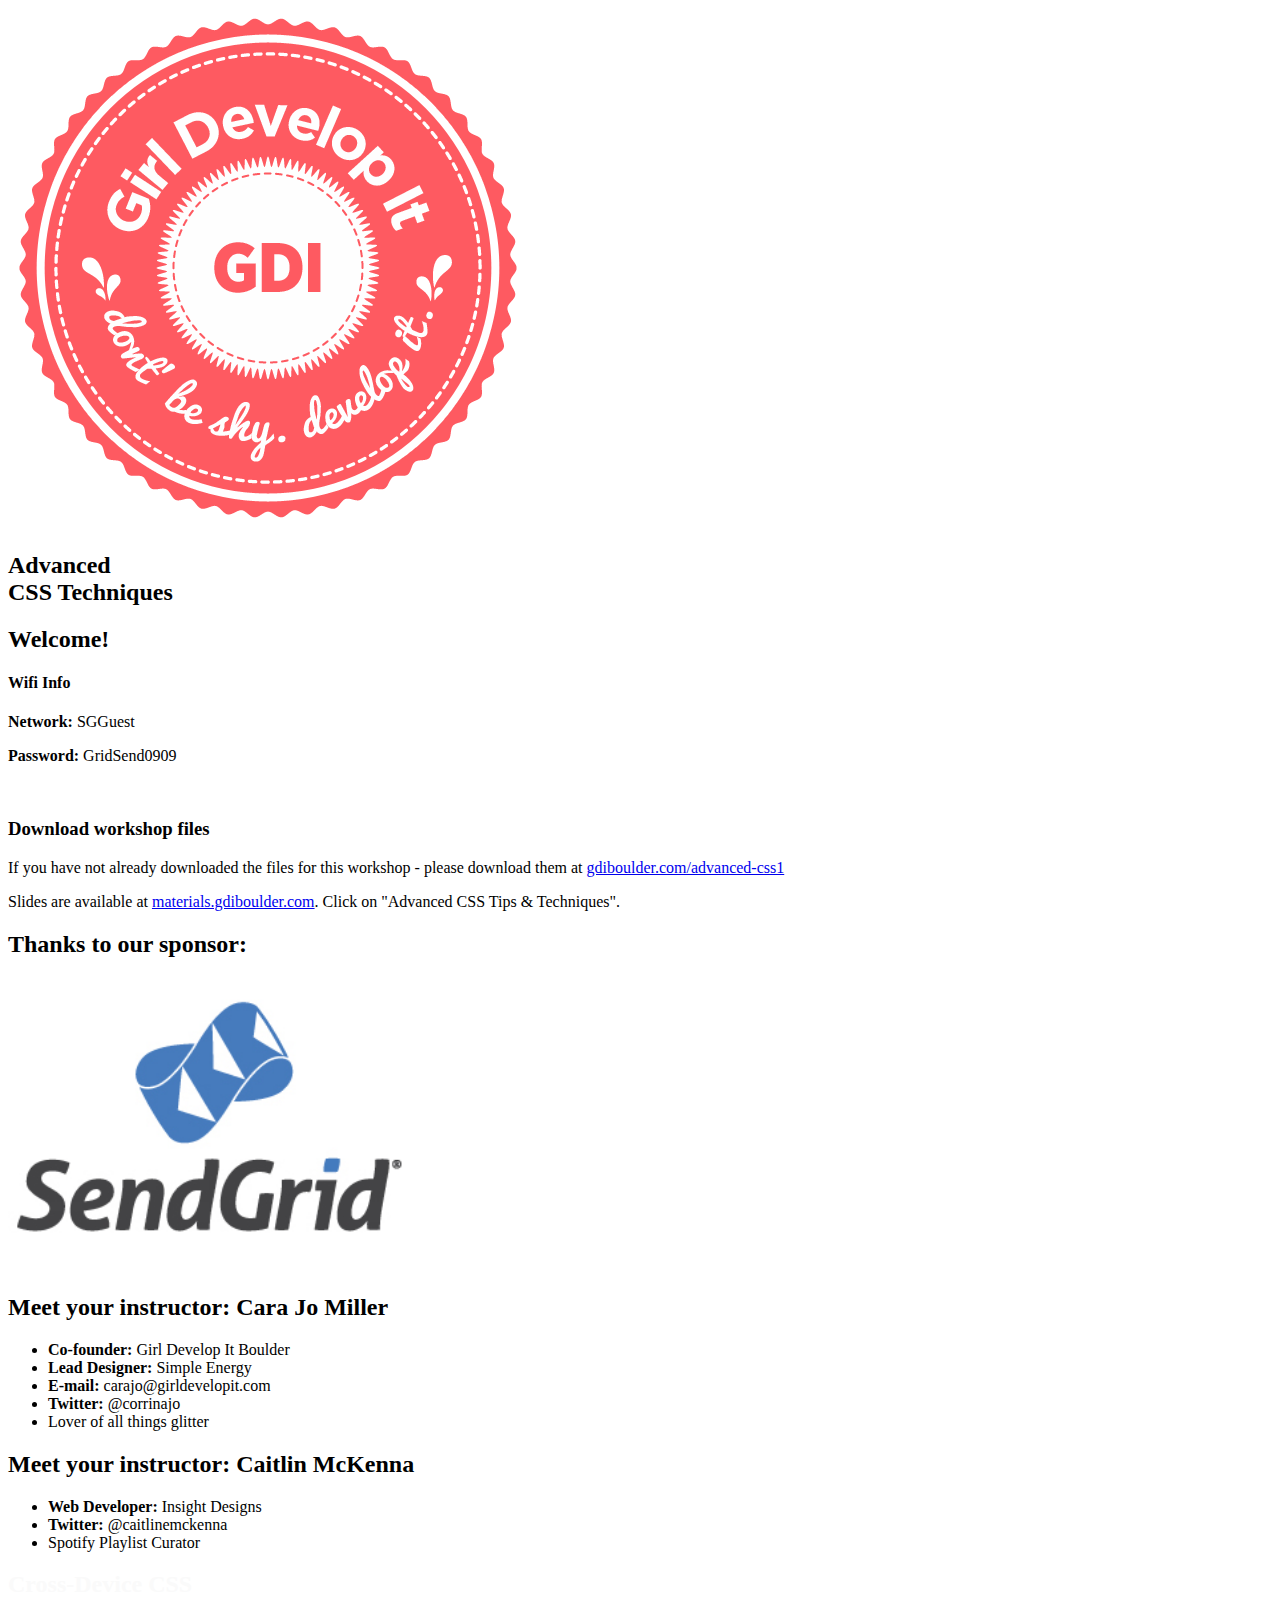
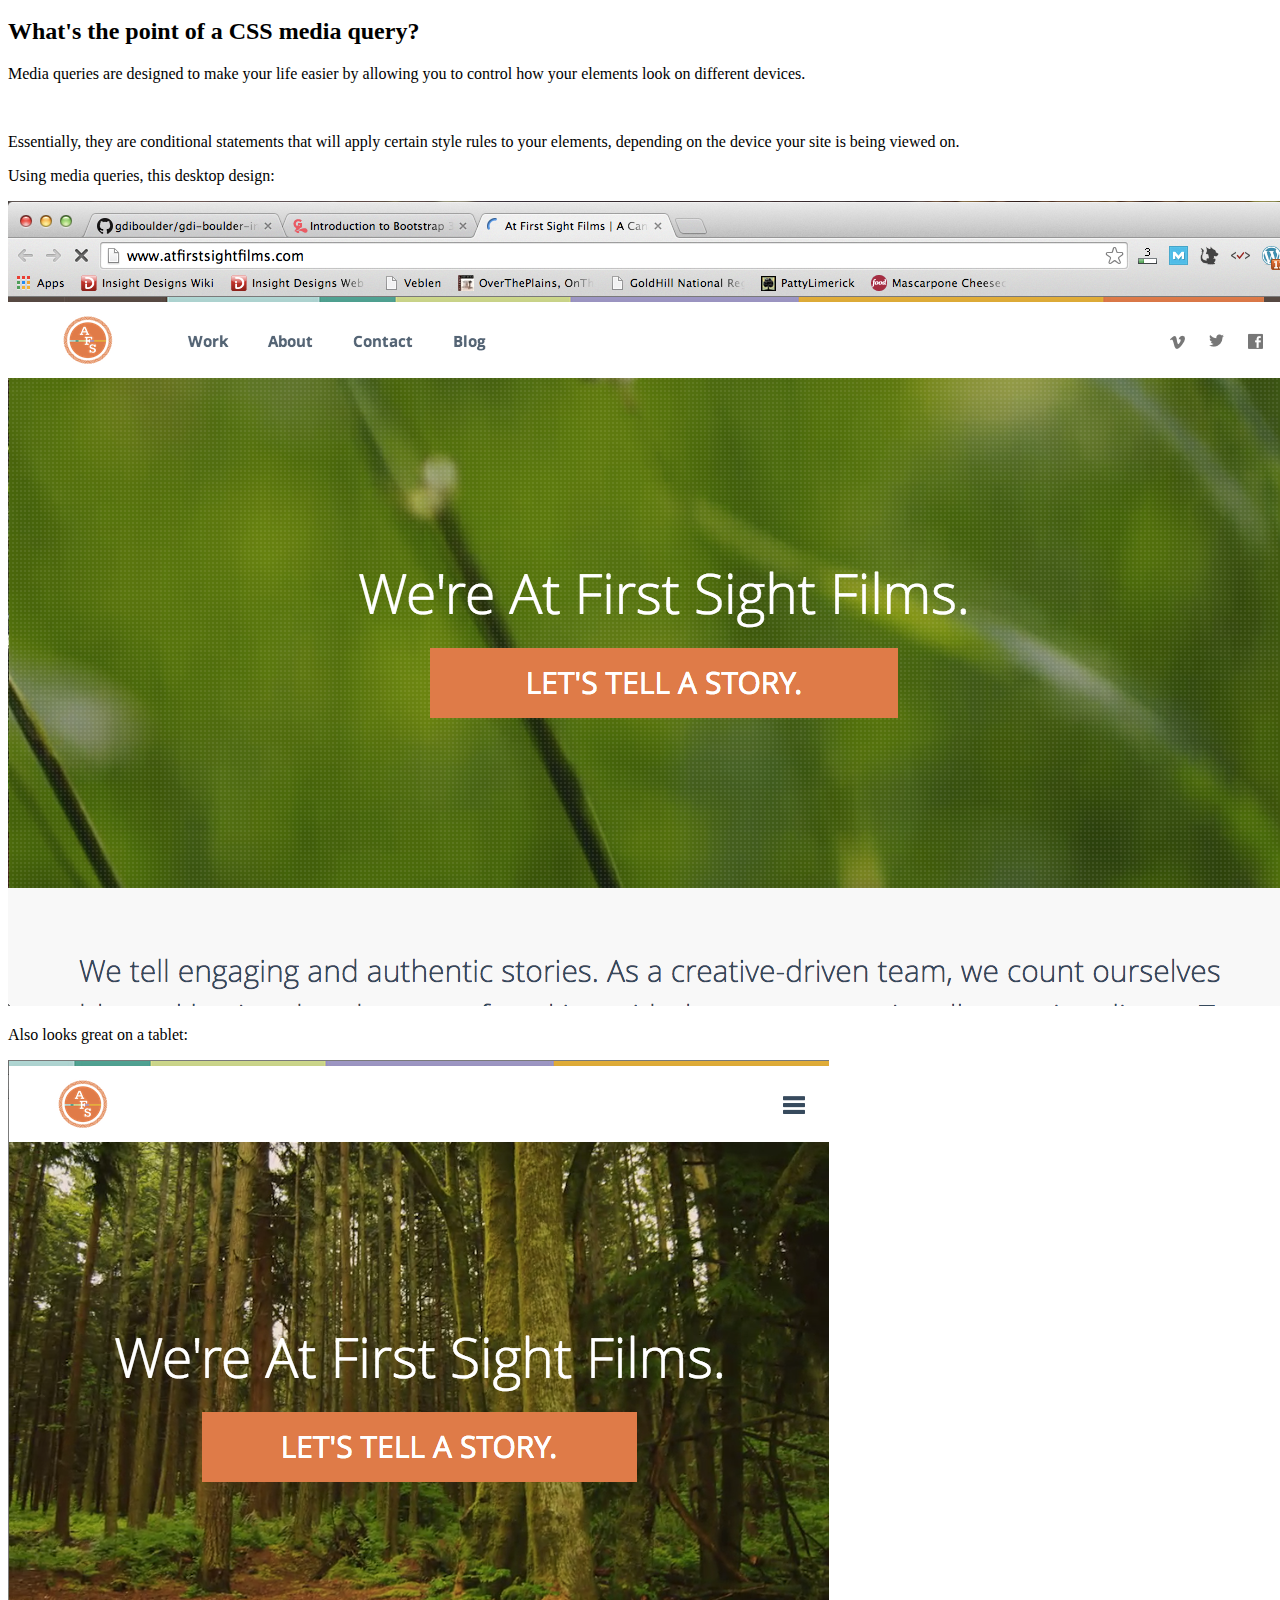
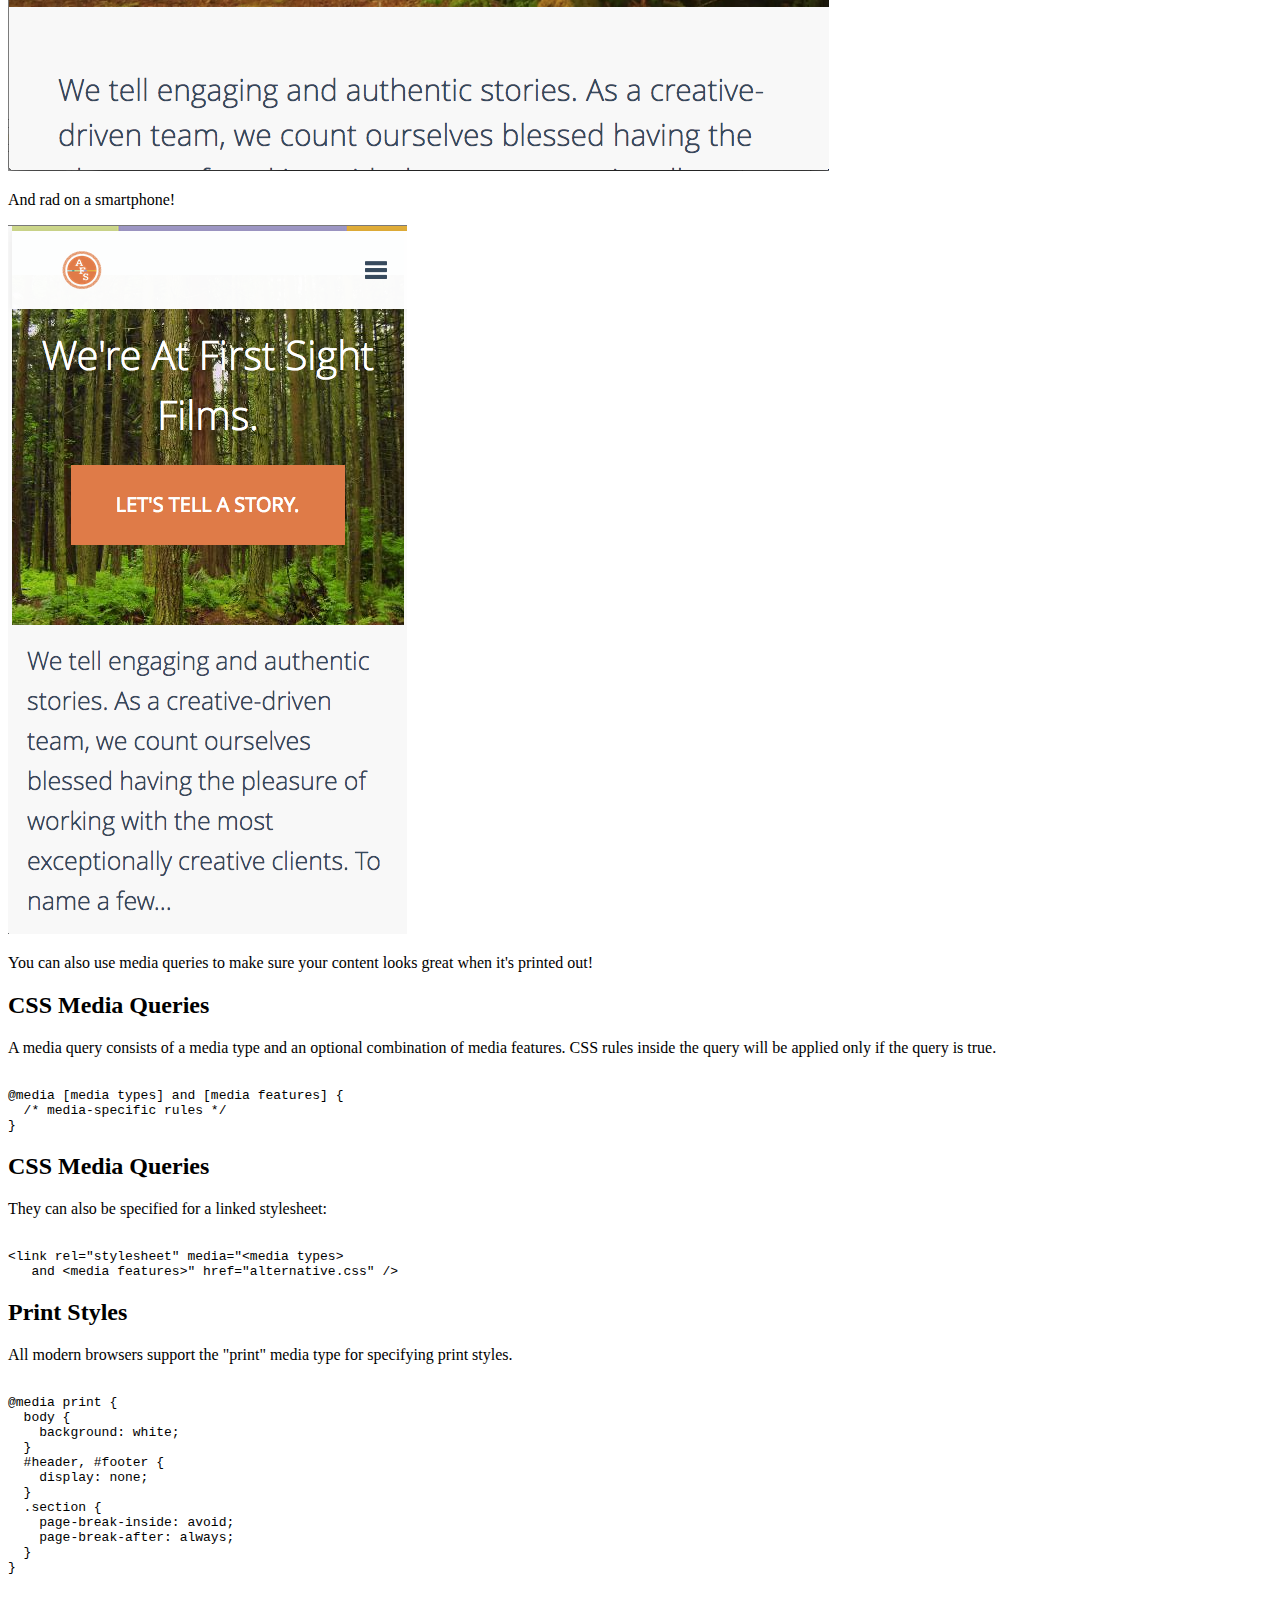
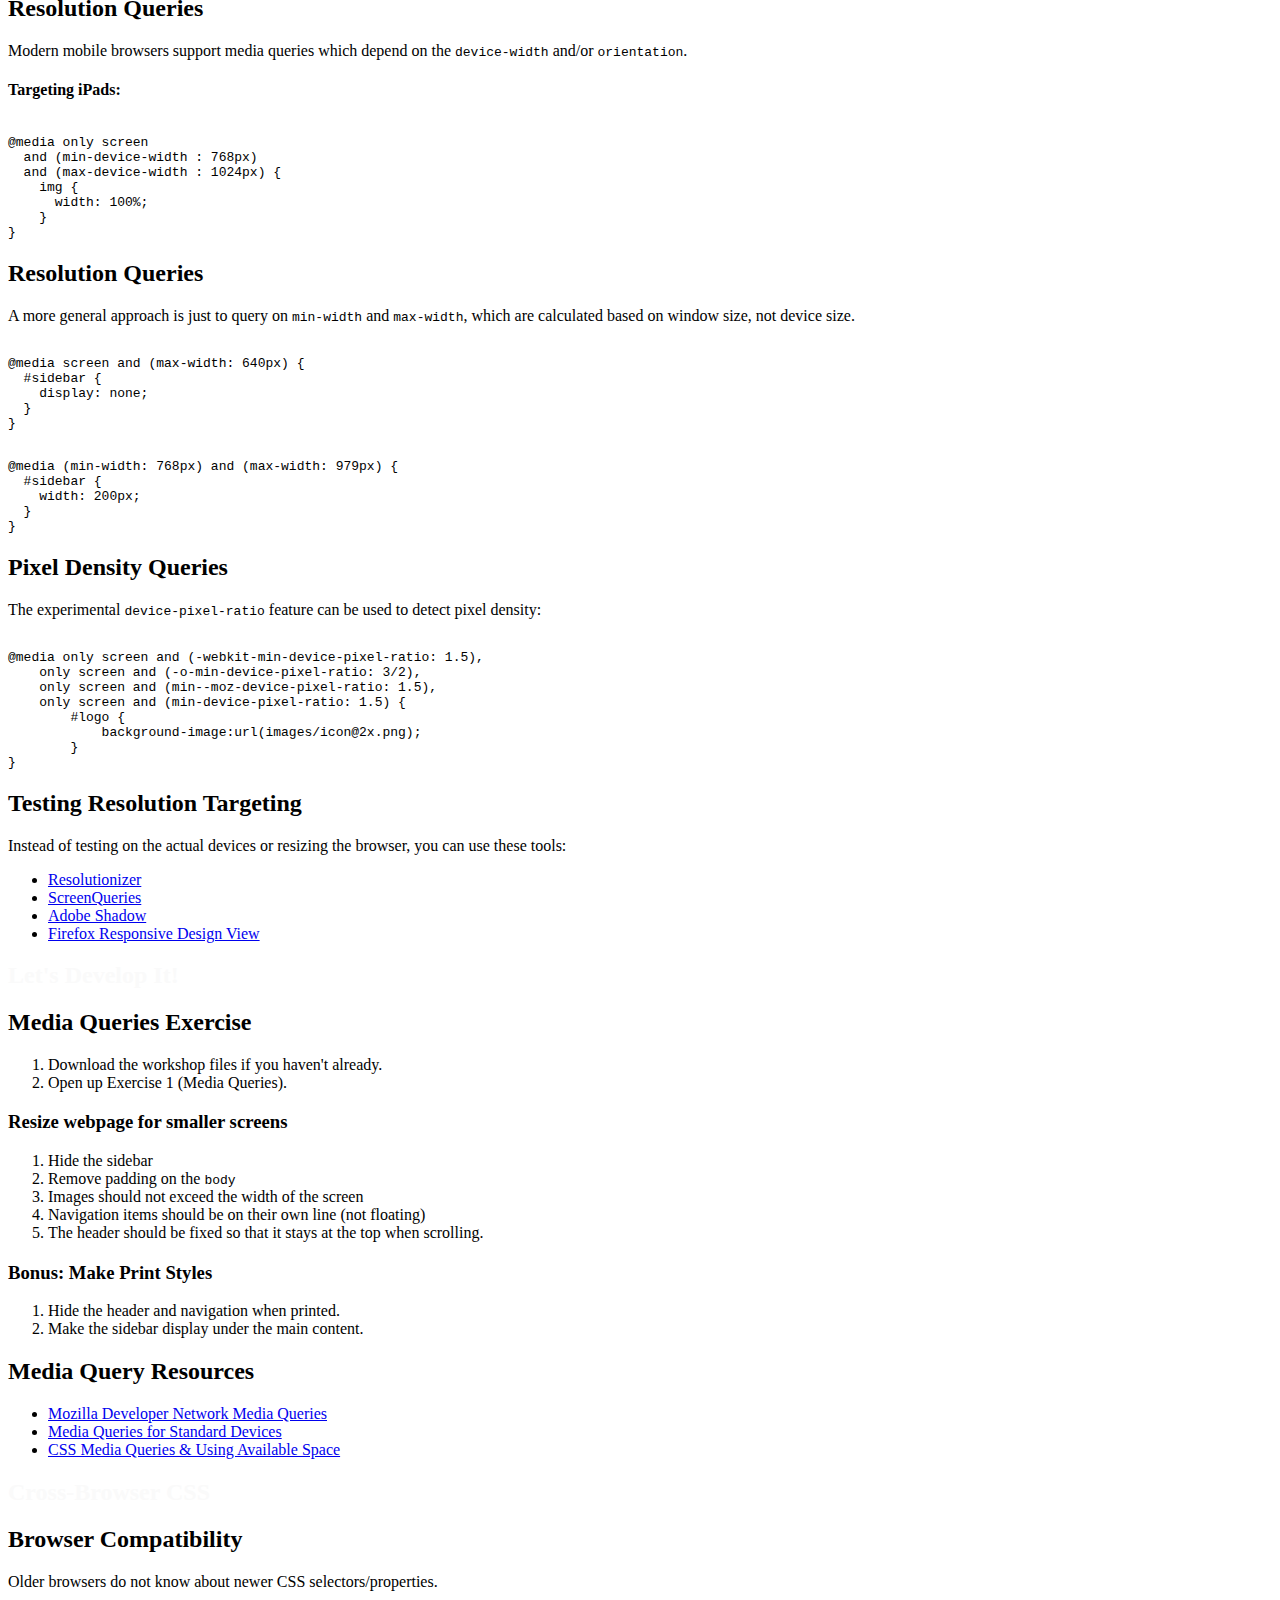
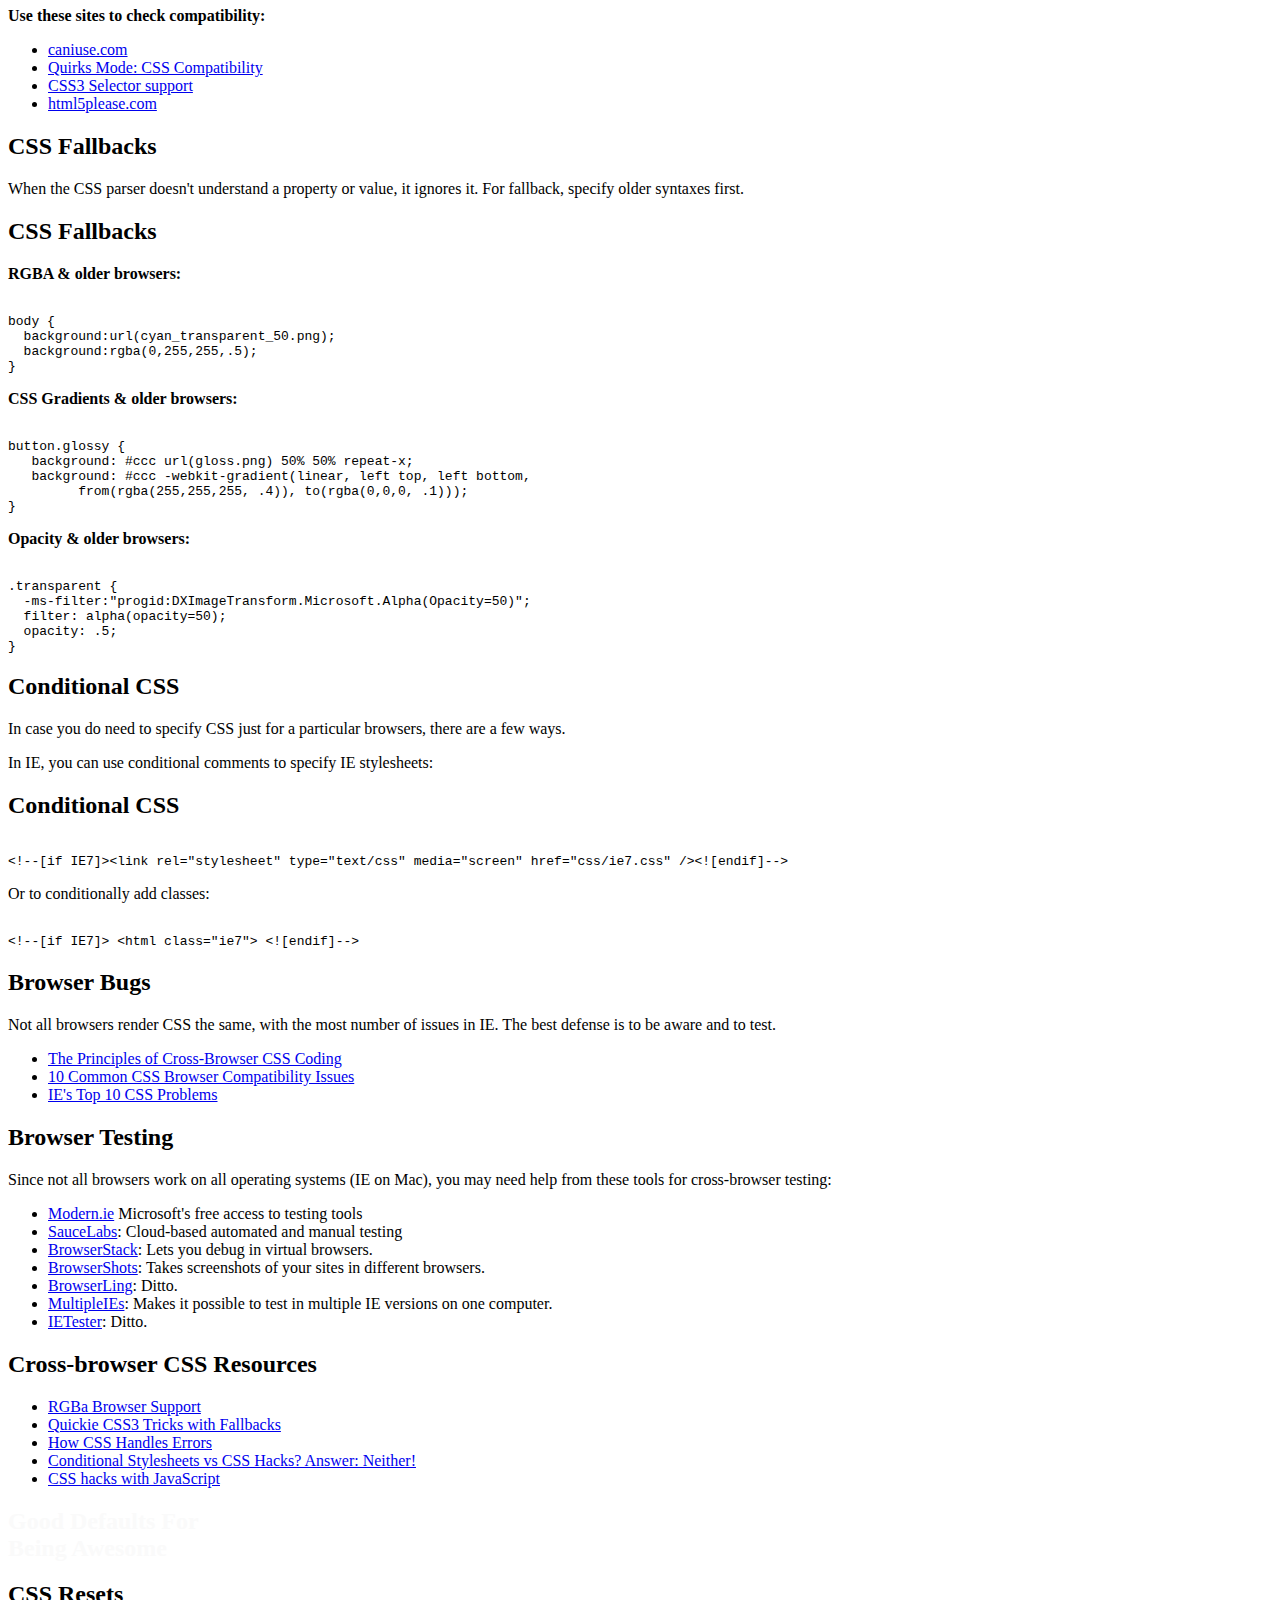
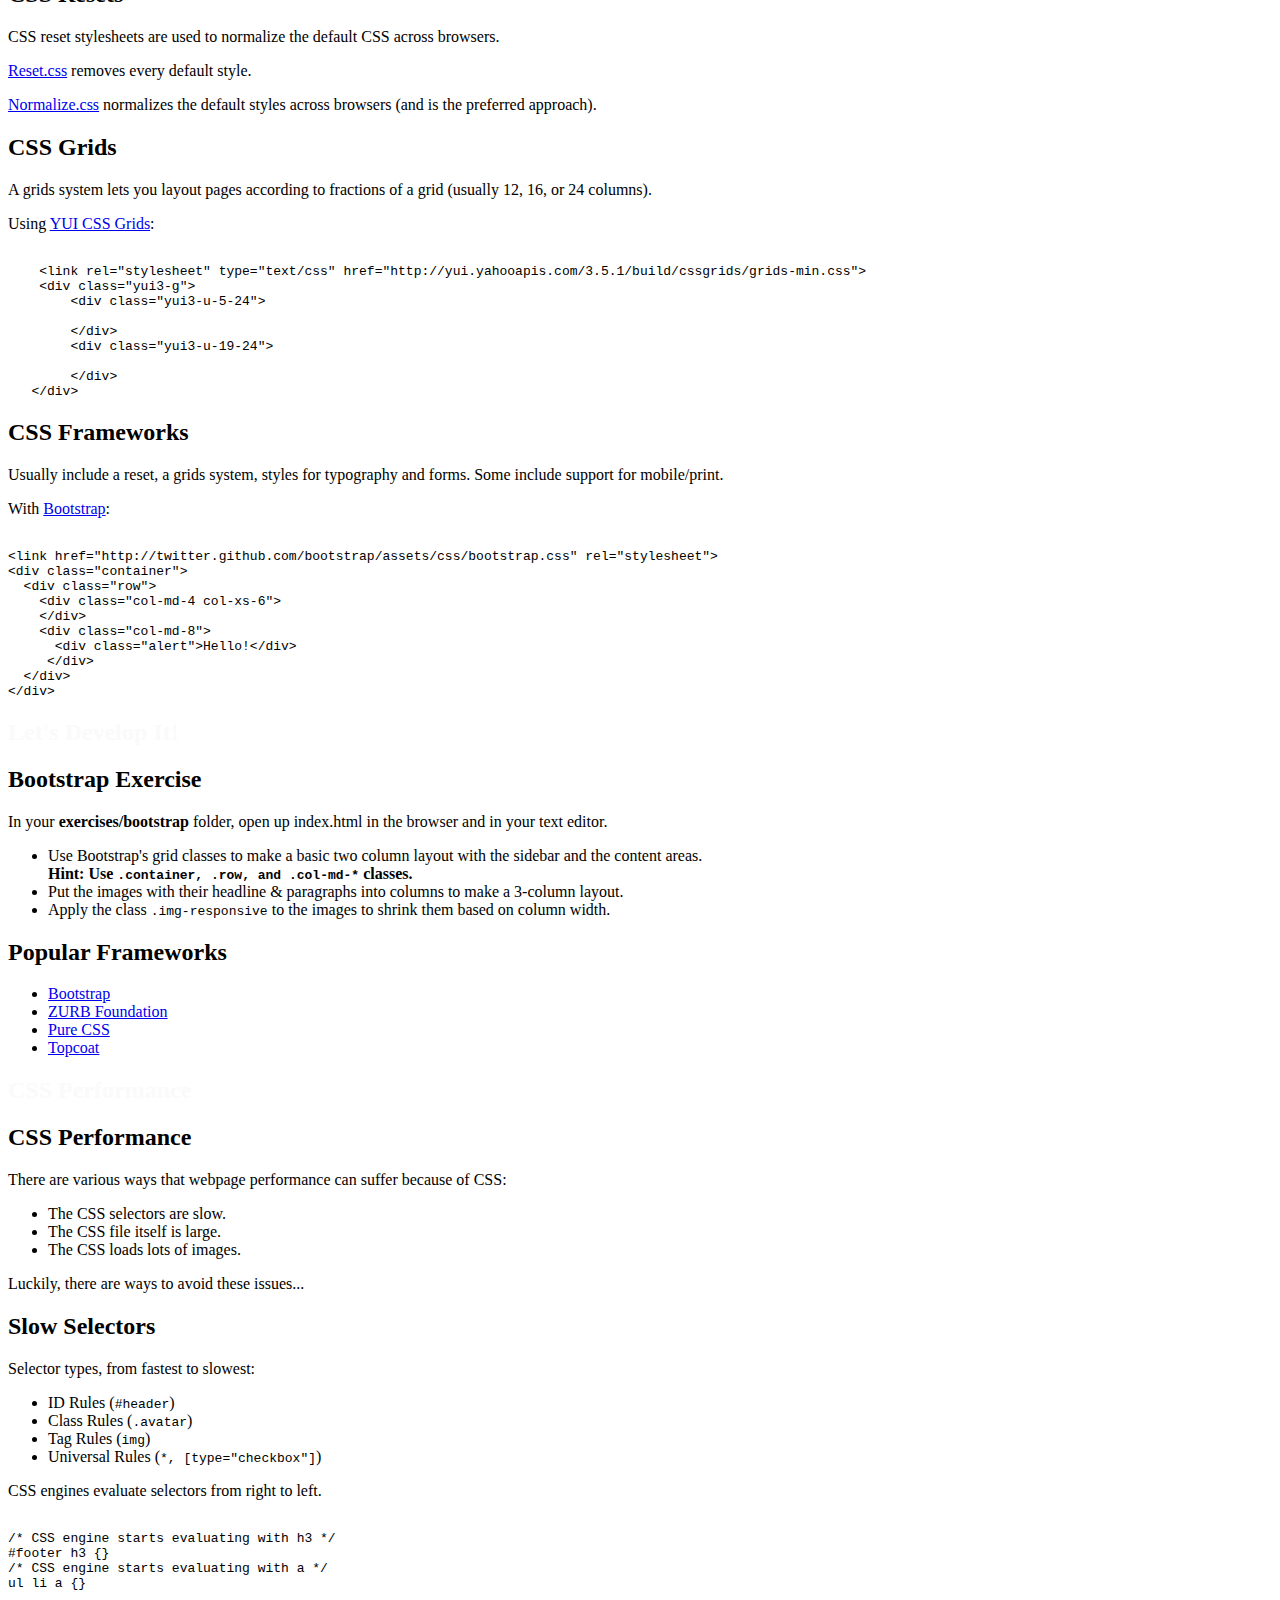
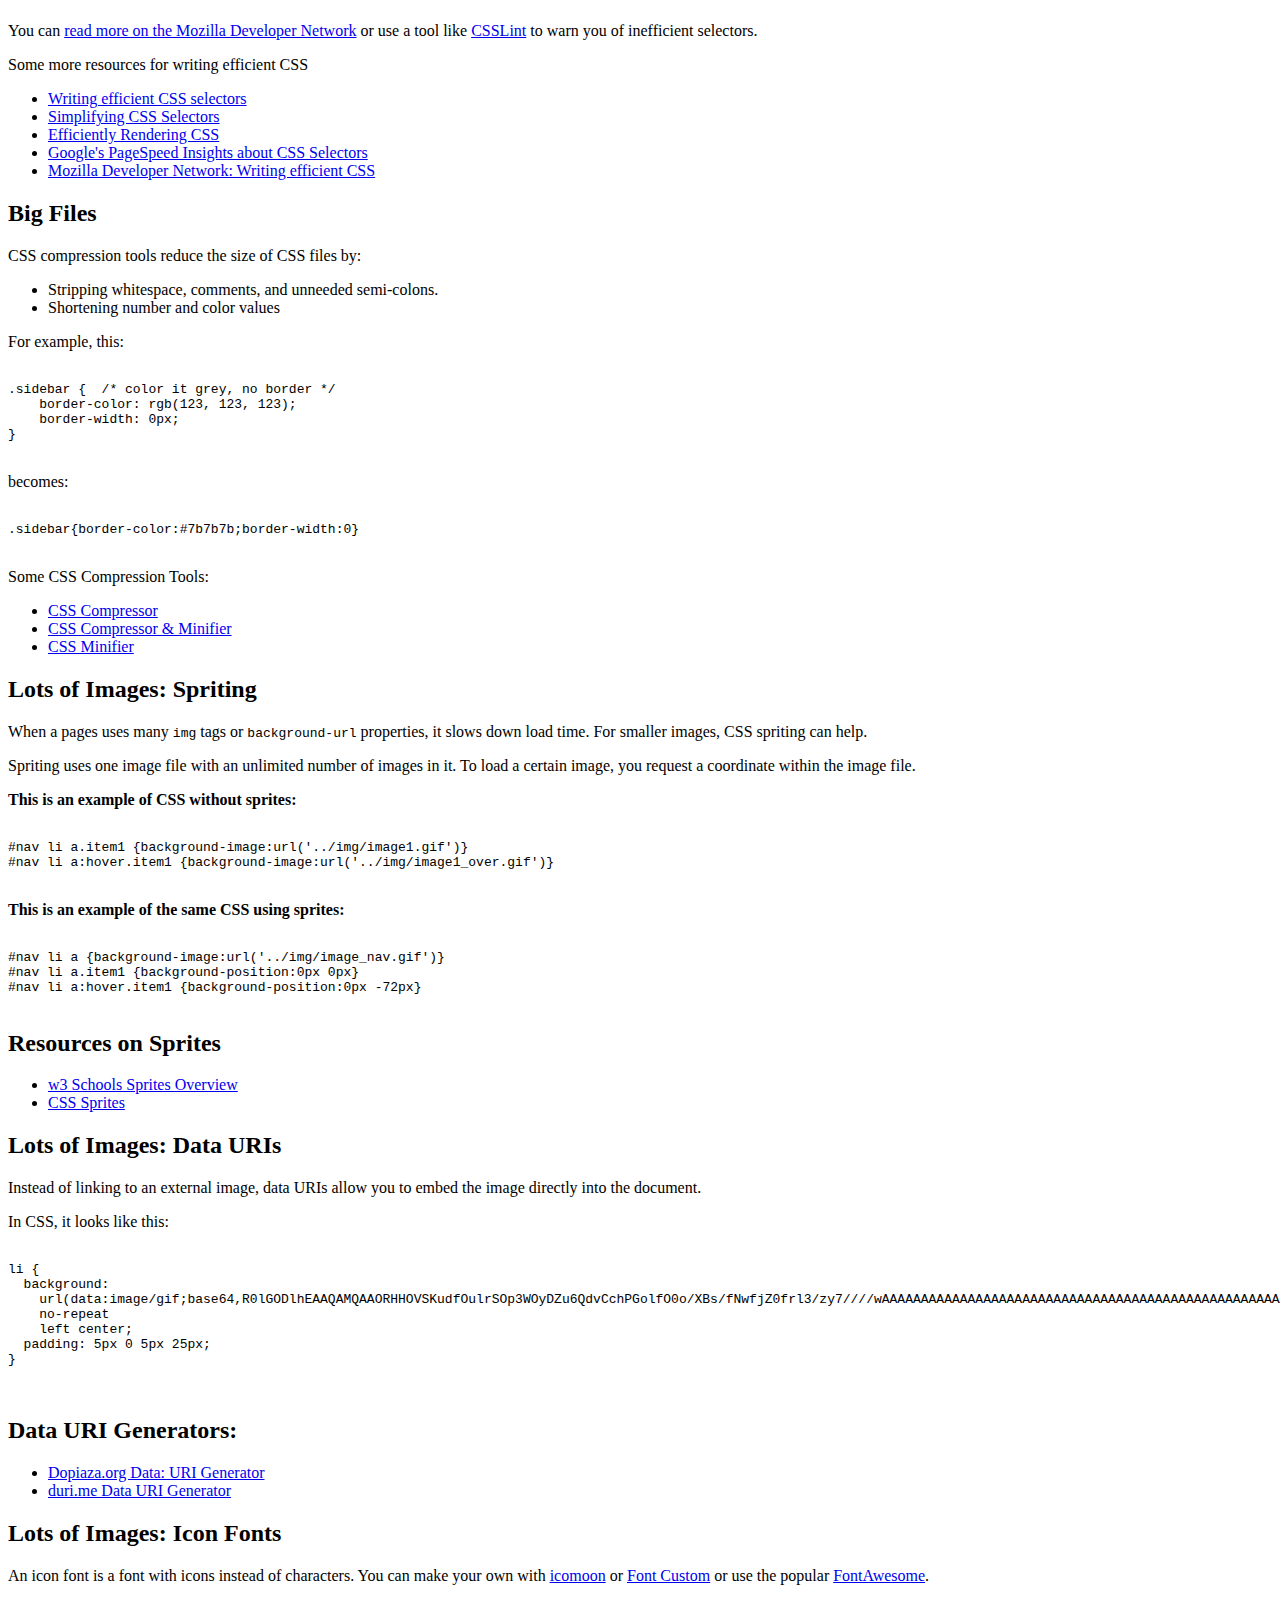
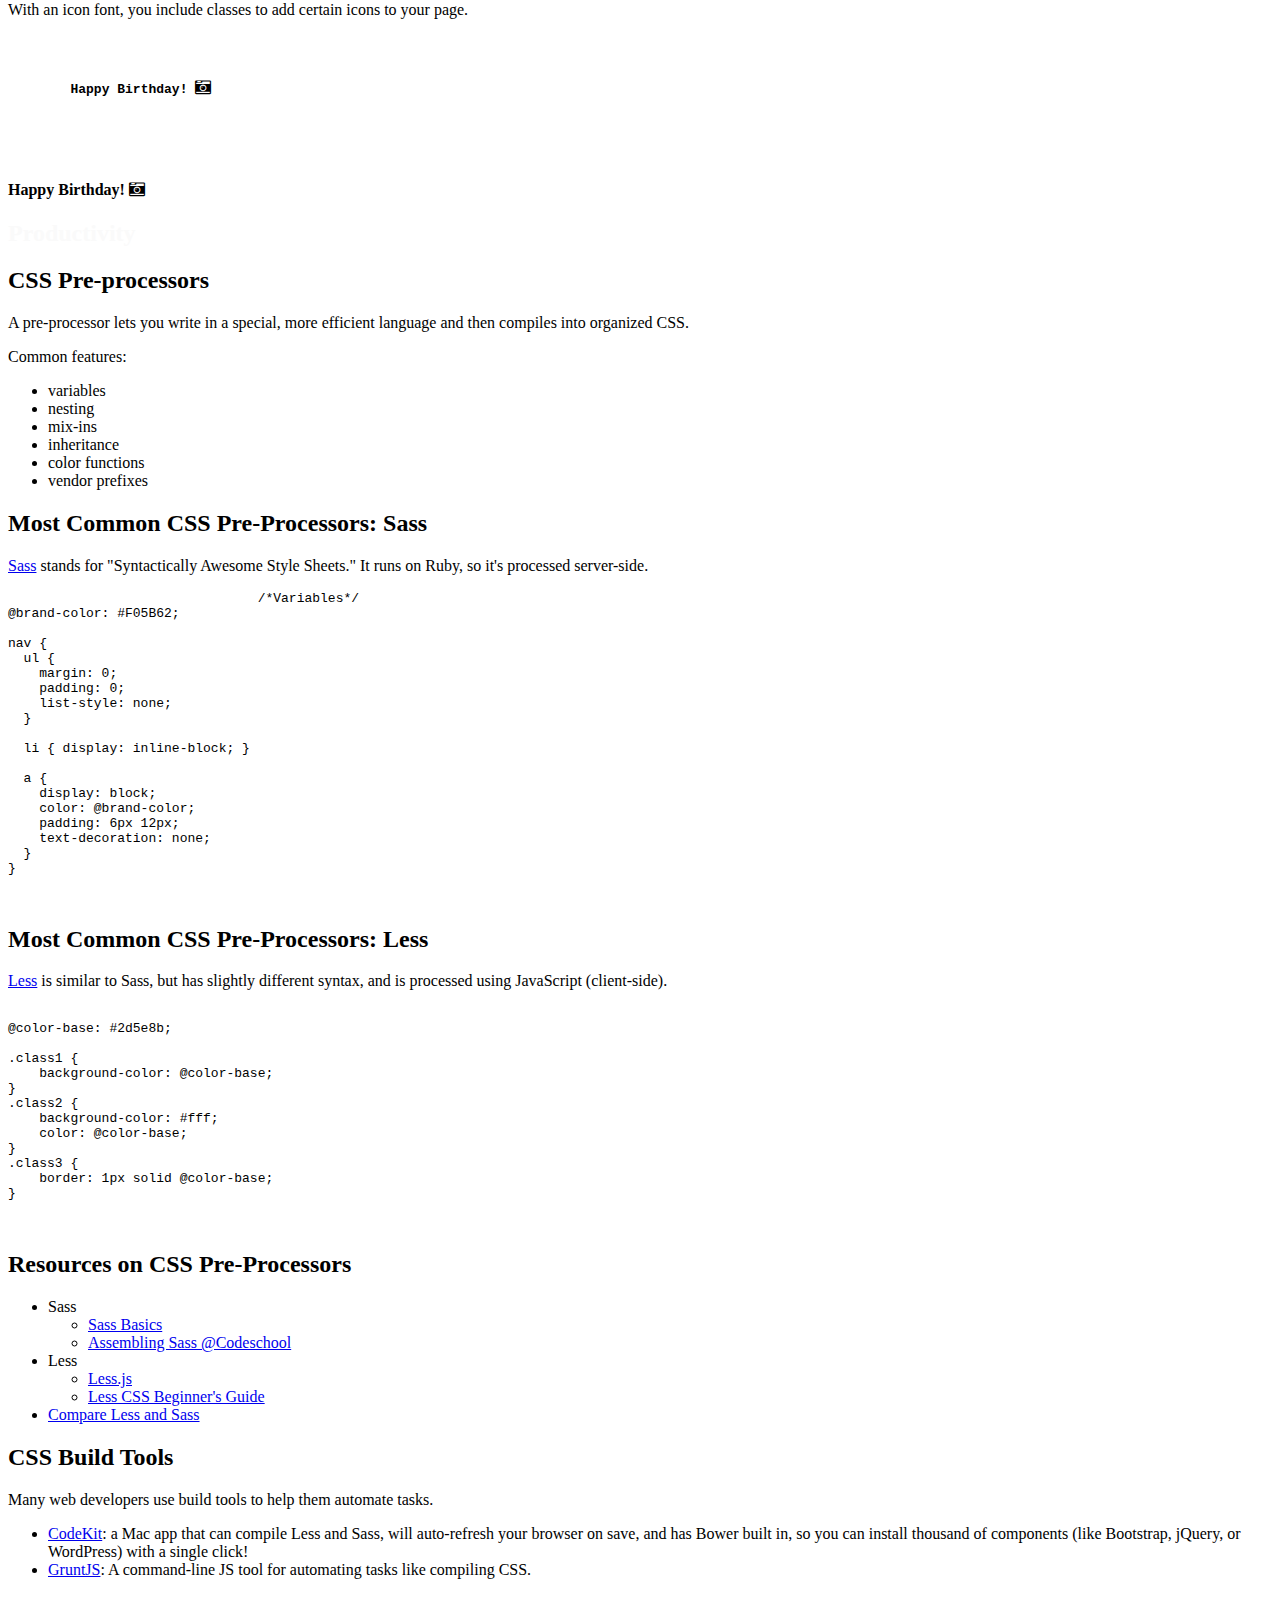
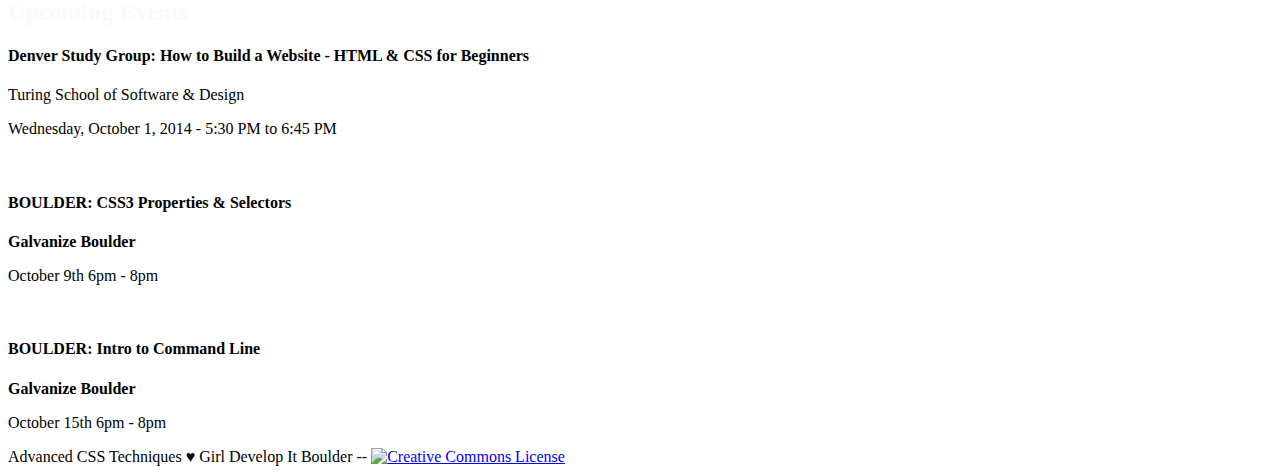
==== commit bf25a1e3: "Tweaking Font awesome" ====
--- a/index.html
+++ b/index.html
@@ -9,7 +9,7 @@
 <meta name="apple-mobile-web-app-status-bar-style" content="black-translucent"/>
 <link rel="stylesheet" href="reveal/css/reveal.css">
 <link rel="stylesheet" href="reveal/css/theme/simple.css" id="theme">
-<link rel="stylesheet" href="css/font-awesome.css">
+<link href="//maxcdn.bootstrapcdn.com/font-awesome/4.2.0/css/font-awesome.min.css" rel="stylesheet">
 
 <!-- For syntax highlighting -->
 <!-- light editor-->
@@ -526,12 +526,12 @@
 				<pre>
 				<code class="xml">
 <h4>
-	Happy Birthday! <i class="fa fa-birthday-cake"></i>
+	Happy Birthday! <i class="fa fa-camera-retro"></i>
 </h4>
 				</code>
 				</pre>
 				<h4>
-	Happy Birthday! <i class="fa fa-birthday-cake"></i>
+	Happy Birthday! <i class="fa fa-camera-retro"></i>
 </h4>
             </section>
 			<section data-background="#f05b62">
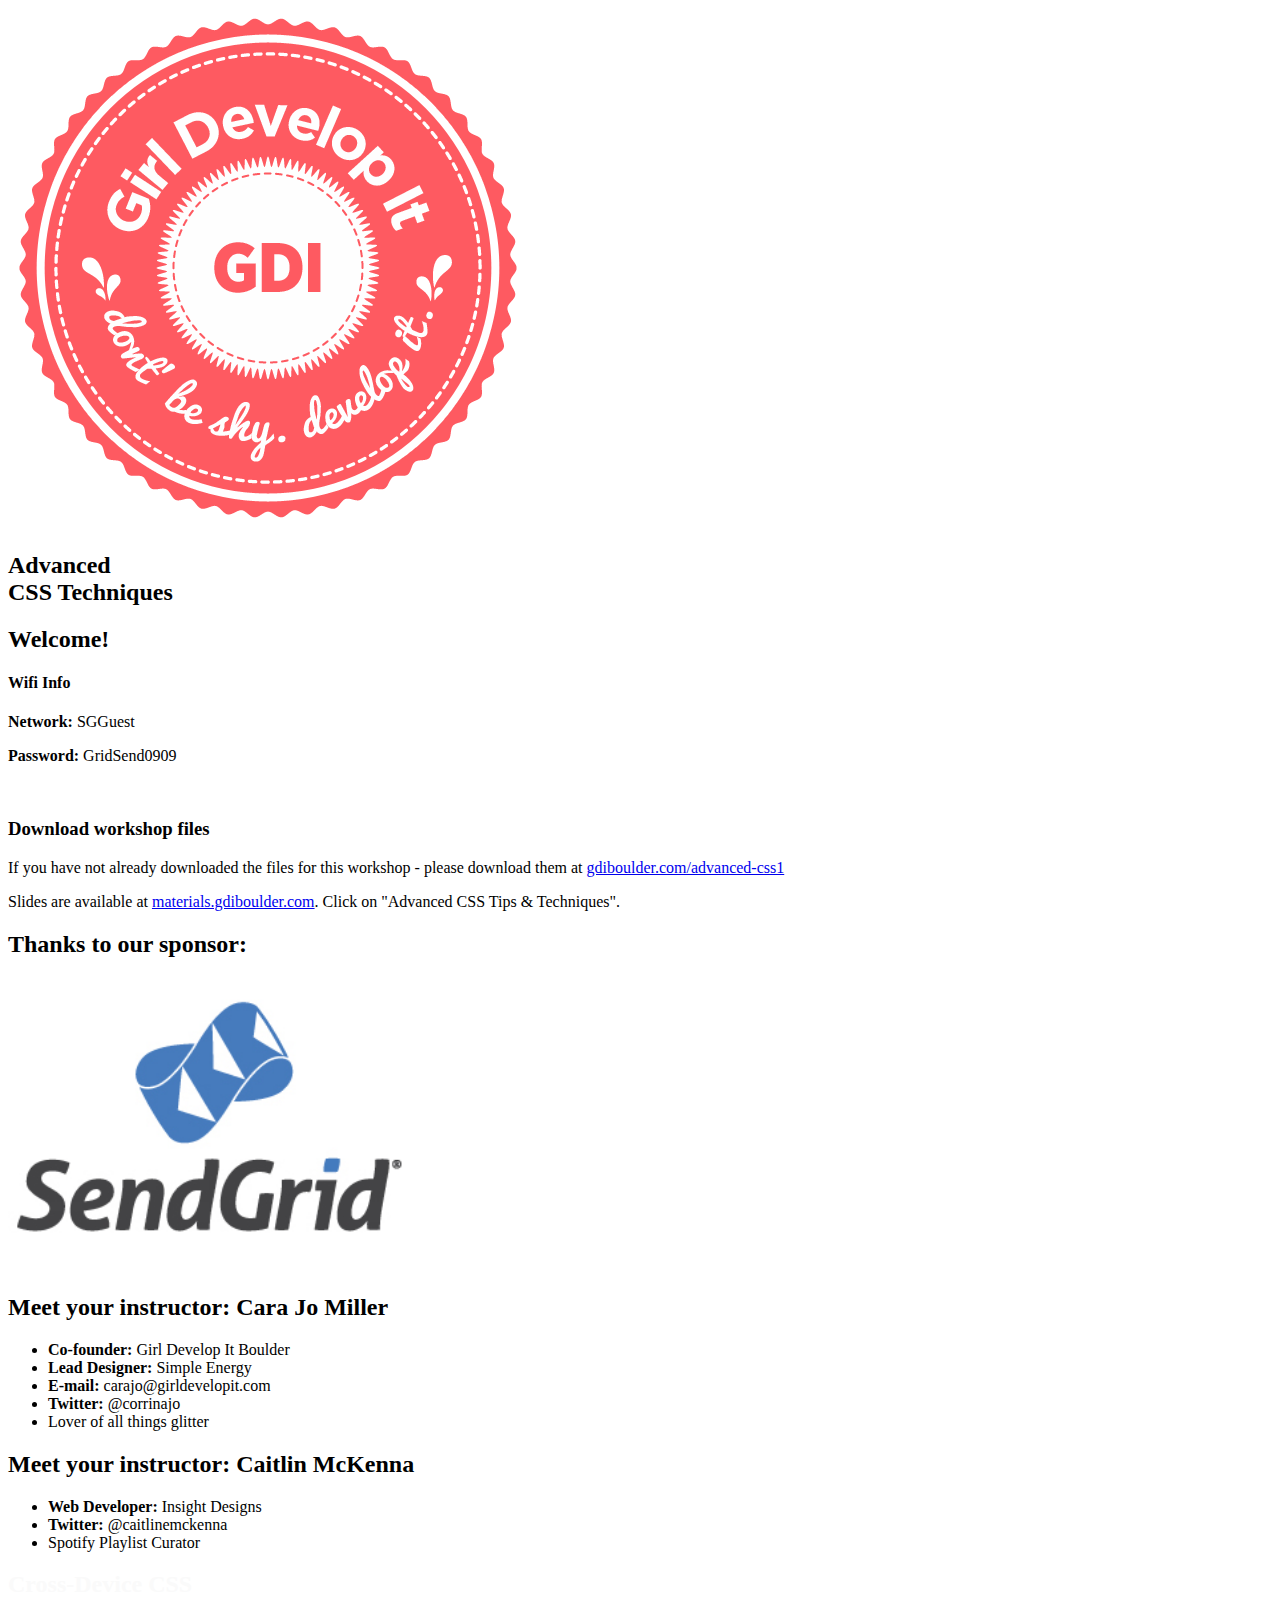
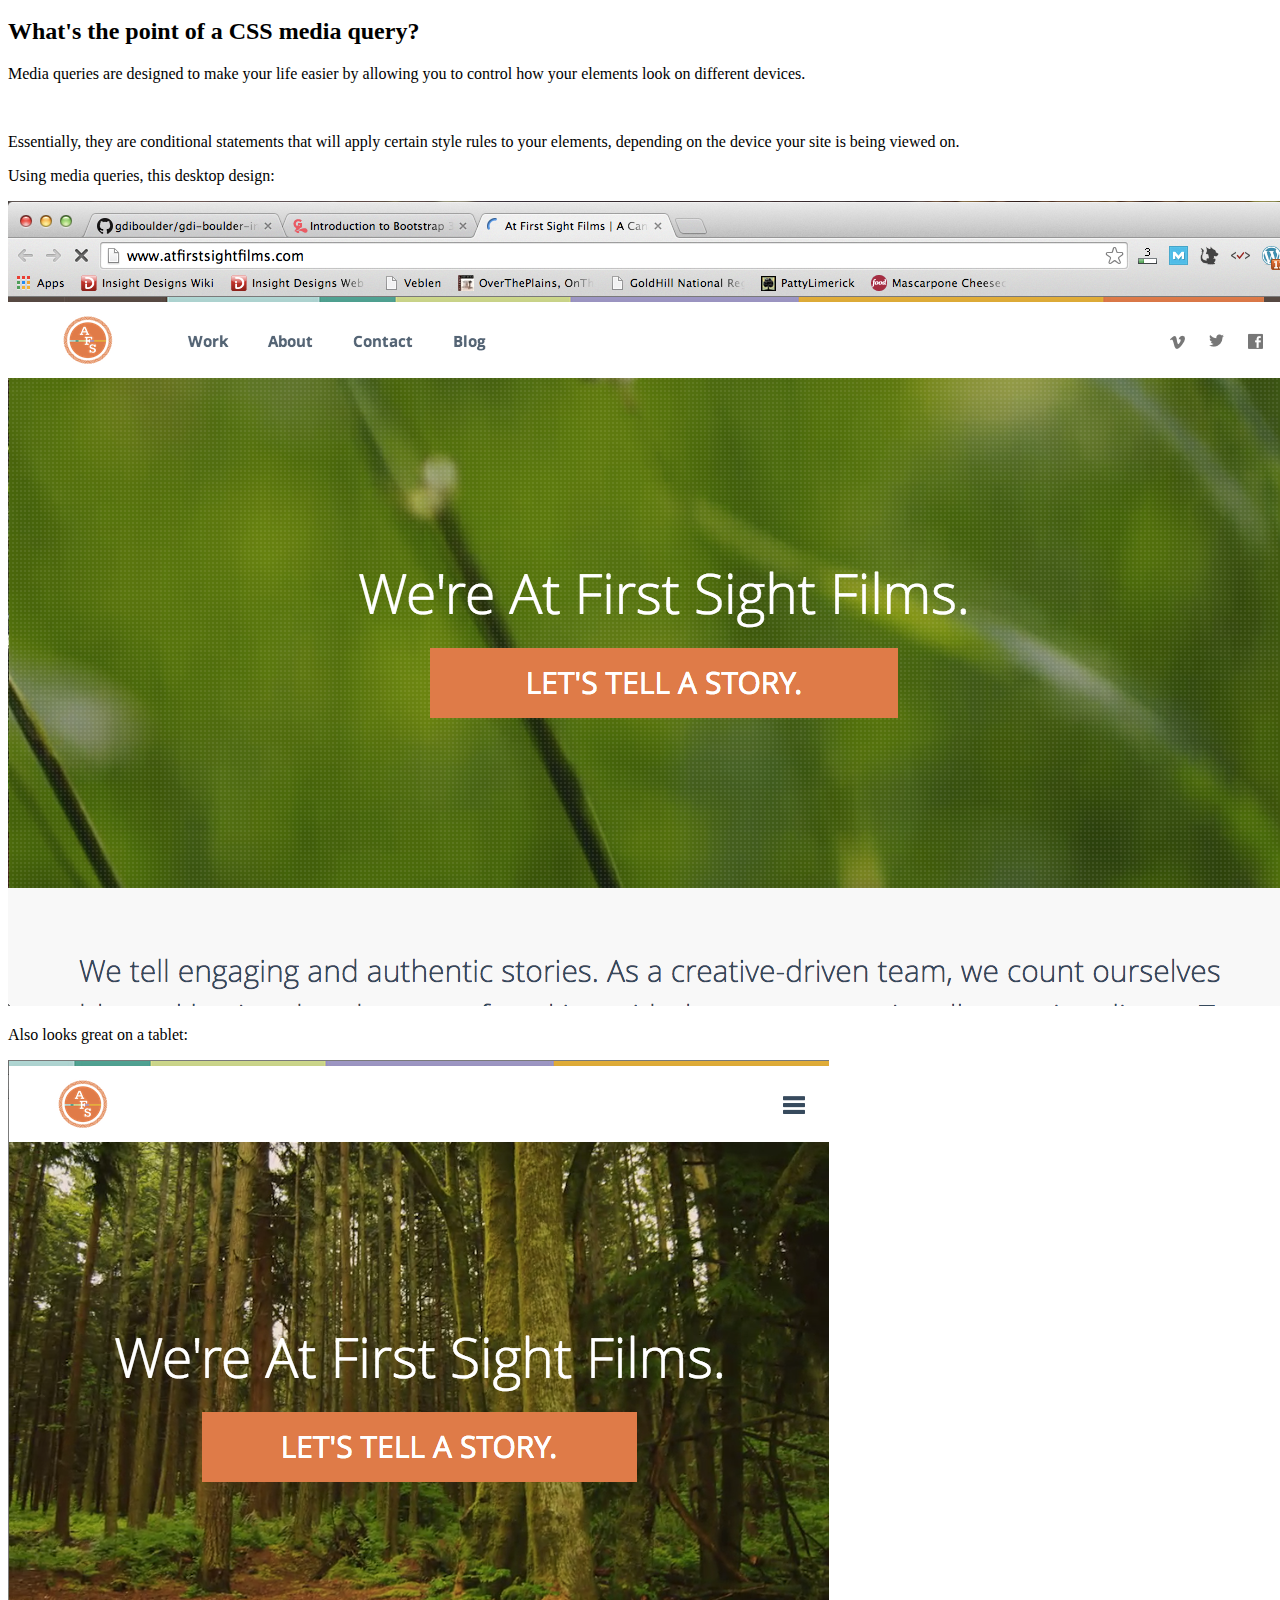
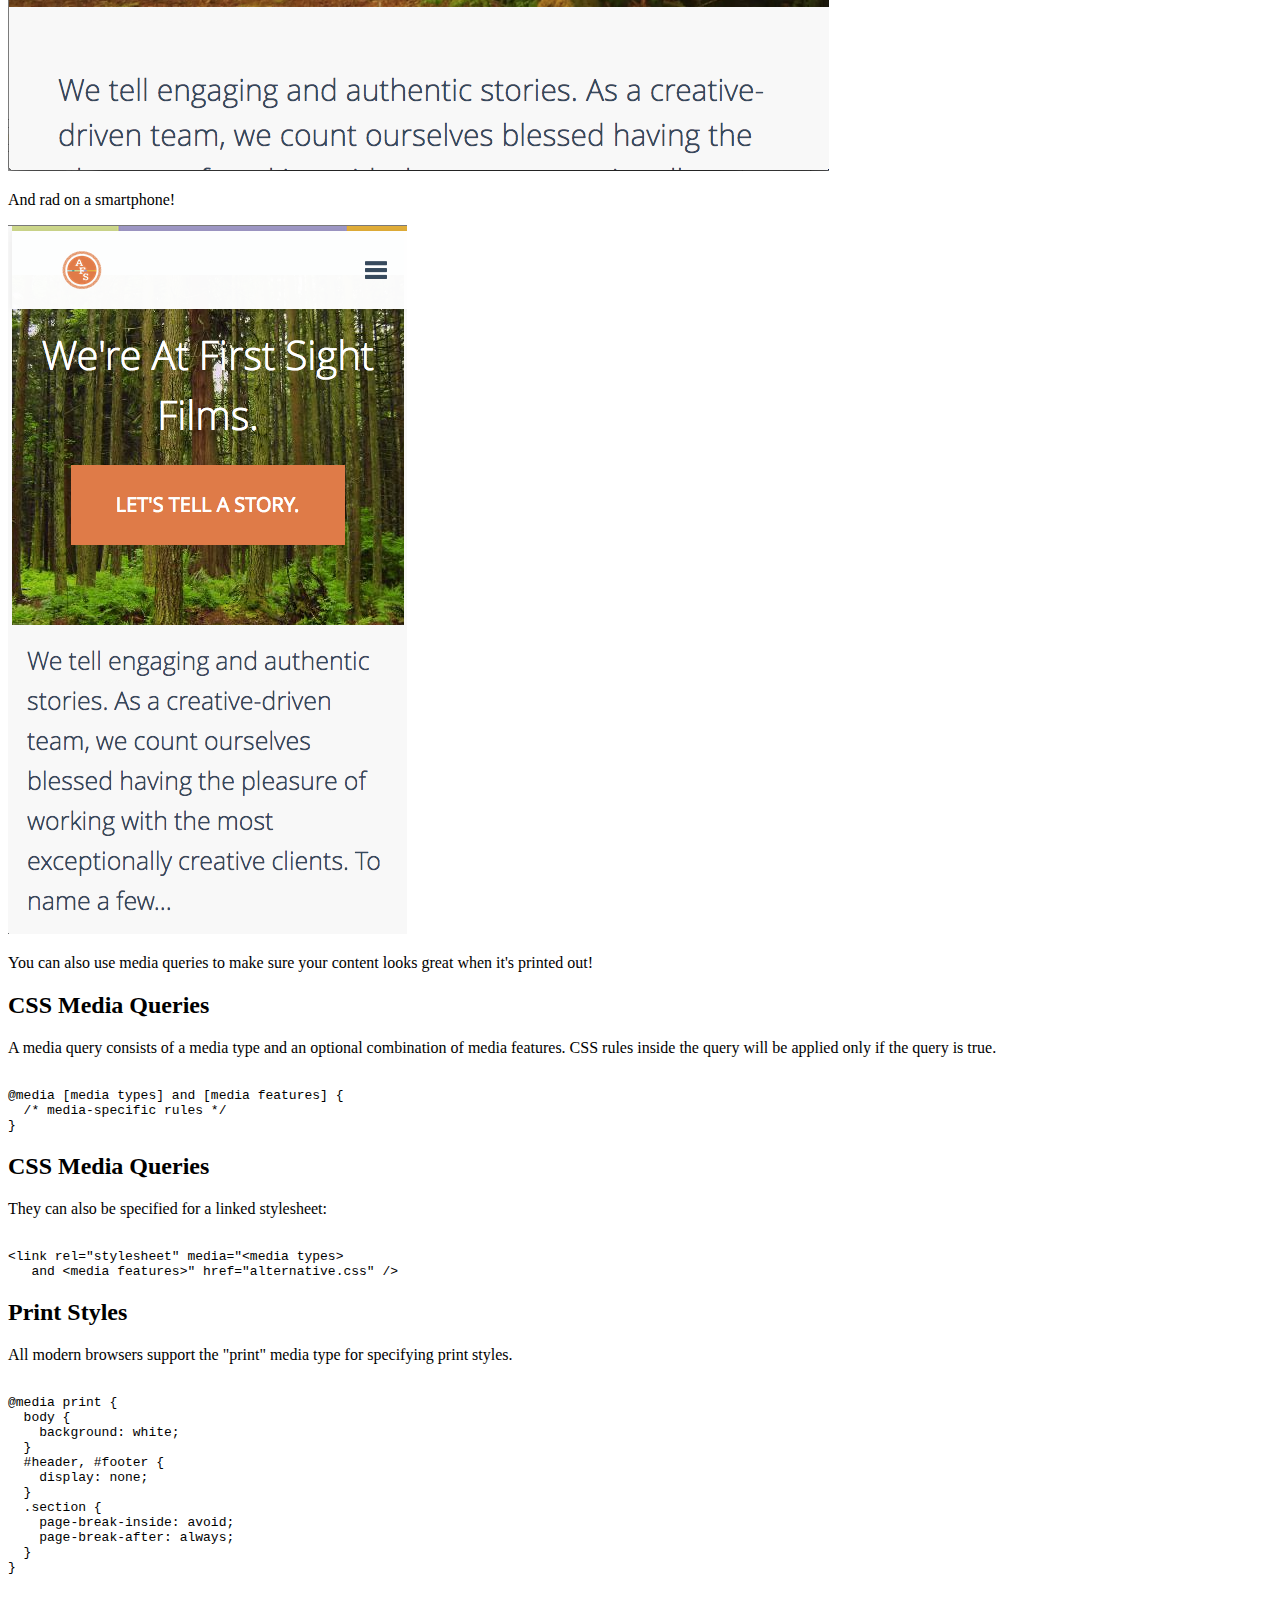
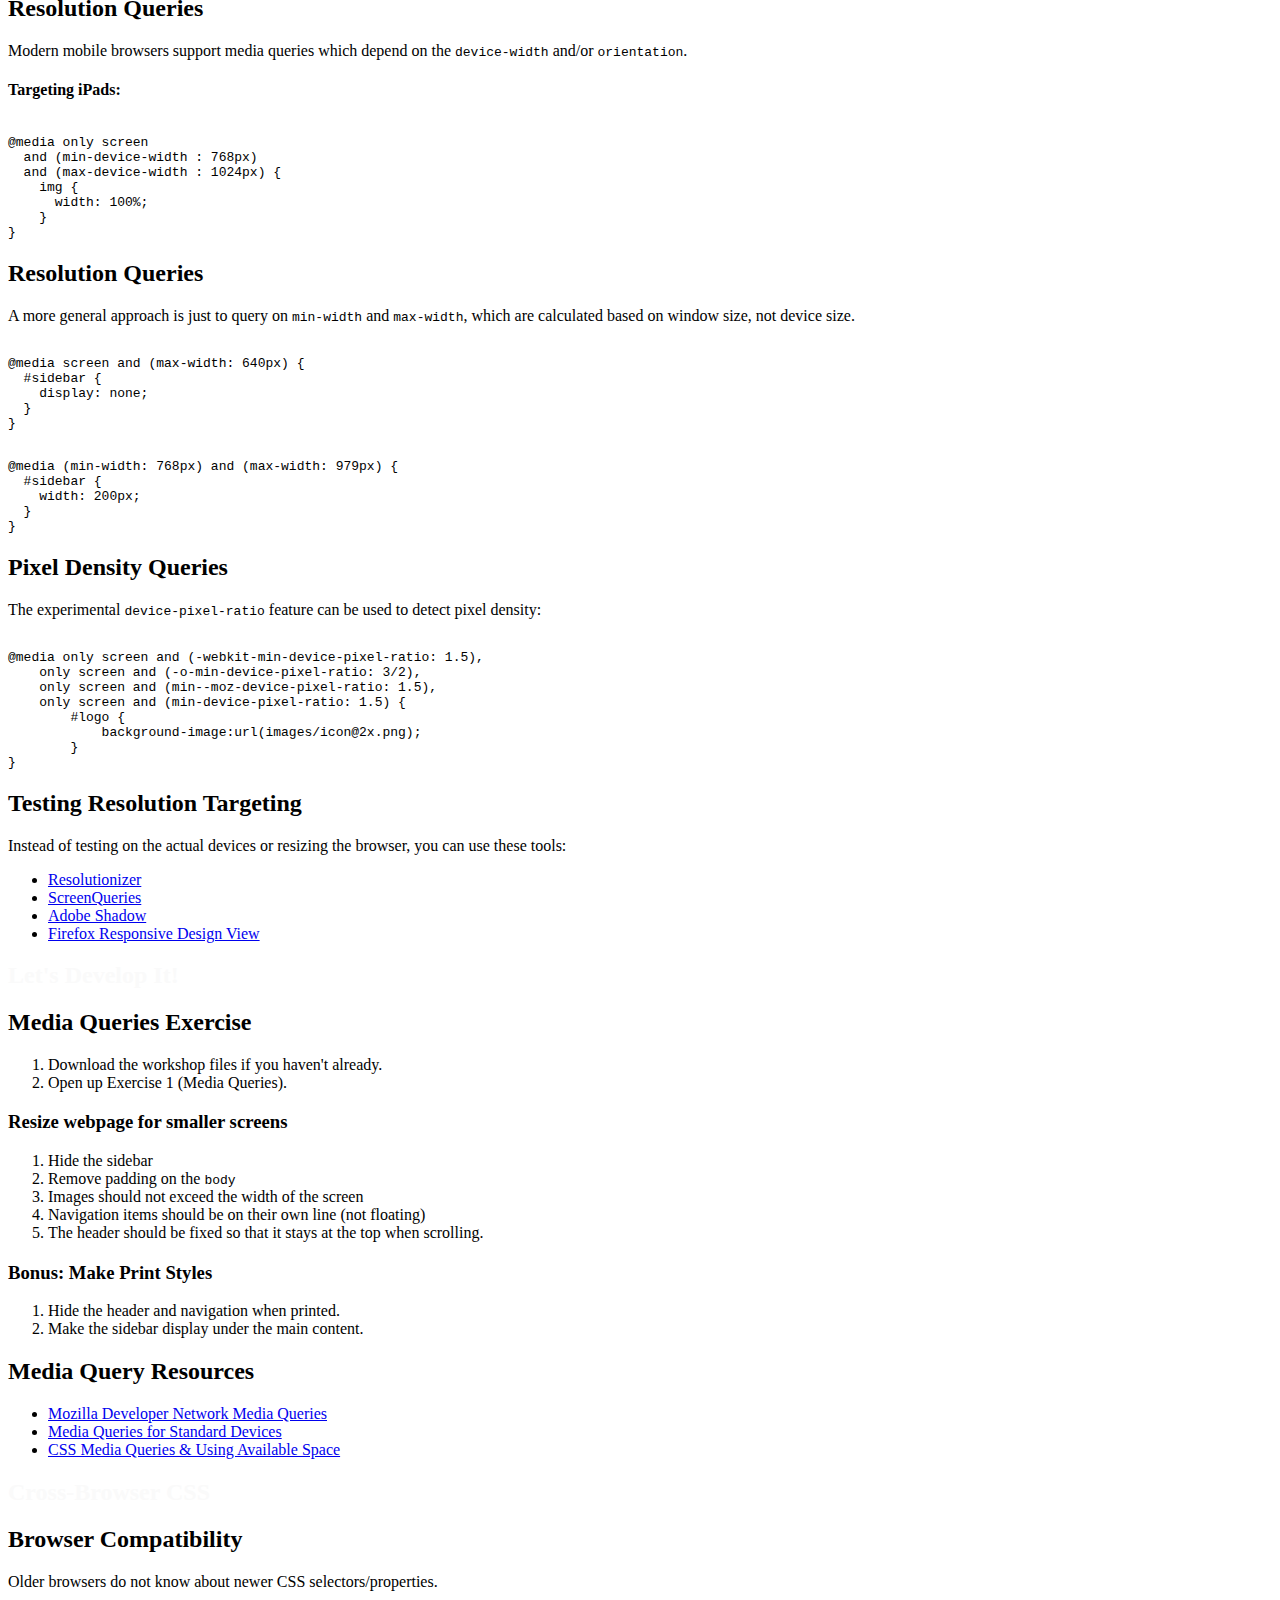
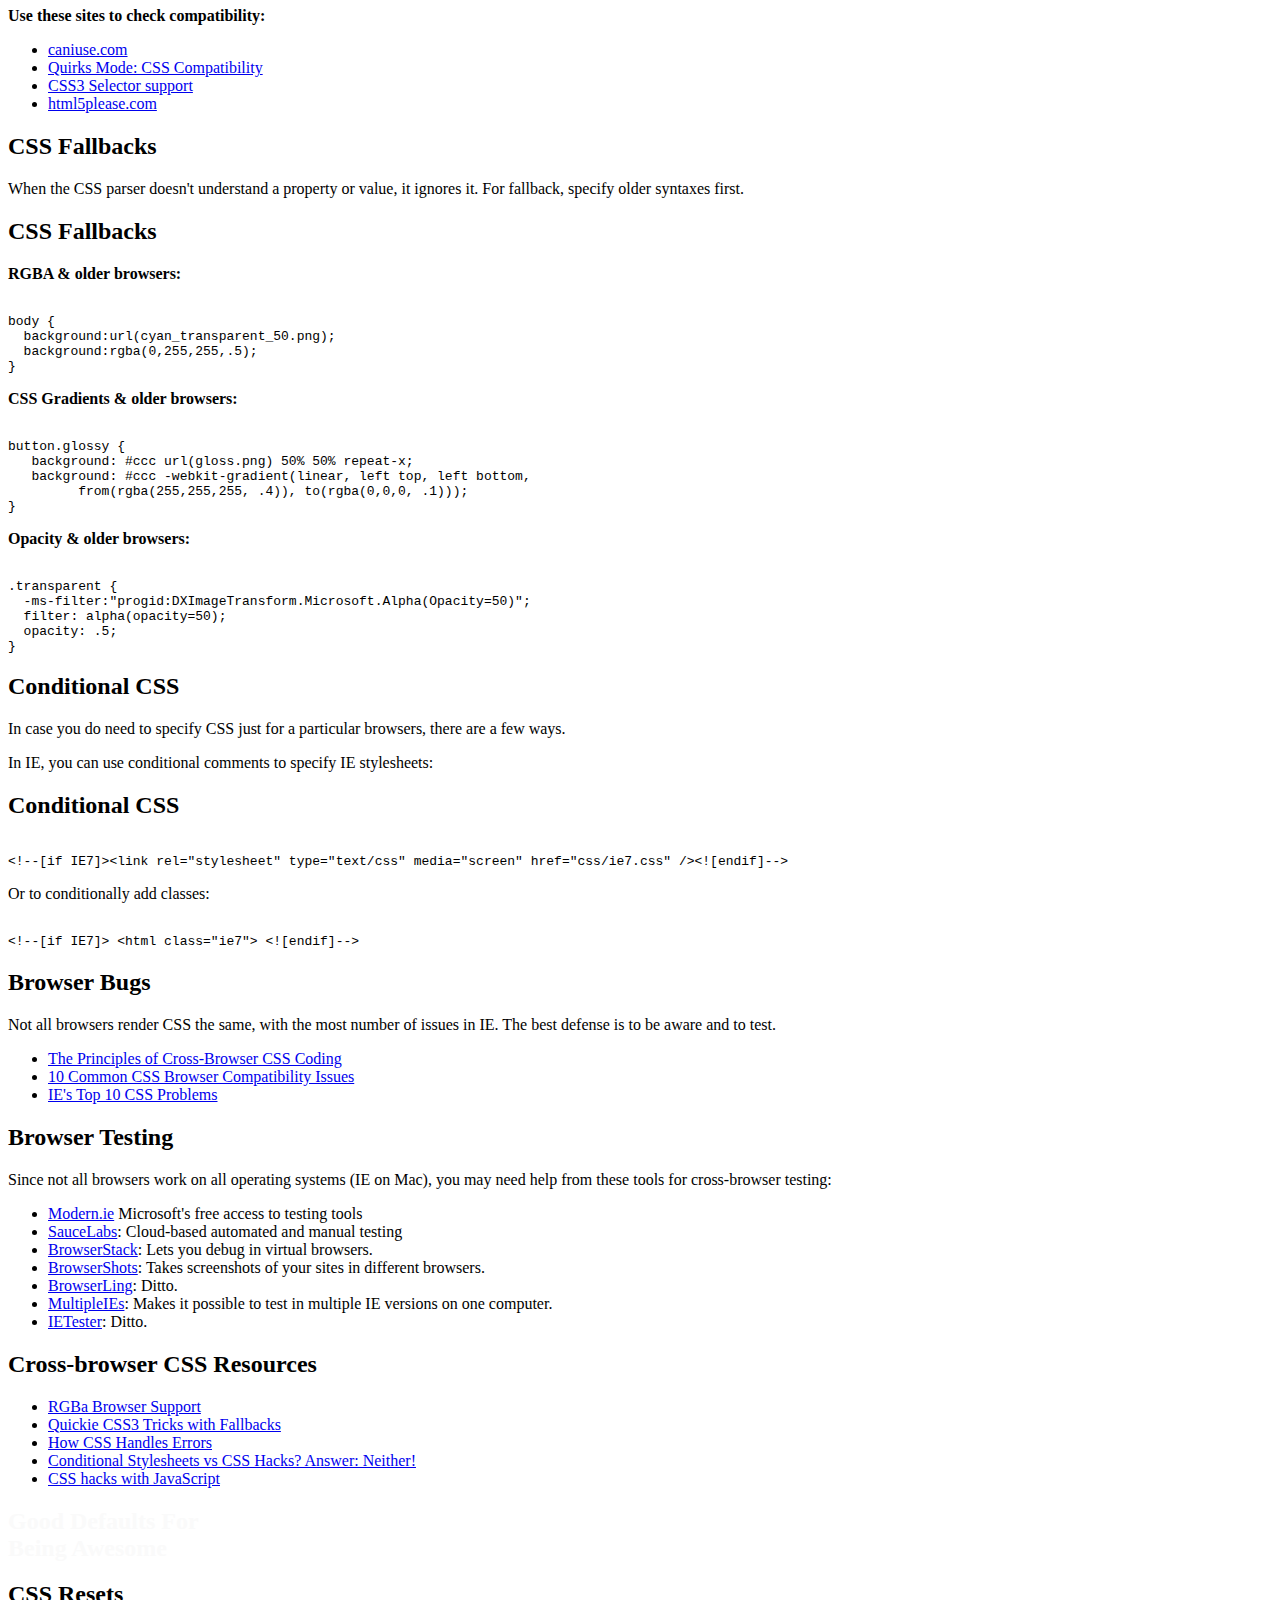
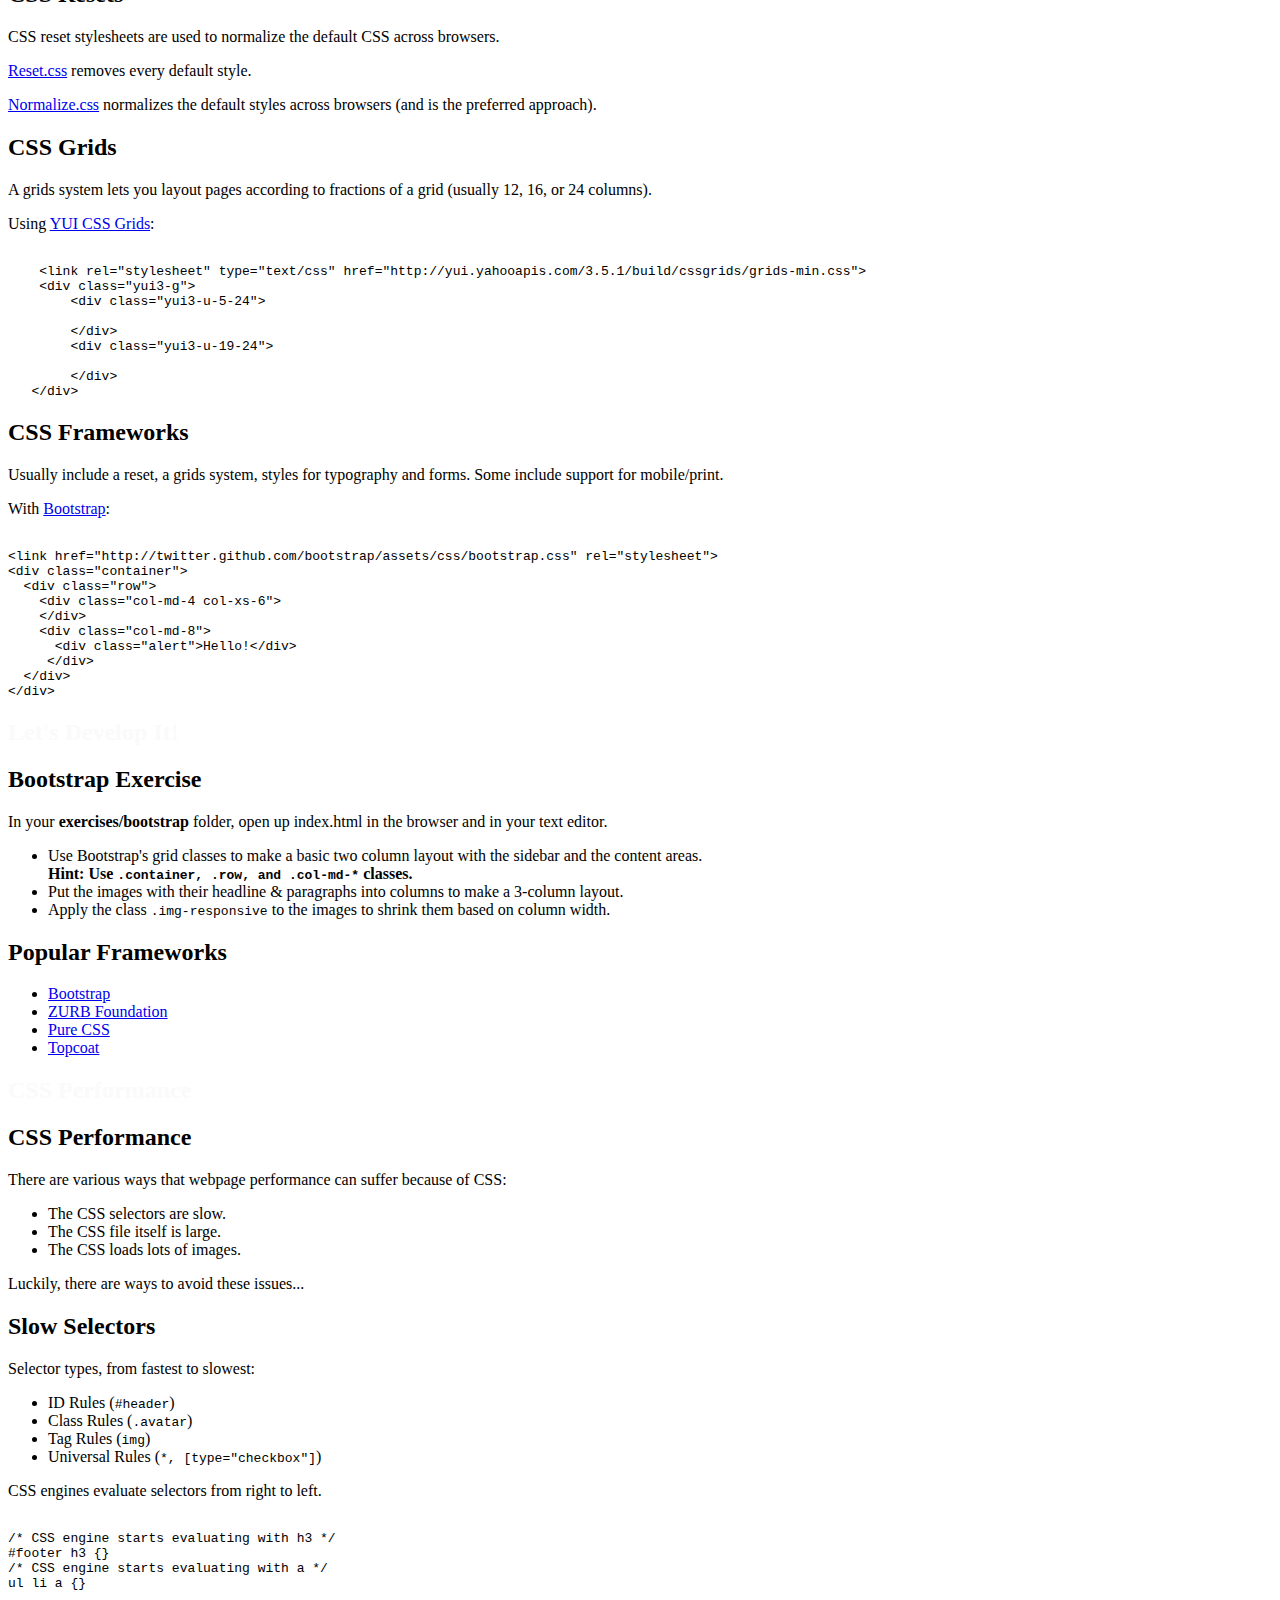
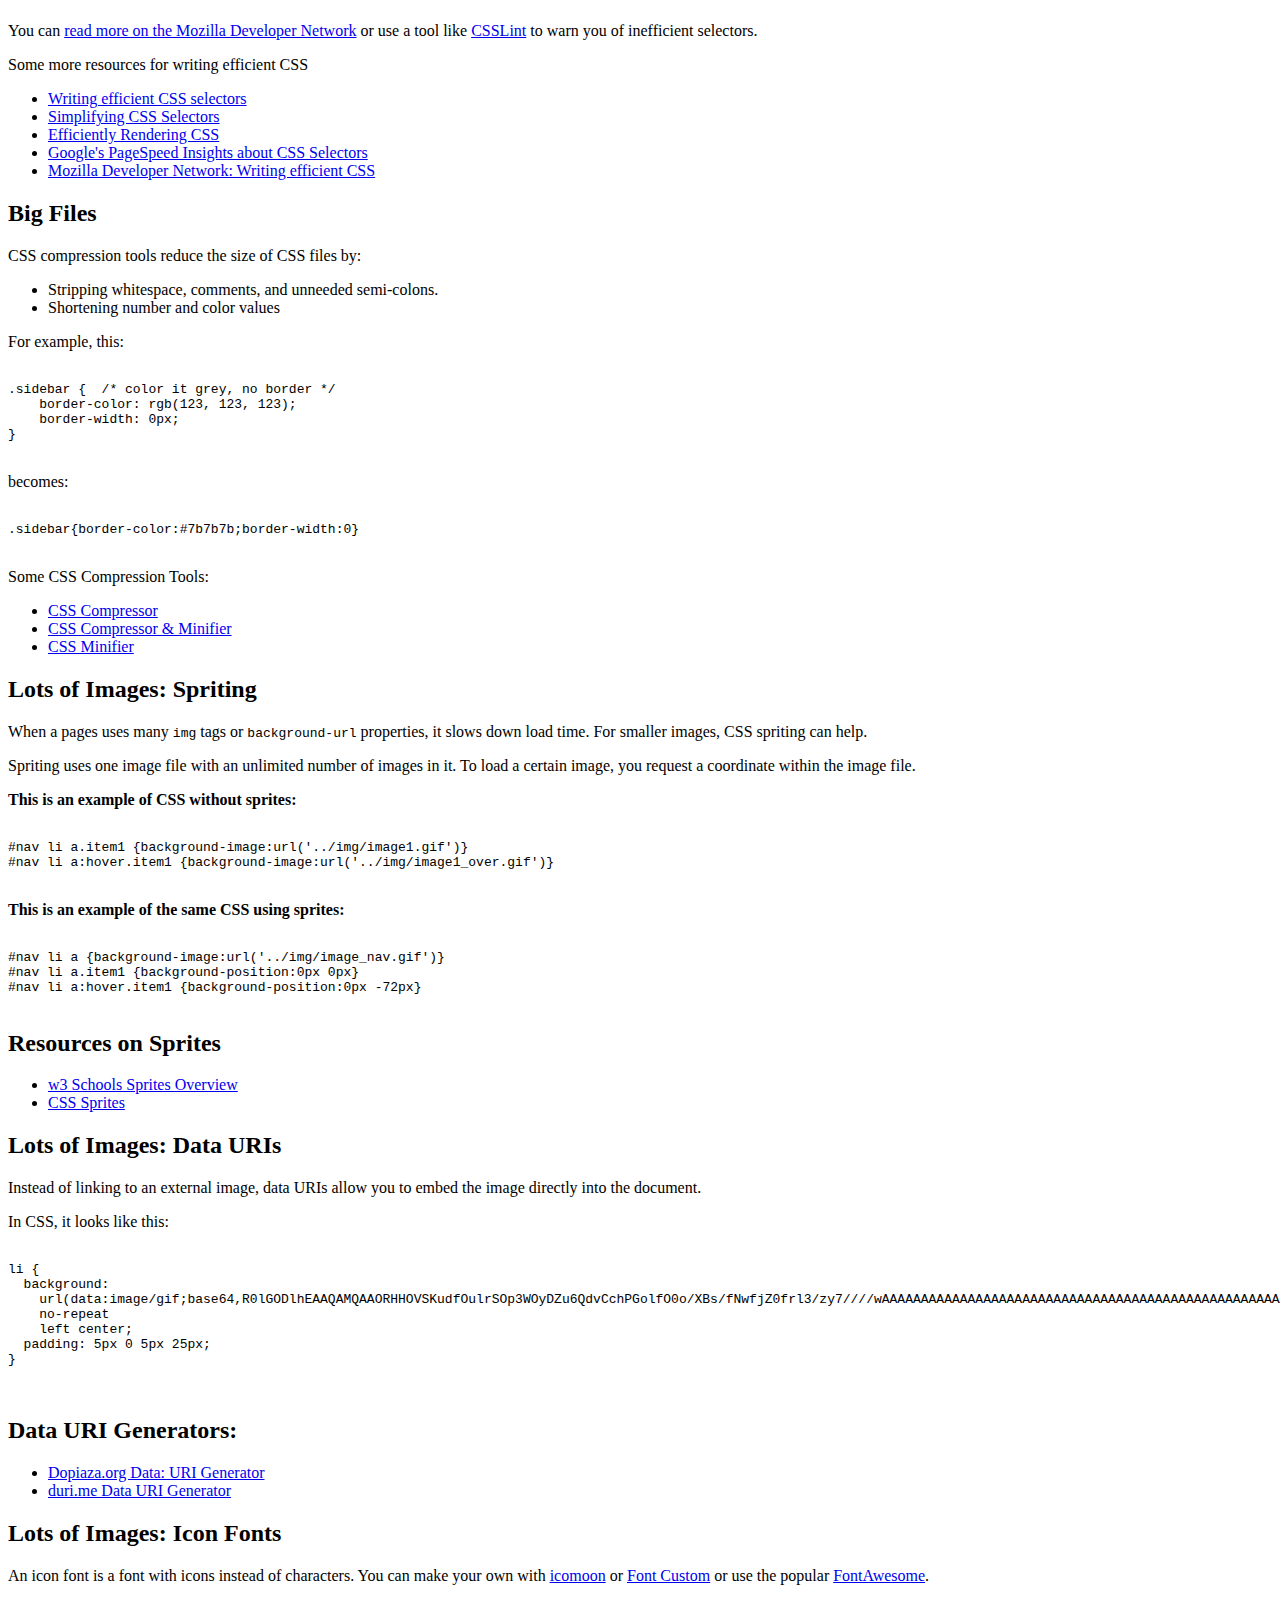
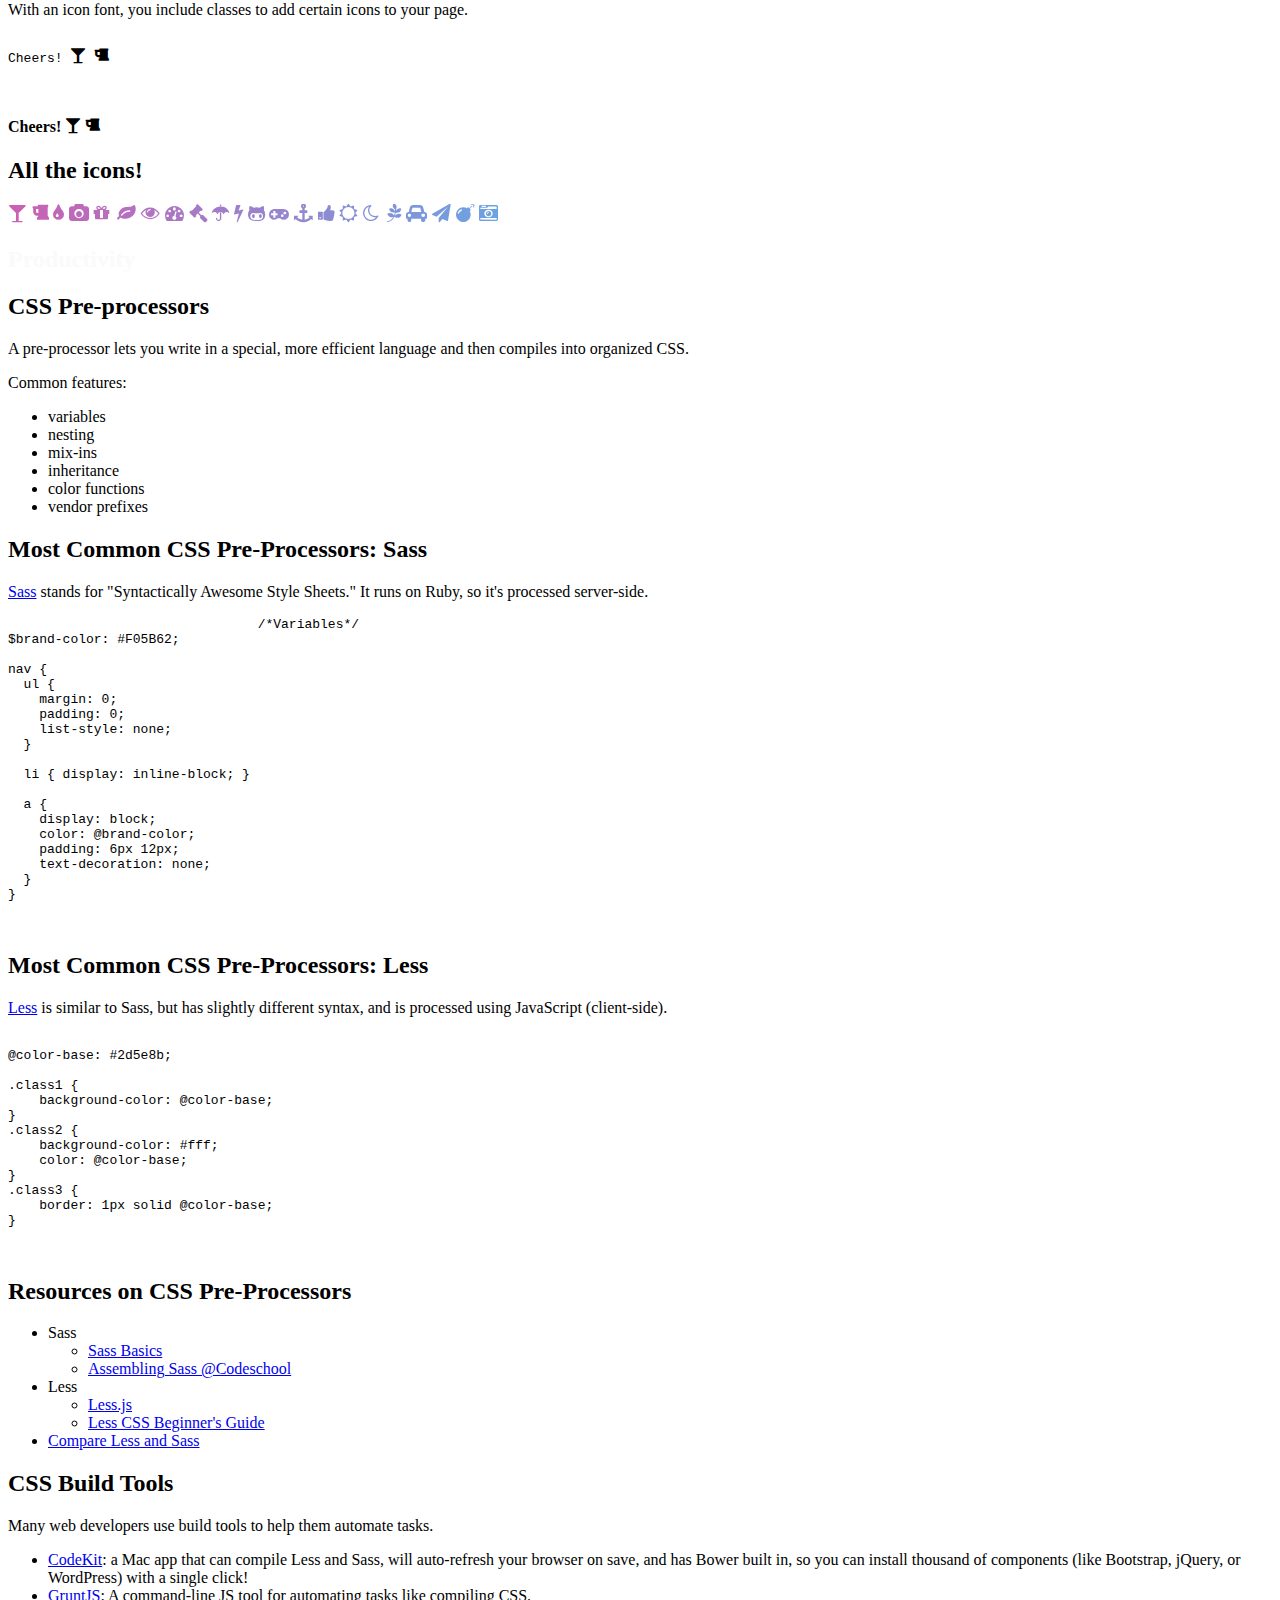
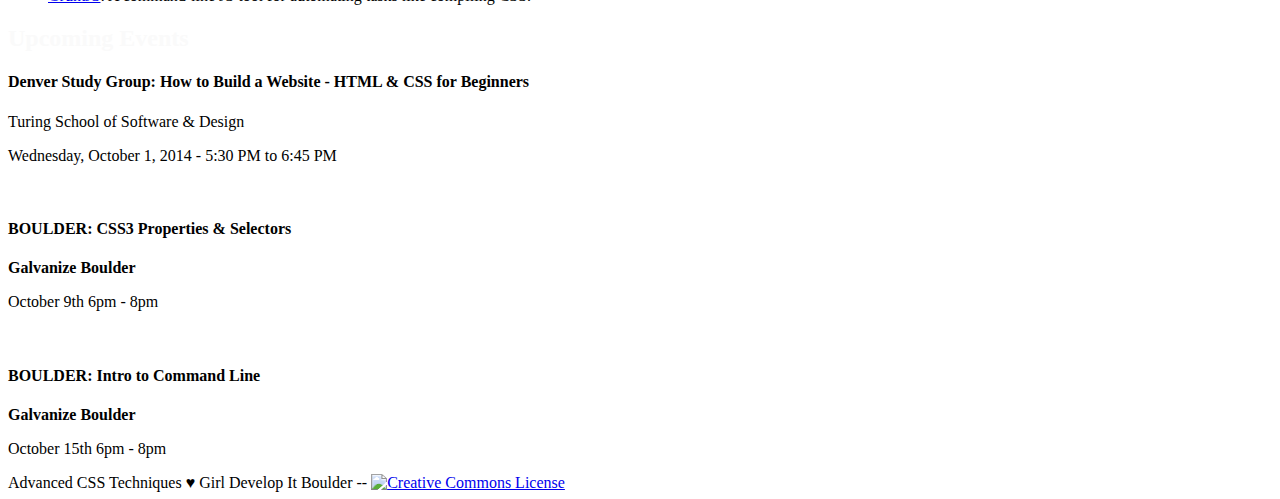
==== commit 98c5c1ca: "Using icomoon instead of font-awesome because it wasn't working with reveal." ====
--- a/index.html
+++ b/index.html
@@ -8,8 +8,8 @@
 <meta name="apple-mobile-web-app-capable" content="yes"/>
 <meta name="apple-mobile-web-app-status-bar-style" content="black-translucent"/>
 <link rel="stylesheet" href="reveal/css/reveal.css">
-<link rel="stylesheet" href="reveal/css/theme/simple.css" id="theme">
-<link href="//maxcdn.bootstrapcdn.com/font-awesome/4.2.0/css/font-awesome.min.css" rel="stylesheet">
+<link rel="stylesheet" href="reveal/css/theme/simple.css">
+
 
 <!-- For syntax highlighting -->
 <!-- light editor-->
@@ -29,6 +29,9 @@
 <!--[if lt IE 9]>
     <script src="lib/js/html5shiv.js"></script>
     <![endif]-->
+
+    <link href="//maxcdn.bootstrapcdn.com/font-awesome/4.2.0/css/font-awesome.min.css" rel="stylesheet">
+<link rel="stylesheet" type="text/css" href="css/icomoon.css">
 </head>
 <body>
 <div class="reveal">
@@ -525,14 +528,41 @@
 				With an icon font, you include classes to add certain icons to your page.
 				<pre>
 				<code class="xml">
-<h4>
-	Happy Birthday! <i class="fa fa-camera-retro"></i>
-</h4>
+Cheers! <span class="icon-glass"></span> <span class="icon-beer"></span>
 				</code>
 				</pre>
 				<h4>
-	Happy Birthday! <i class="fa fa-camera-retro"></i>
+	Cheers! <span class="icon-glass"></span> <span class="icon-beer"></span>
+
 </h4>
+            </section>
+            <section>
+              <h2>All the icons!</h2>
+              <h3 style="background: -webkit-gradient(linear, left top, right top, color-stop(0%,#cb60b3), color-stop(51%,#4db8f2), color-stop(100%,#9bce42));
+  -webkit-background-clip: text;
+  -webkit-text-fill-color: transparent;"><span class="icon-glass"></span> 
+              <span class="icon-beer"></span> 
+              <span class="icon-tint"></span> 
+              <span class="icon-camera"></span> 
+              <span class="icon-gift"></span> 
+              <span class="icon-leaf"></span> 
+              <span class="icon-eye"></span> 
+              <span class="icon-dashboard"></span> 
+              <span class="icon-legal"></span> 
+              <span class="icon-umbrella"></span> 
+              <span class="icon-flash"></span> 
+              <span class="icon-github-alt"></span> 
+              <span class="icon-gamepad"></span> 
+              <span class="icon-anchor"></span> 
+              <span class="icon-thumbs-up"></span> 
+              <span class="icon-sun-o"></span> 
+              <span class="icon-moon-o"></span> 
+              <span class="icon-pagelines"></span> 
+              <span class="icon-automobile"></span> 
+              <span class="icon-send"></span> 
+              <span class="icon-bomb"></span> 
+              <span class="icon-camera-retro"></span> 
+              </h3>
             </section>
 			<section data-background="#f05b62">
                 <h2 style="color: #fafafa;">Productivity</h2>
@@ -555,7 +585,7 @@
 				<p><a href="http://sass-lang.com/" target="_blank">Sass</a> stands for "Syntactically Awesome Style Sheets." It runs on Ruby, so it's processed server-side.</p>
 				<pre>
 				<code class="css">/*Variables*/				
-@brand-color: #F05B62;
+$brand-color: #F05B62;
 				
 nav {
   ul {
--- a/css/icomoon.css
+++ b/css/icomoon.css
@@ -0,0 +1,1342 @@
+@font-face {
+	font-family: 'icomoon';
+	src:url('fonts/icomoon.eot?-ocqvli');
+	src:url('fonts/icomoon.eot?#iefix-ocqvli') format('embedded-opentype'),
+		url('fonts/icomoon.woff?-ocqvli') format('woff'),
+		url('fonts/icomoon.ttf?-ocqvli') format('truetype'),
+		url('fonts/icomoon.svg?-ocqvli#icomoon') format('svg');
+	font-weight: normal;
+	font-style: normal;
+}
+
+[class^="icon-"], [class*=" icon-"] {
+	font-family: 'icomoon'!important;
+	speak: none;
+	font-style: normal;
+	font-weight: normal;
+	font-variant: normal;
+	text-transform: none;
+	line-height: 1;
+
+	/* Better Font Rendering =========== */
+	-webkit-font-smoothing: antialiased;
+	-moz-osx-font-smoothing: grayscale;
+}
+
+.icon-glass:before {
+	content: "\f000";
+}
+.icon-music:before {
+	content: "\f001";
+}
+.icon-search:before {
+	content: "\f002";
+}
+.icon-envelope-o:before {
+	content: "\f003";
+}
+.icon-heart:before {
+	content: "\f004";
+}
+.icon-star:before {
+	content: "\f005";
+}
+.icon-star-o:before {
+	content: "\f006";
+}
+.icon-user:before {
+	content: "\f007";
+}
+.icon-film:before {
+	content: "\f008";
+}
+.icon-th-large:before {
+	content: "\f009";
+}
+.icon-th:before {
+	content: "\f00a";
+}
+.icon-th-list:before {
+	content: "\f00b";
+}
+.icon-check:before {
+	content: "\f00c";
+}
+.icon-times:before {
+	content: "\f00d";
+}
+.icon-search-plus:before {
+	content: "\f00e";
+}
+.icon-search-minus:before {
+	content: "\f010";
+}
+.icon-power-off:before {
+	content: "\f011";
+}
+.icon-signal:before {
+	content: "\f012";
+}
+.icon-gear:before {
+	content: "\f013";
+}
+.icon-trash-o:before {
+	content: "\f014";
+}
+.icon-home:before {
+	content: "\f015";
+}
+.icon-file-o:before {
+	content: "\f016";
+}
+.icon-clock-o:before {
+	content: "\f017";
+}
+.icon-road:before {
+	content: "\f018";
+}
+.icon-download:before {
+	content: "\f019";
+}
+.icon-arrow-circle-o-down:before {
+	content: "\f01a";
+}
+.icon-arrow-circle-o-up:before {
+	content: "\f01b";
+}
+.icon-inbox:before {
+	content: "\f01c";
+}
+.icon-play-circle-o:before {
+	content: "\f01d";
+}
+.icon-rotate-right:before {
+	content: "\f01e";
+}
+.icon-refresh:before {
+	content: "\f021";
+}
+.icon-list-alt:before {
+	content: "\f022";
+}
+.icon-lock:before {
+	content: "\f023";
+}
+.icon-flag:before {
+	content: "\f024";
+}
+.icon-headphones:before {
+	content: "\f025";
+}
+.icon-volume-off:before {
+	content: "\f026";
+}
+.icon-volume-down:before {
+	content: "\f027";
+}
+.icon-volume-up:before {
+	content: "\f028";
+}
+.icon-qrcode:before {
+	content: "\f029";
+}
+.icon-barcode:before {
+	content: "\f02a";
+}
+.icon-tag:before {
+	content: "\f02b";
+}
+.icon-tags:before {
+	content: "\f02c";
+}
+.icon-book:before {
+	content: "\f02d";
+}
+.icon-bookmark:before {
+	content: "\f02e";
+}
+.icon-print:before {
+	content: "\f02f";
+}
+.icon-camera:before {
+	content: "\f030";
+}
+.icon-font:before {
+	content: "\f031";
+}
+.icon-bold:before {
+	content: "\f032";
+}
+.icon-italic:before {
+	content: "\f033";
+}
+.icon-text-height:before {
+	content: "\f034";
+}
+.icon-text-width:before {
+	content: "\f035";
+}
+.icon-align-left:before {
+	content: "\f036";
+}
+.icon-align-center:before {
+	content: "\f037";
+}
+.icon-align-right:before {
+	content: "\f038";
+}
+.icon-align-justify:before {
+	content: "\f039";
+}
+.icon-list:before {
+	content: "\f03a";
+}
+.icon-dedent:before {
+	content: "\f03b";
+}
+.icon-indent:before {
+	content: "\f03c";
+}
+.icon-video-camera:before {
+	content: "\f03d";
+}
+.icon-photo:before {
+	content: "\f03e";
+}
+.icon-pencil:before {
+	content: "\f040";
+}
+.icon-map-marker:before {
+	content: "\f041";
+}
+.icon-adjust:before {
+	content: "\f042";
+}
+.icon-tint:before {
+	content: "\f043";
+}
+.icon-edit:before {
+	content: "\f044";
+}
+.icon-share-square-o:before {
+	content: "\f045";
+}
+.icon-check-square-o:before {
+	content: "\f046";
+}
+.icon-arrows:before {
+	content: "\f047";
+}
+.icon-step-backward:before {
+	content: "\f048";
+}
+.icon-fast-backward:before {
+	content: "\f049";
+}
+.icon-backward:before {
+	content: "\f04a";
+}
+.icon-play:before {
+	content: "\f04b";
+}
+.icon-pause:before {
+	content: "\f04c";
+}
+.icon-stop:before {
+	content: "\f04d";
+}
+.icon-forward:before {
+	content: "\f04e";
+}
+.icon-fast-forward:before {
+	content: "\f050";
+}
+.icon-step-forward:before {
+	content: "\f051";
+}
+.icon-eject:before {
+	content: "\f052";
+}
+.icon-chevron-left:before {
+	content: "\f053";
+}
+.icon-chevron-right:before {
+	content: "\f054";
+}
+.icon-plus-circle:before {
+	content: "\f055";
+}
+.icon-minus-circle:before {
+	content: "\f056";
+}
+.icon-times-circle:before {
+	content: "\f057";
+}
+.icon-check-circle:before {
+	content: "\f058";
+}
+.icon-question-circle:before {
+	content: "\f059";
+}
+.icon-info-circle:before {
+	content: "\f05a";
+}
+.icon-crosshairs:before {
+	content: "\f05b";
+}
+.icon-times-circle-o:before {
+	content: "\f05c";
+}
+.icon-check-circle-o:before {
+	content: "\f05d";
+}
+.icon-ban:before {
+	content: "\f05e";
+}
+.icon-arrow-left:before {
+	content: "\f060";
+}
+.icon-arrow-right:before {
+	content: "\f061";
+}
+.icon-arrow-up:before {
+	content: "\f062";
+}
+.icon-arrow-down:before {
+	content: "\f063";
+}
+.icon-mail-forward:before {
+	content: "\f064";
+}
+.icon-expand:before {
+	content: "\f065";
+}
+.icon-compress:before {
+	content: "\f066";
+}
+.icon-plus:before {
+	content: "\f067";
+}
+.icon-minus:before {
+	content: "\f068";
+}
+.icon-asterisk:before {
+	content: "\f069";
+}
+.icon-exclamation-circle:before {
+	content: "\f06a";
+}
+.icon-gift:before {
+	content: "\f06b";
+}
+.icon-leaf:before {
+	content: "\f06c";
+}
+.icon-fire:before {
+	content: "\f06d";
+}
+.icon-eye:before {
+	content: "\f06e";
+}
+.icon-eye-slash:before {
+	content: "\f070";
+}
+.icon-warning:before {
+	content: "\f071";
+}
+.icon-plane:before {
+	content: "\f072";
+}
+.icon-calendar:before {
+	content: "\f073";
+}
+.icon-random:before {
+	content: "\f074";
+}
+.icon-comment:before {
+	content: "\f075";
+}
+.icon-magnet:before {
+	content: "\f076";
+}
+.icon-chevron-up:before {
+	content: "\f077";
+}
+.icon-chevron-down:before {
+	content: "\f078";
+}
+.icon-retweet:before {
+	content: "\f079";
+}
+.icon-shopping-cart:before {
+	content: "\f07a";
+}
+.icon-folder:before {
+	content: "\f07b";
+}
+.icon-folder-open:before {
+	content: "\f07c";
+}
+.icon-arrows-v:before {
+	content: "\f07d";
+}
+.icon-arrows-h:before {
+	content: "\f07e";
+}
+.icon-bar-chart-o:before {
+	content: "\f080";
+}
+.icon-twitter-square:before {
+	content: "\f081";
+}
+.icon-facebook-square:before {
+	content: "\f082";
+}
+.icon-camera-retro:before {
+	content: "\f083";
+}
+.icon-key:before {
+	content: "\f084";
+}
+.icon-gears:before {
+	content: "\f085";
+}
+.icon-comments:before {
+	content: "\f086";
+}
+.icon-thumbs-o-up:before {
+	content: "\f087";
+}
+.icon-thumbs-o-down:before {
+	content: "\f088";
+}
+.icon-star-half:before {
+	content: "\f089";
+}
+.icon-heart-o:before {
+	content: "\f08a";
+}
+.icon-sign-out:before {
+	content: "\f08b";
+}
+.icon-linkedin-square:before {
+	content: "\f08c";
+}
+.icon-thumb-tack:before {
+	content: "\f08d";
+}
+.icon-external-link:before {
+	content: "\f08e";
+}
+.icon-sign-in:before {
+	content: "\f090";
+}
+.icon-trophy:before {
+	content: "\f091";
+}
+.icon-github-square:before {
+	content: "\f092";
+}
+.icon-upload:before {
+	content: "\f093";
+}
+.icon-lemon-o:before {
+	content: "\f094";
+}
+.icon-phone:before {
+	content: "\f095";
+}
+.icon-square-o:before {
+	content: "\f096";
+}
+.icon-bookmark-o:before {
+	content: "\f097";
+}
+.icon-phone-square:before {
+	content: "\f098";
+}
+.icon-twitter:before {
+	content: "\f099";
+}
+.icon-facebook:before {
+	content: "\f09a";
+}
+.icon-github:before {
+	content: "\f09b";
+}
+.icon-unlock:before {
+	content: "\f09c";
+}
+.icon-credit-card:before {
+	content: "\f09d";
+}
+.icon-rss:before {
+	content: "\f09e";
+}
+.icon-hdd-o:before {
+	content: "\f0a0";
+}
+.icon-bullhorn:before {
+	content: "\f0a1";
+}
+.icon-bell-o:before {
+	content: "\f0a2";
+}
+.icon-certificate:before {
+	content: "\f0a3";
+}
+.icon-hand-o-right:before {
+	content: "\f0a4";
+}
+.icon-hand-o-left:before {
+	content: "\f0a5";
+}
+.icon-hand-o-up:before {
+	content: "\f0a6";
+}
+.icon-hand-o-down:before {
+	content: "\f0a7";
+}
+.icon-arrow-circle-left:before {
+	content: "\f0a8";
+}
+.icon-arrow-circle-right:before {
+	content: "\f0a9";
+}
+.icon-arrow-circle-up:before {
+	content: "\f0aa";
+}
+.icon-arrow-circle-down:before {
+	content: "\f0ab";
+}
+.icon-globe:before {
+	content: "\f0ac";
+}
+.icon-wrench:before {
+	content: "\f0ad";
+}
+.icon-tasks:before {
+	content: "\f0ae";
+}
+.icon-filter:before {
+	content: "\f0b0";
+}
+.icon-briefcase:before {
+	content: "\f0b1";
+}
+.icon-arrows-alt:before {
+	content: "\f0b2";
+}
+.icon-group:before {
+	content: "\f0c0";
+}
+.icon-chain:before {
+	content: "\f0c1";
+}
+.icon-cloud:before {
+	content: "\f0c2";
+}
+.icon-flask:before {
+	content: "\f0c3";
+}
+.icon-cut:before {
+	content: "\f0c4";
+}
+.icon-copy:before {
+	content: "\f0c5";
+}
+.icon-paperclip:before {
+	content: "\f0c6";
+}
+.icon-save:before {
+	content: "\f0c7";
+}
+.icon-square:before {
+	content: "\f0c8";
+}
+.icon-navicon:before {
+	content: "\f0c9";
+}
+.icon-list-ul:before {
+	content: "\f0ca";
+}
+.icon-list-ol:before {
+	content: "\f0cb";
+}
+.icon-strikethrough:before {
+	content: "\f0cc";
+}
+.icon-underline:before {
+	content: "\f0cd";
+}
+.icon-table:before {
+	content: "\f0ce";
+}
+.icon-magic:before {
+	content: "\f0d0";
+}
+.icon-truck:before {
+	content: "\f0d1";
+}
+.icon-pinterest:before {
+	content: "\f0d2";
+}
+.icon-pinterest-square:before {
+	content: "\f0d3";
+}
+.icon-google-plus-square:before {
+	content: "\f0d4";
+}
+.icon-google-plus:before {
+	content: "\f0d5";
+}
+.icon-money:before {
+	content: "\f0d6";
+}
+.icon-caret-down:before {
+	content: "\f0d7";
+}
+.icon-caret-up:before {
+	content: "\f0d8";
+}
+.icon-caret-left:before {
+	content: "\f0d9";
+}
+.icon-caret-right:before {
+	content: "\f0da";
+}
+.icon-columns:before {
+	content: "\f0db";
+}
+.icon-unsorted:before {
+	content: "\f0dc";
+}
+.icon-sort-down:before {
+	content: "\f0dd";
+}
+.icon-sort-up:before {
+	content: "\f0de";
+}
+.icon-envelope:before {
+	content: "\f0e0";
+}
+.icon-linkedin:before {
+	content: "\f0e1";
+}
+.icon-rotate-left:before {
+	content: "\f0e2";
+}
+.icon-legal:before {
+	content: "\f0e3";
+}
+.icon-dashboard:before {
+	content: "\f0e4";
+}
+.icon-comment-o:before {
+	content: "\f0e5";
+}
+.icon-comments-o:before {
+	content: "\f0e6";
+}
+.icon-flash:before {
+	content: "\f0e7";
+}
+.icon-sitemap:before {
+	content: "\f0e8";
+}
+.icon-umbrella:before {
+	content: "\f0e9";
+}
+.icon-paste:before {
+	content: "\f0ea";
+}
+.icon-lightbulb-o:before {
+	content: "\f0eb";
+}
+.icon-exchange:before {
+	content: "\f0ec";
+}
+.icon-cloud-download:before {
+	content: "\f0ed";
+}
+.icon-cloud-upload:before {
+	content: "\f0ee";
+}
+.icon-user-md:before {
+	content: "\f0f0";
+}
+.icon-stethoscope:before {
+	content: "\f0f1";
+}
+.icon-suitcase:before {
+	content: "\f0f2";
+}
+.icon-bell:before {
+	content: "\f0f3";
+}
+.icon-coffee:before {
+	content: "\f0f4";
+}
+.icon-cutlery:before {
+	content: "\f0f5";
+}
+.icon-file-text-o:before {
+	content: "\f0f6";
+}
+.icon-building-o:before {
+	content: "\f0f7";
+}
+.icon-hospital-o:before {
+	content: "\f0f8";
+}
+.icon-ambulance:before {
+	content: "\f0f9";
+}
+.icon-medkit:before {
+	content: "\f0fa";
+}
+.icon-fighter-jet:before {
+	content: "\f0fb";
+}
+.icon-beer:before {
+	content: "\f0fc";
+}
+.icon-h-square:before {
+	content: "\f0fd";
+}
+.icon-plus-square:before {
+	content: "\f0fe";
+}
+.icon-angle-double-left:before {
+	content: "\f100";
+}
+.icon-angle-double-right:before {
+	content: "\f101";
+}
+.icon-angle-double-up:before {
+	content: "\f102";
+}
+.icon-angle-double-down:before {
+	content: "\f103";
+}
+.icon-angle-left:before {
+	content: "\f104";
+}
+.icon-angle-right:before {
+	content: "\f105";
+}
+.icon-angle-up:before {
+	content: "\f106";
+}
+.icon-angle-down:before {
+	content: "\f107";
+}
+.icon-desktop:before {
+	content: "\f108";
+}
+.icon-laptop:before {
+	content: "\f109";
+}
+.icon-tablet:before {
+	content: "\f10a";
+}
+.icon-mobile-phone:before {
+	content: "\f10b";
+}
+.icon-circle-o:before {
+	content: "\f10c";
+}
+.icon-quote-left:before {
+	content: "\f10d";
+}
+.icon-quote-right:before {
+	content: "\f10e";
+}
+.icon-spinner:before {
+	content: "\f110";
+}
+.icon-circle:before {
+	content: "\f111";
+}
+.icon-mail-reply:before {
+	content: "\f112";
+}
+.icon-github-alt:before {
+	content: "\f113";
+}
+.icon-folder-o:before {
+	content: "\f114";
+}
+.icon-folder-open-o:before {
+	content: "\f115";
+}
+.icon-smile-o:before {
+	content: "\f118";
+}
+.icon-frown-o:before {
+	content: "\f119";
+}
+.icon-meh-o:before {
+	content: "\f11a";
+}
+.icon-gamepad:before {
+	content: "\f11b";
+}
+.icon-keyboard-o:before {
+	content: "\f11c";
+}
+.icon-flag-o:before {
+	content: "\f11d";
+}
+.icon-flag-checkered:before {
+	content: "\f11e";
+}
+.icon-terminal:before {
+	content: "\f120";
+}
+.icon-code:before {
+	content: "\f121";
+}
+.icon-mail-reply-all:before {
+	content: "\f122";
+}
+.icon-star-half-empty:before {
+	content: "\f123";
+}
+.icon-location-arrow:before {
+	content: "\f124";
+}
+.icon-crop:before {
+	content: "\f125";
+}
+.icon-code-fork:before {
+	content: "\f126";
+}
+.icon-unlink:before {
+	content: "\f127";
+}
+.icon-question:before {
+	content: "\f128";
+}
+.icon-info:before {
+	content: "\f129";
+}
+.icon-exclamation:before {
+	content: "\f12a";
+}
+.icon-superscript:before {
+	content: "\f12b";
+}
+.icon-subscript:before {
+	content: "\f12c";
+}
+.icon-eraser:before {
+	content: "\f12d";
+}
+.icon-puzzle-piece:before {
+	content: "\f12e";
+}
+.icon-microphone:before {
+	content: "\f130";
+}
+.icon-microphone-slash:before {
+	content: "\f131";
+}
+.icon-shield:before {
+	content: "\f132";
+}
+.icon-calendar-o:before {
+	content: "\f133";
+}
+.icon-fire-extinguisher:before {
+	content: "\f134";
+}
+.icon-rocket:before {
+	content: "\f135";
+}
+.icon-maxcdn:before {
+	content: "\f136";
+}
+.icon-chevron-circle-left:before {
+	content: "\f137";
+}
+.icon-chevron-circle-right:before {
+	content: "\f138";
+}
+.icon-chevron-circle-up:before {
+	content: "\f139";
+}
+.icon-chevron-circle-down:before {
+	content: "\f13a";
+}
+.icon-html5:before {
+	content: "\f13b";
+}
+.icon-css3:before {
+	content: "\f13c";
+}
+.icon-anchor:before {
+	content: "\f13d";
+}
+.icon-unlock-alt:before {
+	content: "\f13e";
+}
+.icon-bullseye:before {
+	content: "\f140";
+}
+.icon-ellipsis-h:before {
+	content: "\f141";
+}
+.icon-ellipsis-v:before {
+	content: "\f142";
+}
+.icon-rss-square:before {
+	content: "\f143";
+}
+.icon-play-circle:before {
+	content: "\f144";
+}
+.icon-ticket:before {
+	content: "\f145";
+}
+.icon-minus-square:before {
+	content: "\f146";
+}
+.icon-minus-square-o:before {
+	content: "\f147";
+}
+.icon-level-up:before {
+	content: "\f148";
+}
+.icon-level-down:before {
+	content: "\f149";
+}
+.icon-check-square:before {
+	content: "\f14a";
+}
+.icon-pencil-square:before {
+	content: "\f14b";
+}
+.icon-external-link-square:before {
+	content: "\f14c";
+}
+.icon-share-square:before {
+	content: "\f14d";
+}
+.icon-compass:before {
+	content: "\f14e";
+}
+.icon-toggle-down:before {
+	content: "\f150";
+}
+.icon-toggle-up:before {
+	content: "\f151";
+}
+.icon-toggle-right:before {
+	content: "\f152";
+}
+.icon-euro:before {
+	content: "\f153";
+}
+.icon-gbp:before {
+	content: "\f154";
+}
+.icon-dollar:before {
+	content: "\f155";
+}
+.icon-rupee:before {
+	content: "\f156";
+}
+.icon-cny:before {
+	content: "\f157";
+}
+.icon-ruble:before {
+	content: "\f158";
+}
+.icon-won:before {
+	content: "\f159";
+}
+.icon-bitcoin:before {
+	content: "\f15a";
+}
+.icon-file:before {
+	content: "\f15b";
+}
+.icon-file-text:before {
+	content: "\f15c";
+}
+.icon-sort-alpha-asc:before {
+	content: "\f15d";
+}
+.icon-sort-alpha-desc:before {
+	content: "\f15e";
+}
+.icon-sort-amount-asc:before {
+	content: "\f160";
+}
+.icon-sort-amount-desc:before {
+	content: "\f161";
+}
+.icon-sort-numeric-asc:before {
+	content: "\f162";
+}
+.icon-sort-numeric-desc:before {
+	content: "\f163";
+}
+.icon-thumbs-up:before {
+	content: "\f164";
+}
+.icon-thumbs-down:before {
+	content: "\f165";
+}
+.icon-youtube-square:before {
+	content: "\f166";
+}
+.icon-youtube:before {
+	content: "\f167";
+}
+.icon-xing:before {
+	content: "\f168";
+}
+.icon-xing-square:before {
+	content: "\f169";
+}
+.icon-youtube-play:before {
+	content: "\f16a";
+}
+.icon-dropbox:before {
+	content: "\f16b";
+}
+.icon-stack-overflow:before {
+	content: "\f16c";
+}
+.icon-instagram:before {
+	content: "\f16d";
+}
+.icon-flickr:before {
+	content: "\f16e";
+}
+.icon-adn:before {
+	content: "\f170";
+}
+.icon-bitbucket:before {
+	content: "\f171";
+}
+.icon-bitbucket-square:before {
+	content: "\f172";
+}
+.icon-tumblr:before {
+	content: "\f173";
+}
+.icon-tumblr-square:before {
+	content: "\f174";
+}
+.icon-long-arrow-down:before {
+	content: "\f175";
+}
+.icon-long-arrow-up:before {
+	content: "\f176";
+}
+.icon-long-arrow-left:before {
+	content: "\f177";
+}
+.icon-long-arrow-right:before {
+	content: "\f178";
+}
+.icon-apple:before {
+	content: "\f179";
+}
+.icon-windows:before {
+	content: "\f17a";
+}
+.icon-android:before {
+	content: "\f17b";
+}
+.icon-linux:before {
+	content: "\f17c";
+}
+.icon-dribbble:before {
+	content: "\f17d";
+}
+.icon-skype:before {
+	content: "\f17e";
+}
+.icon-foursquare:before {
+	content: "\f180";
+}
+.icon-trello:before {
+	content: "\f181";
+}
+.icon-female:before {
+	content: "\f182";
+}
+.icon-male:before {
+	content: "\f183";
+}
+.icon-gittip:before {
+	content: "\f184";
+}
+.icon-sun-o:before {
+	content: "\f185";
+}
+.icon-moon-o:before {
+	content: "\f186";
+}
+.icon-archive:before {
+	content: "\f187";
+}
+.icon-bug:before {
+	content: "\f188";
+}
+.icon-vk:before {
+	content: "\f189";
+}
+.icon-weibo:before {
+	content: "\f18a";
+}
+.icon-renren:before {
+	content: "\f18b";
+}
+.icon-pagelines:before {
+	content: "\f18c";
+}
+.icon-stack-exchange:before {
+	content: "\f18d";
+}
+.icon-arrow-circle-o-right:before {
+	content: "\f18e";
+}
+.icon-arrow-circle-o-left:before {
+	content: "\f190";
+}
+.icon-toggle-left:before {
+	content: "\f191";
+}
+.icon-dot-circle-o:before {
+	content: "\f192";
+}
+.icon-wheelchair:before {
+	content: "\f193";
+}
+.icon-vimeo-square:before {
+	content: "\f194";
+}
+.icon-turkish-lira:before {
+	content: "\f195";
+}
+.icon-plus-square-o:before {
+	content: "\f196";
+}
+.icon-space-shuttle:before {
+	content: "\f197";
+}
+.icon-slack:before {
+	content: "\f198";
+}
+.icon-envelope-square:before {
+	content: "\f199";
+}
+.icon-wordpress:before {
+	content: "\f19a";
+}
+.icon-openid:before {
+	content: "\f19b";
+}
+.icon-institution:before {
+	content: "\f19c";
+}
+.icon-mortar-board:before {
+	content: "\f19d";
+}
+.icon-yahoo:before {
+	content: "\f19e";
+}
+.icon-google:before {
+	content: "\f1a0";
+}
+.icon-reddit:before {
+	content: "\f1a1";
+}
+.icon-reddit-square:before {
+	content: "\f1a2";
+}
+.icon-stumbleupon-circle:before {
+	content: "\f1a3";
+}
+.icon-stumbleupon:before {
+	content: "\f1a4";
+}
+.icon-delicious:before {
+	content: "\f1a5";
+}
+.icon-digg:before {
+	content: "\f1a6";
+}
+.icon-pied-piper-square:before {
+	content: "\f1a7";
+}
+.icon-pied-piper-alt:before {
+	content: "\f1a8";
+}
+.icon-drupal:before {
+	content: "\f1a9";
+}
+.icon-joomla:before {
+	content: "\f1aa";
+}
+.icon-language:before {
+	content: "\f1ab";
+}
+.icon-fax:before {
+	content: "\f1ac";
+}
+.icon-building:before {
+	content: "\f1ad";
+}
+.icon-child:before {
+	content: "\f1ae";
+}
+.icon-paw:before {
+	content: "\f1b0";
+}
+.icon-spoon:before {
+	content: "\f1b1";
+}
+.icon-cube:before {
+	content: "\f1b2";
+}
+.icon-cubes:before {
+	content: "\f1b3";
+}
+.icon-behance:before {
+	content: "\f1b4";
+}
+.icon-behance-square:before {
+	content: "\f1b5";
+}
+.icon-steam:before {
+	content: "\f1b6";
+}
+.icon-steam-square:before {
+	content: "\f1b7";
+}
+.icon-recycle:before {
+	content: "\f1b8";
+}
+.icon-automobile:before {
+	content: "\f1b9";
+}
+.icon-cab:before {
+	content: "\f1ba";
+}
+.icon-tree:before {
+	content: "\f1bb";
+}
+.icon-spotify:before {
+	content: "\f1bc";
+}
+.icon-deviantart:before {
+	content: "\f1bd";
+}
+.icon-soundcloud:before {
+	content: "\f1be";
+}
+.icon-database:before {
+	content: "\f1c0";
+}
+.icon-file-pdf-o:before {
+	content: "\f1c1";
+}
+.icon-file-word-o:before {
+	content: "\f1c2";
+}
+.icon-file-excel-o:before {
+	content: "\f1c3";
+}
+.icon-file-powerpoint-o:before {
+	content: "\f1c4";
+}
+.icon-file-photo-o:before {
+	content: "\f1c5";
+}
+.icon-file-zip-o:before {
+	content: "\f1c6";
+}
+.icon-file-sound-o:before {
+	content: "\f1c7";
+}
+.icon-file-movie-o:before {
+	content: "\f1c8";
+}
+.icon-file-code-o:before {
+	content: "\f1c9";
+}
+.icon-vine:before {
+	content: "\f1ca";
+}
+.icon-codepen:before {
+	content: "\f1cb";
+}
+.icon-jsfiddle:before {
+	content: "\f1cc";
+}
+.icon-life-bouy:before {
+	content: "\f1cd";
+}
+.icon-circle-o-notch:before {
+	content: "\f1ce";
+}
+.icon-ra:before {
+	content: "\f1d0";
+}
+.icon-ge:before {
+	content: "\f1d1";
+}
+.icon-git-square:before {
+	content: "\f1d2";
+}
+.icon-git:before {
+	content: "\f1d3";
+}
+.icon-hacker-news:before {
+	content: "\f1d4";
+}
+.icon-tencent-weibo:before {
+	content: "\f1d5";
+}
+.icon-qq:before {
+	content: "\f1d6";
+}
+.icon-wechat:before {
+	content: "\f1d7";
+}
+.icon-send:before {
+	content: "\f1d8";
+}
+.icon-send-o:before {
+	content: "\f1d9";
+}
+.icon-history:before {
+	content: "\f1da";
+}
+.icon-circle-thin:before {
+	content: "\f1db";
+}
+.icon-header:before {
+	content: "\f1dc";
+}
+.icon-paragraph:before {
+	content: "\f1dd";
+}
+.icon-sliders:before {
+	content: "\f1de";
+}
+.icon-share-alt:before {
+	content: "\f1e0";
+}
+.icon-share-alt-square:before {
+	content: "\f1e1";
+}
+.icon-bomb:before {
+	content: "\f1e2";
+}
